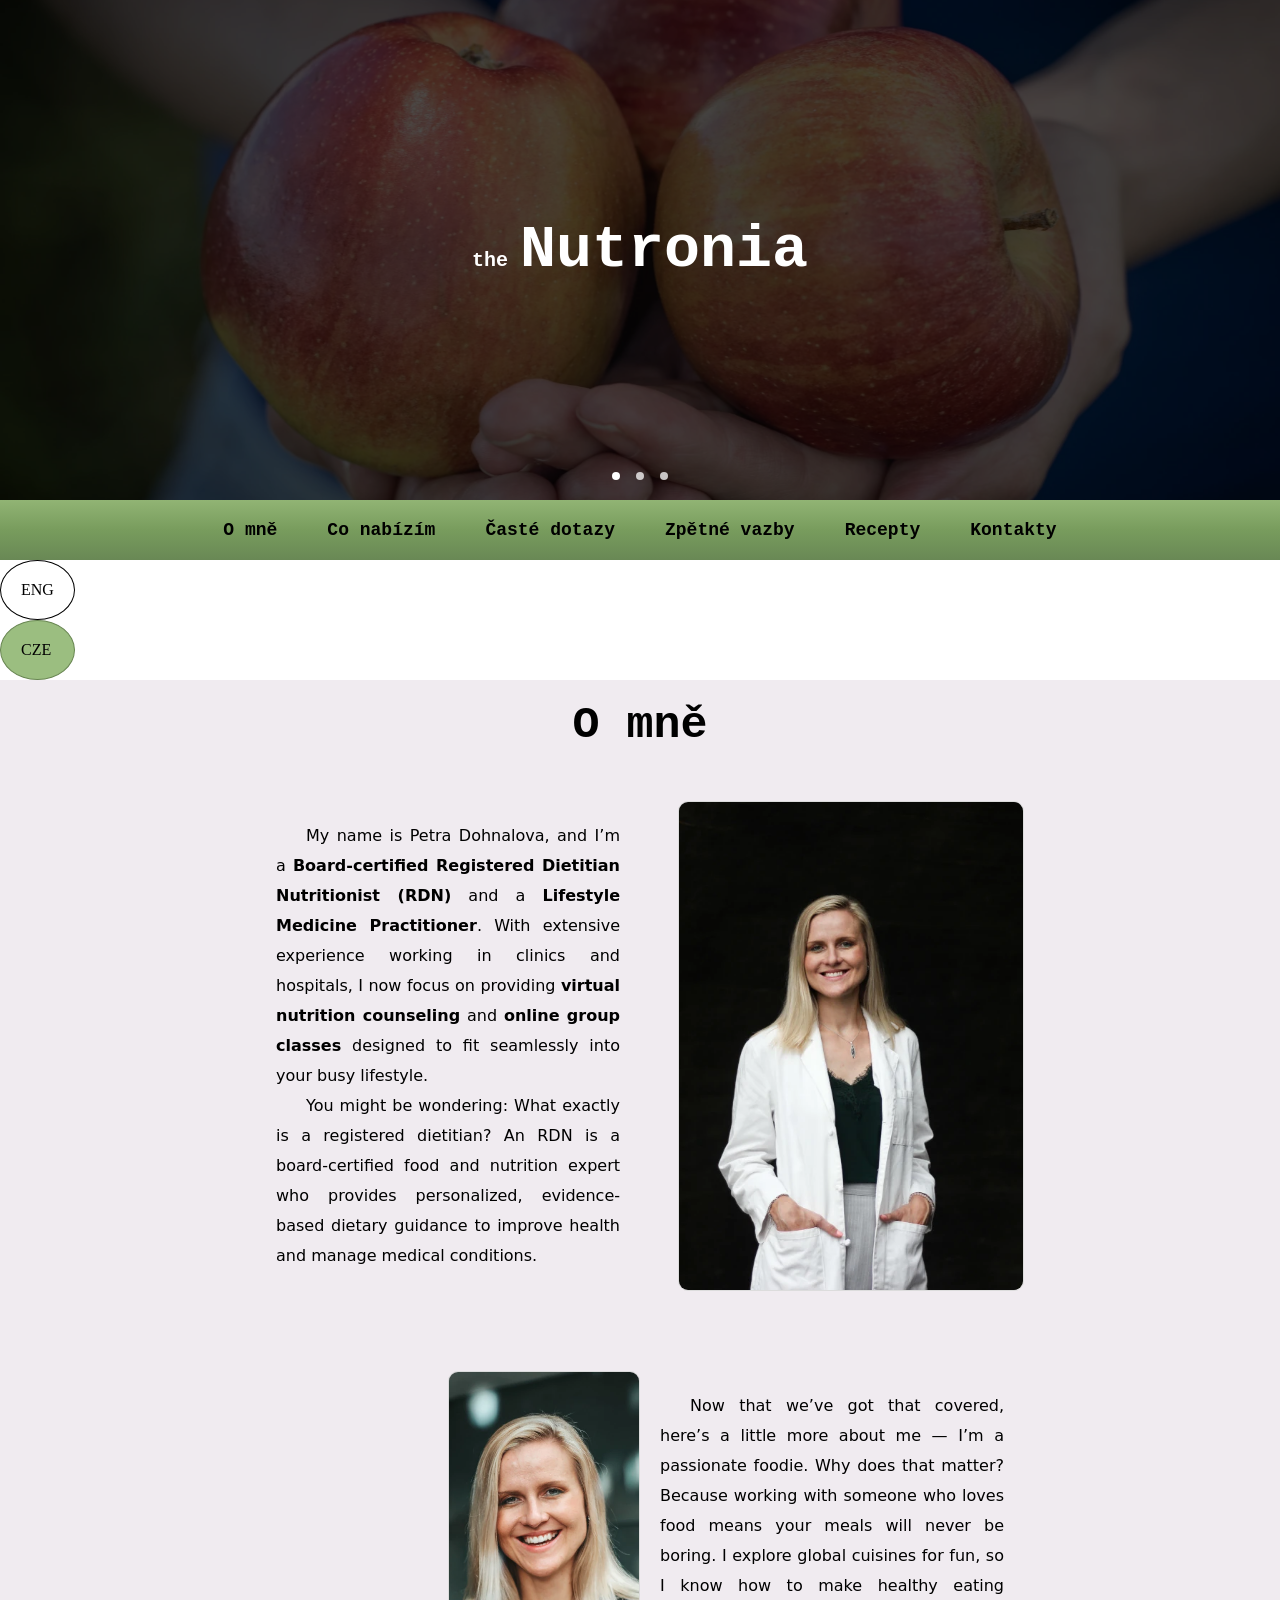
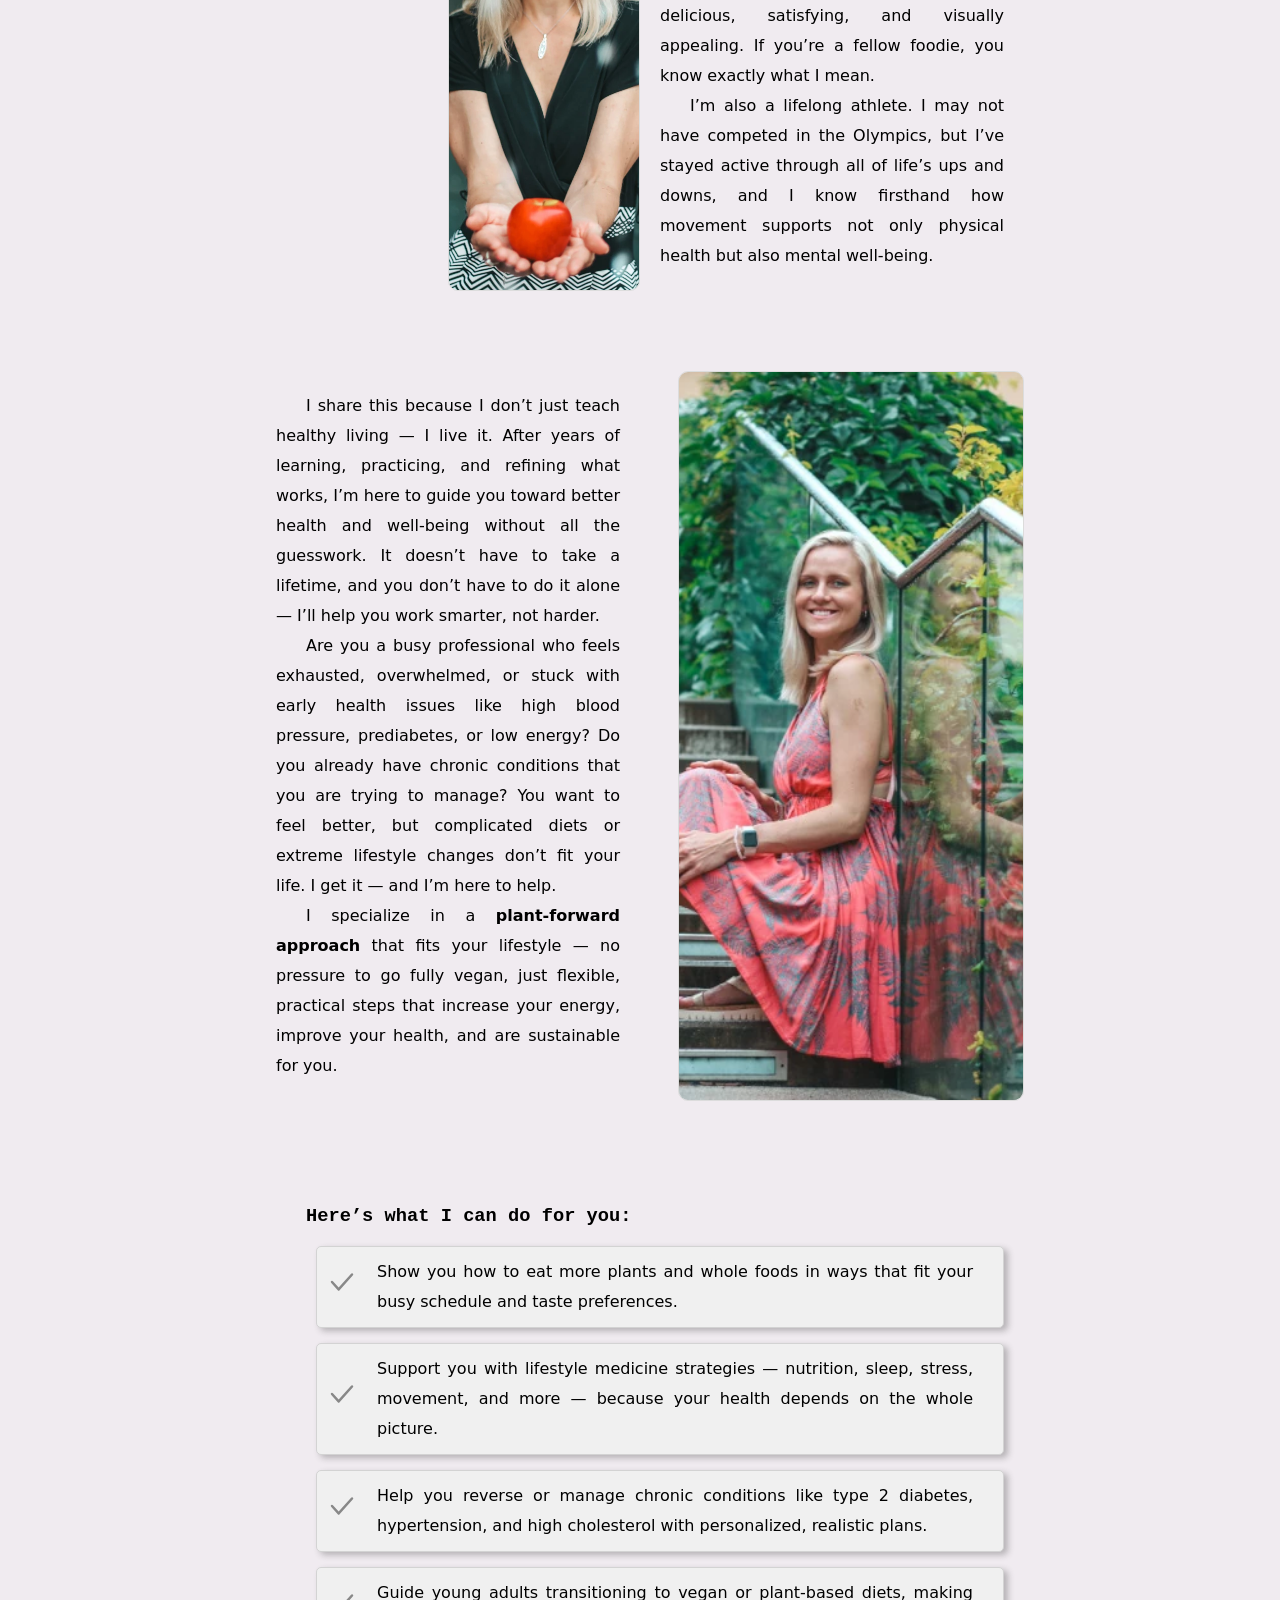
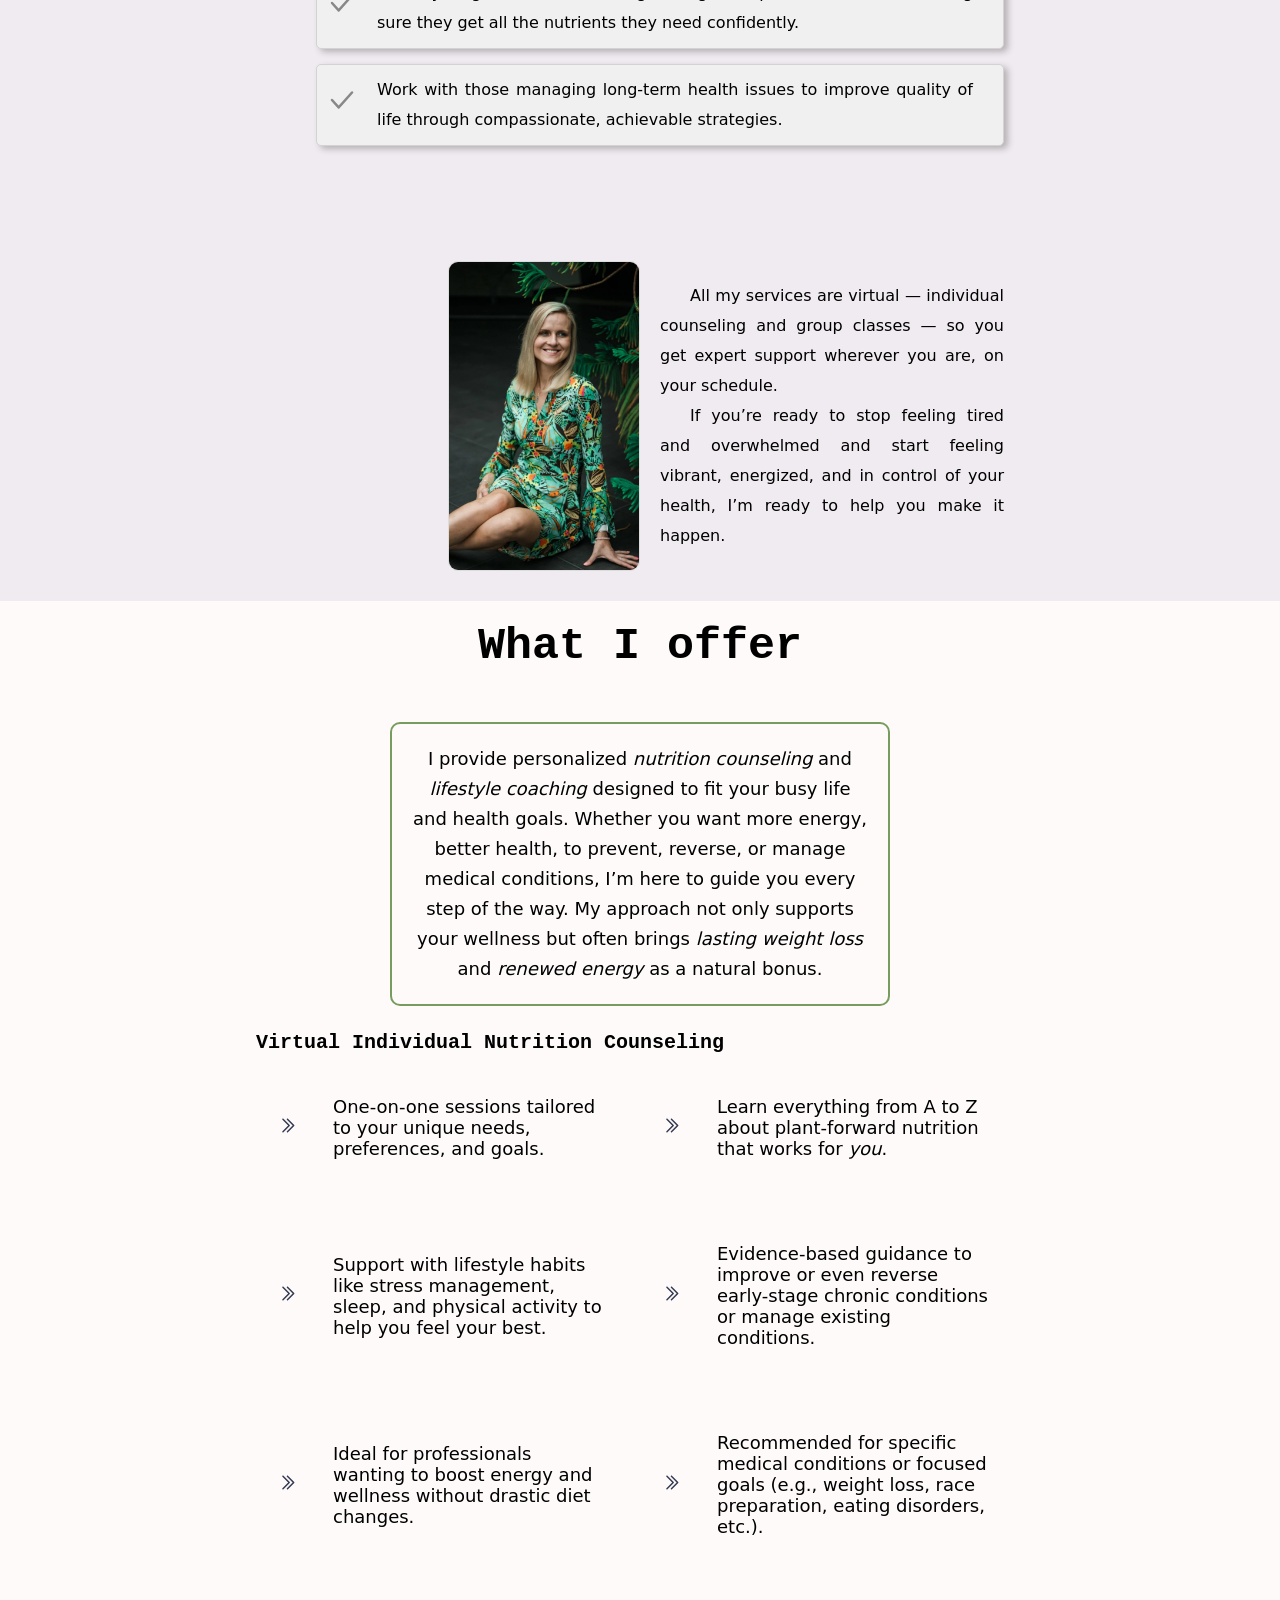
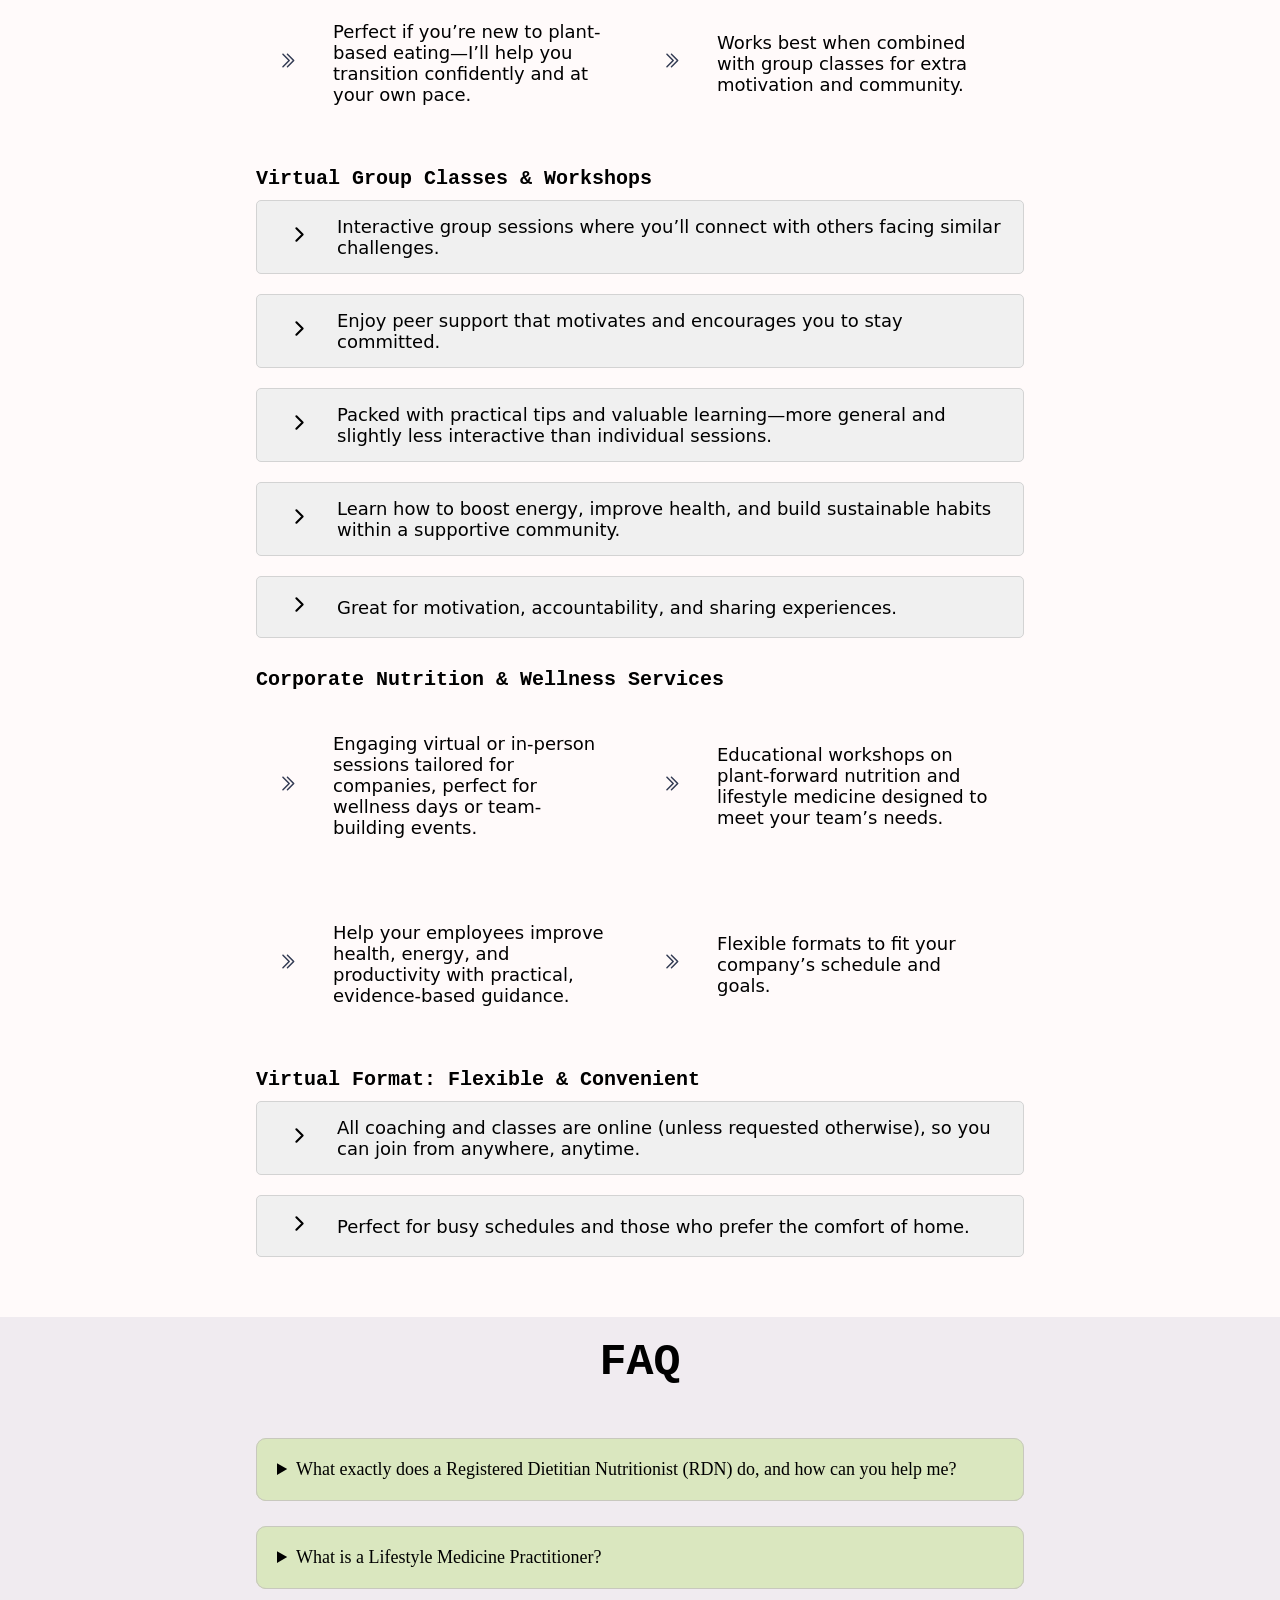
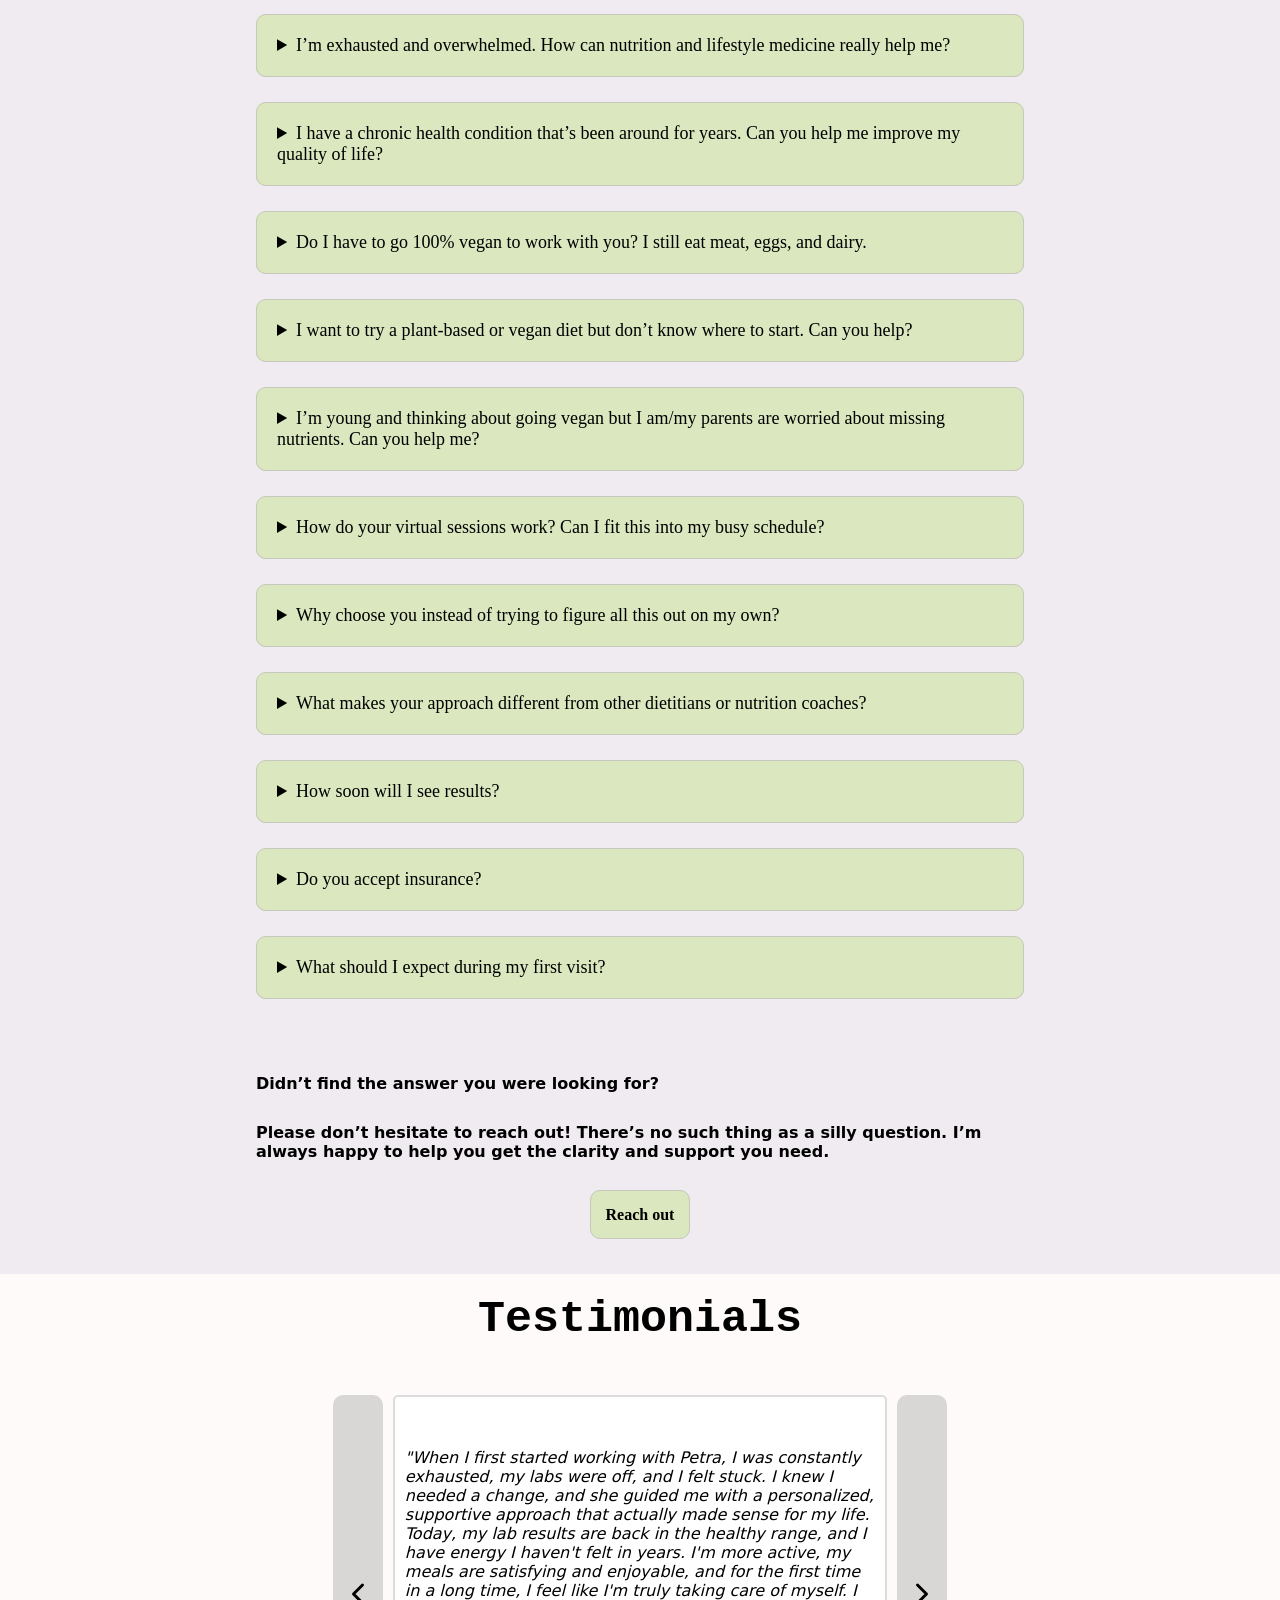
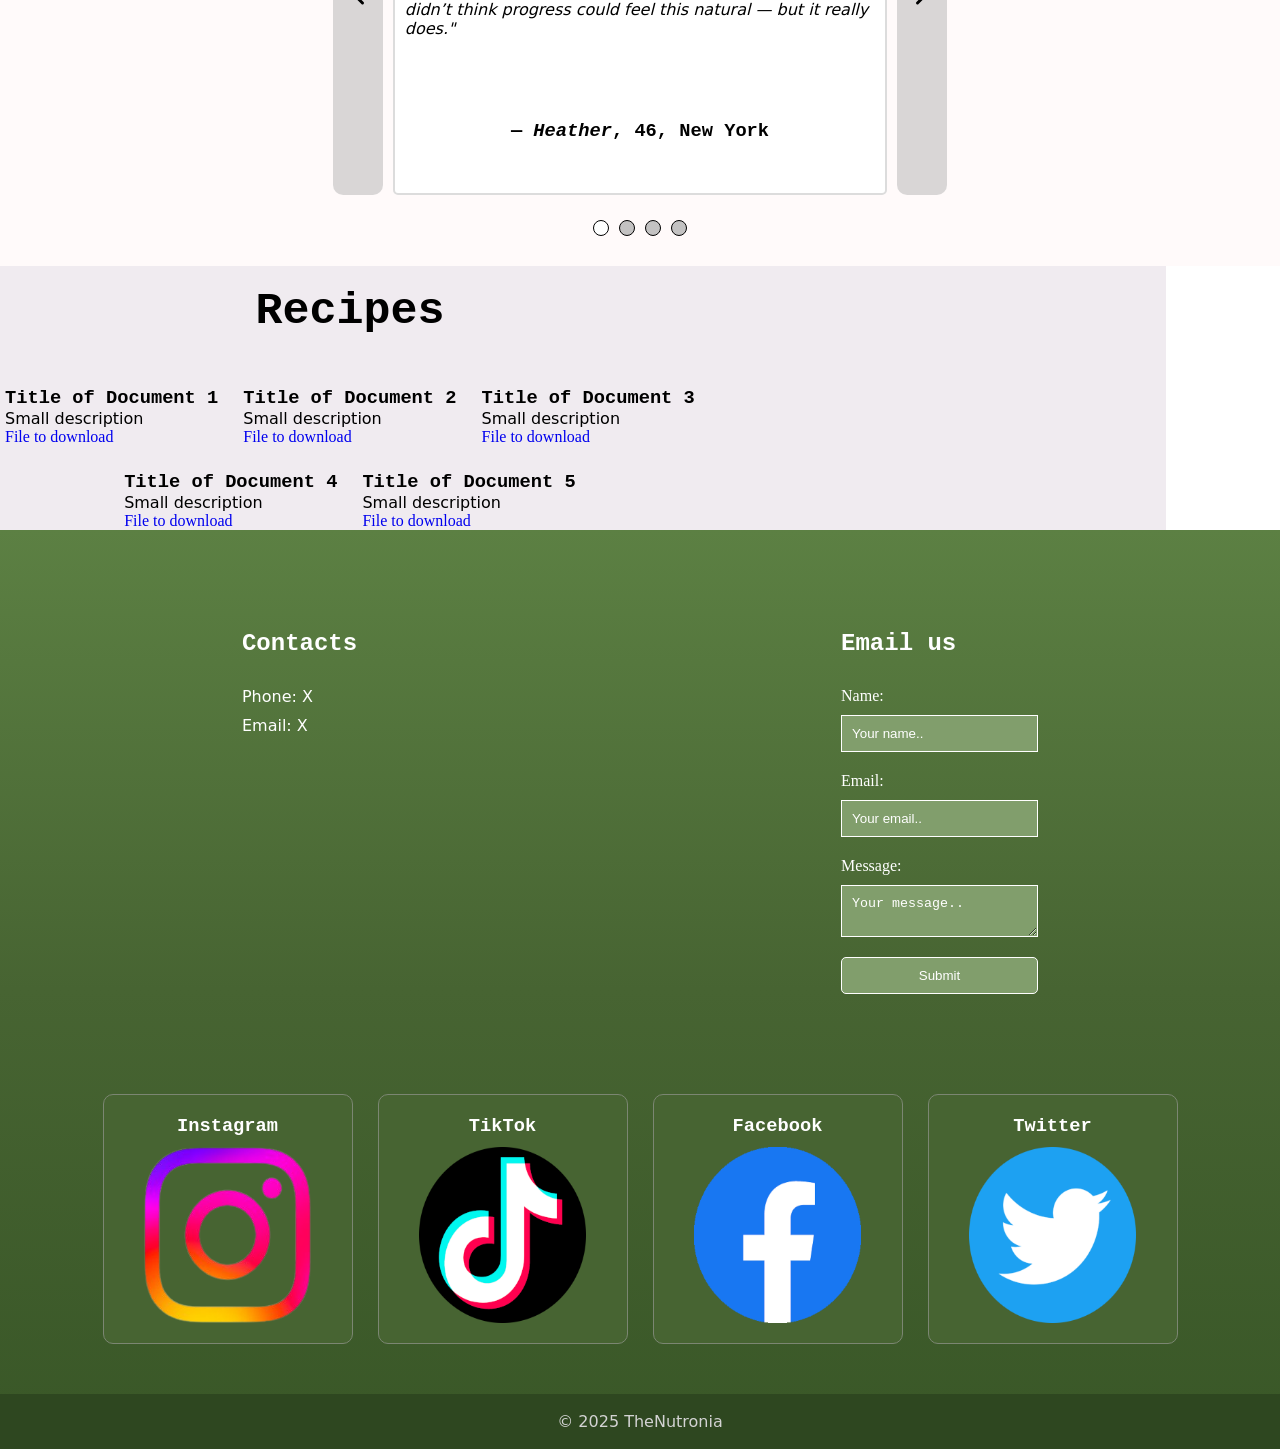
==== cs/index.html @ cb5e907f "Huge design and content update" ====
<!DOCTYPE html>
<html lang="cs">
  <head>
    <meta charset="UTF-8" >
    <meta name="viewport" content="width=device-width, initial-scale=1.0" >
    <title>TheNutronia</title>
    <link rel="stylesheet" href="../res/css/style.css" >
    <link
      rel="shortcut icon"
      href="../res/img/small_page/favicon.ico"
      type="image/x-icon"
    >
  </head>
  <body>
    <div class="main-container">
      <header>
        <div class="header-images-container">
          <div class="header-img-shadow">
            <div class="header-title">
              <div class="header-text">
                <a href="#">
                  <h1>
                    <span class="header-small-text"> the </span>
                    Nutronia
                  </h1>
                </a>
              </div>
            </div>
          </div>
          <img
            class="header-img header-img-first"
            src="../res/img/title/compressed/picture1_smaller.webp"
            alt="first image"
          >
          <img
            class="header-img"
            src="../res/img/title/compressed/picture2_smaller.webp"
            alt="second image"
          >
          <img
            class="header-img"
            src="../res/img/title//compressed/picture3_smaller.webp"
            alt="third image"
          >
          <div class="nav-imgs-container">
            <a class="nav-img-button nav-img-button-first"></a>
            <a class="nav-img-button"></a>
            <a class="nav-img-button"></a>
          </div>
        </div>
      </header>
      <nav id="nav-container-wide">
        <a href="#about">
          <div class="nav-box-wide">O mně</div>
        </a>
        <a href="#offer">
          <div class="nav-box-wide">Co nabízím</div>
        </a>
        <a href="#faq">
          <div class="nav-box-wide">Časté dotazy</div>
        </a>
        <a href="#testimonial">
          <div class="nav-box-wide">Zpětné vazby</div>
        </a>
        <a href="#recipes">
          <div class="nav-box-wide">Recepty</div>
        </a>
        <a href="#contacts">
          <div class="nav-box-wide">Kontakty</div>
        </a>
      </nav>
      <div class="nav-container-compact-opener">
        <div id="nav-opener">
          <div class="nav-bar"></div>
          <div class="nav-bar"></div>
          <div class="nav-bar"></div>
        </div>
        <nav id="nav-container-compact">
          <ul>
            <li>
              <a href="#about">
                <div class="nav-box-compact">O mně</div>
              </a>
            </li>
            <li>
              <a href="#offer">
                <div class="nav-box-compact">Co nabízím</div>
              </a>
            </li>
            <li>
              <a href="#faq">
                <div class="nav-box-compact">Časté dotazy</div>
              </a>
            </li>
            <li>
              <a href="#testimonial">
                <div class="nav-box-compact">Zpětné vazby</div>
              </a>
            </li>
            <li>
              <a href="#recipes">
                <div class="nav-box-compact">Recepty</div>
              </a>
            </li>
            <li>
              <a href="#contacts">
                <div class="nav-box-compact">Kontakty</div>
              </a>
            </li>
          </ul>
        </nav>
      </div>
      <div class="main-body-container">
        <div class="lang-container">
          <a href="../index.html">
            <div class="lang-button">ENG</div>
          </a>
          <a href="#">
            <div class="lang-button active">CZE</div>
          </a>
        </div>
        <section id="about">
          <div class="section-content">
            <div class="about-title section-title">
              <h2>O mně</h2>
            </div>
            <div class="about-container">
              <div class="about-grid-text-1 about-grid-text">
                <p>
                  My name is Petra Dohnalova, and I’m a
                  <b>Board-certified Registered Dietitian Nutritionist (RDN)</b>
                  and a <b>Lifestyle Medicine Practitioner</b>. With extensive
                  experience working in clinics and hospitals, I now focus on
                  providing <b>virtual nutrition counseling</b> and
                  <b>online group classes</b> designed to fit seamlessly into
                  your busy lifestyle.
                </p>
                <p>
                  You might be wondering: What exactly is a registered
                  dietitian? An RDN is a board-certified food and nutrition
                  expert who provides personalized, evidence-based dietary
                  guidance to improve health and manage medical conditions.
                </p>
              </div>
              <div class="about-grid-img-1 about-grid-imgs">
                <img
                  class="about-grid-img about-grid-wide right-img"
                  src="../res/img/about/compressed/picture_01_about_smaller.webp"
                  alt="dietitian petra looking professional in a white coat"
                >
              </div>
              <div class="about-grid-text-2 about-grid-text">
                <p>
                  Now that we’ve got that covered, here’s a little more about me
                  — I’m a passionate foodie. Why does that matter? Because
                  working with someone who loves food means your meals will
                  never be boring. I explore global cuisines for fun, so I know
                  how to make healthy eating delicious, satisfying, and visually
                  appealing. If you’re a fellow foodie, you know exactly what I
                  mean.
                </p>
                <p>
                  I’m also a lifelong athlete. I may not have competed in the
                  Olympics, but I’ve stayed active through all of life’s ups and
                  downs, and I know firsthand how movement supports not only
                  physical health but also mental well-being.
                </p>
              </div>
              <div class="about-grid-img-2 about-grid-imgs">
                <img
                  class="about-grid-img about-grid-short left-img"
                  src="../res/img/about/compressed/picture_02_about_smaller.webp"
                  alt="dietitian petra holding an apple and offering help with nutrition"
                >
              </div>
              <div class="about-grid-text-3 about-grid-text">
                <p>
                  I share this because I don’t just teach healthy living — I
                  live it. After years of learning, practicing, and refining
                  what works, I’m here to guide you toward better health and
                  well-being without all the guesswork. It doesn’t have to take
                  a lifetime, and you don’t have to do it alone — I’ll help you
                  work smarter, not harder.
                </p>
                <p>
                  Are you a busy professional who feels exhausted, overwhelmed,
                  or stuck with early health issues like high blood pressure,
                  prediabetes, or low energy? Do you already have chronic
                  conditions that you are trying to manage? You want to feel
                  better, but complicated diets or extreme lifestyle changes
                  don’t fit your life. I get it — and I’m here to help.
                </p>
                <p>
                  I specialize in a <b>plant-forward approach</b> that fits your
                  lifestyle — no pressure to go fully vegan, just flexible,
                  practical steps that increase your energy, improve your
                  health, and are sustainable for you.
                </p>
              </div>
              <div class="about-grid-img-3 about-grid-imgs">
                <img
                  class="about-grid-img about-grid-wide right-img"
                  src="../res/img/about/compressed/picture_03_about_smaller.webp"
                  alt="dietitian petra in real life"
                >
              </div>
              <div class="about-grid-text-4 about-grid-text">
                <h3>Here’s what I can do for you:</h3>
                <ul class="about-grid-text-notes">
                  <li>
                    <span>
                      <img
                        width="30"
                        height="30"
                        src="../res/img/svg/Check.svg"
                        alt="check"
                      >
                    </span>
                    <p>
                      Show you how to eat more plants and whole foods in ways
                      that fit your busy schedule and taste preferences.
                    </p>
                  </li>
                  <li>
                    <span>
                      <img
                        width="30"
                        height="30"
                        src="../res/img/svg/Check.svg"
                        alt="check"
                      >
                    </span>
                    <p>
                      Support you with lifestyle medicine strategies —
                      nutrition, sleep, stress, movement, and more — because
                      your health depends on the whole picture.
                    </p>
                  </li>
                  <li>
                    <span>
                      <img
                        width="30"
                        height="30"
                        src="../res/img/svg/Check.svg"
                        alt="check"
                      >
                    </span>
                    <p>
                      Help you reverse or manage chronic conditions like type 2
                      diabetes, hypertension, and high cholesterol with
                      personalized, realistic plans.
                    </p>
                  </li>
                  <li>
                    <span>
                      <img
                        width="30"
                        height="30"
                        src="../res/img/svg/Check.svg"
                        alt="check"
                      >
                    </span>
                    <p>
                      Guide young adults transitioning to vegan or plant-based
                      diets, making sure they get all the nutrients they need
                      confidently.
                    </p>
                  </li>
                  <li>
                    <span>
                      <img
                        width="30"
                        height="30"
                        src="../res/img/svg/Check.svg"
                        alt="check"
                      >
                    </span>
                    <p>
                      Work with those managing long-term health issues to
                      improve quality of life through compassionate, achievable
                      strategies.
                    </p>
                  </li>
                </ul>
              </div>
              <div class="about-grid-img-4 about-grid-imgs">
                <img
                  class="about-grid-img about-grid-short left-img"
                  src="../res/img/about/compressed/picture_04_about_smaller.webp"
                  alt="petra sitting on the floor in a dress"
                >
              </div>
              <div class="about-grid-text-5 about-grid-text">
                <p>
                  All my services are virtual — individual counseling and group
                  classes — so you get expert support wherever you are, on your
                  schedule.
                </p>
                <p>
                  If you’re ready to stop feeling tired and overwhelmed and
                  start feeling vibrant, energized, and in control of your
                  health, I’m ready to help you make it happen.
                </p>
              </div>
            </div>
          </div>
        </section>
        <section id="offer">
          <div class="section-content">
            <div class="offer-title section-title">
              <h2>What I offer</h2>
            </div>
            <div class="offer-container section-container">
              <div class="offer-big-box-container">
                <div class="offer-box">
                  <p>
                    I provide personalized <i>nutrition counseling</i> and
                    <i>lifestyle coaching</i> designed to fit your busy life and
                    health goals. Whether you want more energy, better health,
                    to prevent, reverse, or manage medical conditions, I’m here
                    to guide you every step of the way. My approach not only
                    supports your wellness but often brings
                    <i>lasting weight loss</i> and <i>renewed energy</i> as a
                    natural bonus.
                  </p>
                </div>
              </div>
              <div class="offer-info">
                <h3>Virtual Individual Nutrition Counseling</h3>
                <ul class="offer-grid-notes">
                  <li>
                    <span>
                      <img
                        class="offer-grid-svg"
                        src="../res/img/svg/Angle-double-right.svg"
                        alt="arrow aiming to right"
                      >
                    </span>
                    <p>
                      One-on-one sessions tailored to your unique needs,
                      preferences, and goals.
                    </p>
                  </li>
                  <li>
                    <span>
                      <img
                        class="offer-grid-svg"
                        src="../res/img/svg/Angle-double-right.svg"
                        alt="arrow aiming to right"
                      >
                    </span>
                    <p>
                      Learn everything from A to Z about plant-forward nutrition
                      that works for <i>you</i>.
                    </p>
                  </li>
                  <li>
                    <span>
                      <img
                        class="offer-grid-svg"
                        src="../res/img/svg/Angle-double-right.svg"
                        alt="arrow aiming to right"
                      >
                    </span>
                    <p>
                      Support with lifestyle habits like stress management,
                      sleep, and physical activity to help you feel your best.
                    </p>
                  </li>
                  <li>
                    <span>
                      <img
                        class="offer-grid-svg"
                        src="../res/img/svg/Angle-double-right.svg"
                        alt="arrow aiming to right"
                      >
                    </span>
                    <p>
                      Evidence-based guidance to improve or even reverse
                      early-stage chronic conditions or manage existing
                      conditions.
                    </p>
                  </li>
                  <li>
                    <span>
                      <img
                        class="offer-grid-svg"
                        src="../res/img/svg/Angle-double-right.svg"
                        alt="arrow aiming to right"
                      >
                    </span>
                    <p>
                      Ideal for professionals wanting to boost energy and
                      wellness without drastic diet changes.
                    </p>
                  </li>
                  <li>
                    <span>
                      <img
                        class="offer-grid-svg"
                        src="../res/img/svg/Angle-double-right.svg"
                        alt="arrow aiming to right"
                      >
                    </span>
                    <p>
                      Recommended for specific medical conditions or focused
                      goals (e.g., weight loss, race preparation, eating
                      disorders, etc.).
                    </p>
                  </li>
                  <li>
                    <span>
                      <img
                        class="offer-grid-svg"
                        src="../res/img/svg/Angle-double-right.svg"
                        alt="arrow aiming to right"
                      >
                    </span>
                    <p>
                      Perfect if you’re new to plant-based eating—I’ll help you
                      transition confidently and at your own pace.
                    </p>
                  </li>
                  <li>
                    <span>
                      <img
                        class="offer-grid-svg"
                        src="../res/img/svg/Angle-double-right.svg"
                        alt="arrow aiming to right"
                      >
                    </span>
                    <p>
                      Works best when combined with group classes for extra
                      motivation and community.
                    </p>
                  </li>
                </ul>
                <h3>Virtual Group Classes & Workshops</h3>
                <ul class="offer-box-notes">
                  <li>
                    <span>
                      <img
                        class="offer-grid-svg"
                        src="../res/img/svg/arrow-right.svg"
                        alt="arrow aiming to right"
                      >
                    </span>
                    <p>
                      Interactive group sessions where you’ll connect with
                      others facing similar challenges.
                    </p>
                  </li>
                  <li>
                    <span>
                      <img
                        class="offer-grid-svg"
                        src="../res/img/svg/arrow-right.svg"
                        alt="arrow aiming to right"
                      >
                    </span>
                    <p>
                      Enjoy peer support that motivates and encourages you to
                      stay committed.
                    </p>
                  </li>
                  <li>
                    <span>
                      <img
                        class="offer-grid-svg"
                        src="../res/img/svg/arrow-right.svg"
                        alt="arrow aiming to right"
                      >
                    </span>
                    <p>
                      Packed with practical tips and valuable learning—more
                      general and slightly less interactive than individual
                      sessions.
                    </p>
                  </li>
                  <li>
                    <span>
                      <img
                        class="offer-grid-svg"
                        src="../res/img/svg/arrow-right.svg"
                        alt="arrow aiming to right"
                      >
                    </span>
                    <p>
                      Learn how to boost energy, improve health, and build
                      sustainable habits within a supportive community.
                    </p>
                  </li>
                  <li>
                    <span>
                      <img
                        class="offer-grid-svg"
                        src="../res/img/svg/arrow-right.svg"
                        alt="arrow aiming to right"
                      >
                    </span>
                    <p>
                      Great for motivation, accountability, and sharing
                      experiences.
                    </p>
                  </li>
                </ul>
                <h3>Corporate Nutrition & Wellness Services</h3>
                <ul class="offer-grid-notes">
                  <li>
                    <span>
                      <img
                        class="offer-grid-svg"
                        src="../res/img/svg/Angle-double-right.svg"
                        alt="arrow aiming to right"
                      >
                    </span>
                    <p>
                      Engaging virtual or in-person sessions tailored for
                      companies, perfect for wellness days or team-building
                      events.
                    </p>
                  </li>
                  <li>
                    <span>
                      <img
                        class="offer-grid-svg"
                        src="../res/img/svg/Angle-double-right.svg"
                        alt="arrow aiming to right"
                      >
                    </span>
                    <p>
                      Educational workshops on plant-forward nutrition and
                      lifestyle medicine designed to meet your team’s needs.
                    </p>
                  </li>
                  <li>
                    <span>
                      <img
                        class="offer-grid-svg"
                        src="../res/img/svg/Angle-double-right.svg"
                        alt="arrow aiming to right"
                      >
                    </span>
                    <p>
                      Help your employees improve health, energy, and
                      productivity with practical, evidence-based guidance.
                    </p>
                  </li>
                  <li>
                    <span>
                      <img
                        class="offer-grid-svg"
                        src="../res/img/svg/Angle-double-right.svg"
                        alt="arrow aiming to right"
                      >
                    </span>
                    <p>
                      Flexible formats to fit your company’s schedule and goals.
                    </p>
                  </li>
                </ul>
                <h3>Virtual Format: Flexible & Convenient</h3>
                <ul class="offer-box-notes">
                  <li>
                    <span>
                      <img
                        class="offer-grid-svg"
                        src="../res/img/svg/arrow-right.svg"
                        alt="arrow aiming to right"
                      >
                    </span>
                    <p>
                      All coaching and classes are online (unless requested
                      otherwise), so you can join from anywhere, anytime.
                    </p>
                  </li>
                  <li>
                    <span>
                      <img
                        class="offer-grid-svg"
                        src="../res/img/svg/arrow-right.svg"
                        alt="arrow aiming to right"
                      >
                    </span>
                    <p>
                      Perfect for busy schedules and those who prefer the
                      comfort of home.
                    </p>
                  </li>
                </ul>
              </div>
            </div>
          </div>
        </section>
        <section id="faq">
          <div class="section-content">
            <div class="faq-title section-title">
              <h2>FAQ</h2>
            </div>
            <div class="faq-container section-container">
              <details class="faq-box">
                <summary class="faq-q-box">
                  What exactly does a Registered Dietitian Nutritionist (RDN)
                  do, and how can you help me?
                </summary>
                <div class="faq-a-box">
                  <p>
                    Great question! As a
                    <b>Board-certified Registered Dietitian Nutritionist</b> and
                    <b>Lifestyle Medicine</b> practitioner, I’m an expert in
                    food and nutrition and lifestyle medicine with
                    evidence-based training to guide you through personalized
                    changes that fit your life. I don’t just hand you a diet
                    plan — I help you figure out what works for you, your body,
                    and your busy life. Whether you want more energy, to manage
                    a health condition, or simply feel better day to day, I’ll
                    guide you step-by-step with flexible, realistic changes that
                    feel doable—not overwhelming.
                  </p>
                  <h3>Registered Dietitians:</h3>
                  <ul>
                    <li>
                      <p>
                        Have completed a <b>college degree</b> in nutrition,
                        dietetics, or a related field.
                      </p>
                    </li>
                    <li>
                      <p>
                        Have completed <b>supervised practical training</b>.
                      </p>
                    </li>
                    <li>
                      <p>
                        Have passed a <b>national exam</b> to earn the RD
                        credential.
                      </p>
                    </li>
                    <li>
                      <p>
                        Keep their knowledge and licensure up to date through
                        lifelong <b>ongoing education</b>.
                      </p>
                    </li>
                    <li>
                      <p>
                        Assess people’s <b>nutritional needs</b> and health
                        goals.
                      </p>
                    </li>
                    <li>
                      <p>
                        Provide
                        <b>
                          personalized nutrition advice and medical nutrition
                          therapy
                        </b>
                        for managing diseases (like diabetes, heart disease, or
                        kidney problems).
                      </p>
                    </li>
                    <li>
                      <p>
                        Help with <b>weight management</b> and healthy eating.
                      </p>
                    </li>
                    <li>
                      <p>
                        Guide patients with
                        <b>food allergies or intolerances</b>.
                      </p>
                    </li>
                    <li>
                      <p>
                        Work in hospitals, clinics, community health programs,
                        research, food service, or private practices.
                      </p>
                    </li>
                  </ul>
                </div>
              </details>
              <details class="faq-box">
                <summary class="faq-q-box">
                  What is a Lifestyle Medicine Practitioner?
                </summary>
                <div class="faq-a-box">
                  <p>
                    As a
                    <i
                      >Diplomate of the American College of Lifestyle
                      Medicine</i
                    >
                    (DipACLM), I’m board-certified to help prevent, treat, and
                    in some cases reverse chronic diseases through
                    evidence-based lifestyle changes. We’ll work together on all
                    six pillars of lifestyle medicine — nutrition, physical
                    activity, restorative sleep, stress management, avoidance of
                    risky substances, and positive social connections — which
                    are scientifically proven to work in synergy to improve
                    health, boost energy, and enhance quality of life.
                  </p>
                </div>
              </details>
              <details class="faq-box">
                <summary class="faq-q-box">
                  I’m exhausted and overwhelmed. How can nutrition and lifestyle
                  medicine really help me?
                </summary>
                <div class="faq-a-box">
                  <p>
                    I hear you — feeling tired all the time is frustrating and
                    can make even simple tasks feel impossible. That’s why I
                    don’t just focus on food alone. As a
                    <b>Lifestyle Medicine Practitioner</b> with a Master’s in
                    <b>Integrative Nutrition</b>, I look at all the pieces that
                    affect your well-being: nutrition, sleep, stress, movement,
                    and your support system. When we address these together,
                    you’ll start noticing real shifts in your energy and mood.
                    You don’t have to make extreme changes or go 100% vegan;
                    small, sustainable steps tailored to your life make the
                    biggest difference.
                  </p>
                </div>
              </details>
              <details class="faq-box">
                <summary class="faq-q-box">
                  I have a chronic health condition that’s been around for
                  years. Can you help me improve my quality of life?
                </summary>
                <div class="faq-a-box">
                  <p>
                    Yes. While long-standing conditions may not always be
                    completely reversible, there’s so much we can do to improve
                    how you feel day-to-day and boost your quality of life. I
                    take a compassionate, realistic approach that combines
                    <b>plant-forward nutrition</b> with lifestyle medicine
                    strategies customized to your unique needs. Together, we’ll
                    focus on achievable changes that support your health,
                    energy, and well-being — so you’re not just managing, but
                    thriving.
                  </p>
                </div>
              </details>
              <details class="faq-box">
                <summary class="faq-q-box">
                  Do I have to go 100% vegan to work with you? I still eat meat,
                  eggs, and dairy.
                </summary>
                <div class="faq-a-box">
                  <p>
                    Not at all. I specialize in a <b>plant-forward approach</b>,
                    which means plants are the focus, but you don’t have to cut
                    out animal products completely. This way, you can make
                    healthier choices that fit your tastes and lifestyle—without
                    feeling restricted or stressed about being “perfect”.
                  </p>
                </div>
              </details>
              <details class="faq-box">
                <summary class="faq-q-box">
                  I want to try a plant-based or vegan diet but don’t know where
                  to start. Can you help?
                </summary>
                <div class="faq-a-box">
                  <p>
                    Absolutely! Transitioning to a plant-based lifestyle can
                    feel confusing or overwhelming, especially with so much
                    conflicting information out there. I’m a passionate foodie
                    who loves exploring global cuisines, so I’ll help you
                    discover meals that are not only nutritious but delicious
                    and exciting. I’ll guide your transition to an upgraded
                    style of eating from A to Z to make sure you get all the
                    nutrients you need and help you build confidence in your new
                    lifestyle without pressure to be perfect.
                  </p>
                </div>
              </details>
              <details class="faq-box">
                <summary class="faq-q-box">
                  I’m young and thinking about going vegan but I am/my parents
                  are worried about missing nutrients. Can you help me?
                </summary>
                <div class="faq-a-box">
                  <p>
                    Yes! I also specialize in guiding young adults new to vegan
                    or plant-based eating to get all the nutrients they need
                    safely and confidently, without confusion or overwhelm. I’ve
                    walked this path myself — and learned the hard way — so you
                    can skip the confusion and start thriving from day one.
                  </p>
                </div>
              </details>
              <details class="faq-box">
                <summary class="faq-q-box">
                  How do your virtual sessions work? Can I fit this into my busy
                  schedule?
                </summary>
                <div class="faq-a-box">
                  <p>
                    Yes! All my counseling and group classes are 100% virtual
                    and designed with busy professionals in mind. You get
                    flexible, personalized support whenever and wherever it
                    works for you — no wasted time, no unnecessary hassle.
                  </p>
                </div>
              </details>
              <details class="faq-box">
                <summary class="faq-q-box">
                  Why choose you instead of trying to figure all this out on my
                  own?
                </summary>
                <div class="faq-a-box">
                  <p>
                    I’ve been exactly where you are — overwhelmed by health
                    advice and tired of trial and error. With my combination of
                    credentials (RDN, Lifestyle Medicine Diplomate, Integrative
                    Nutrition MS), years of clinical experience, and a passion
                    for real food and movement, I bring a whole-person approach
                    that simplifies your journey. You don’t have to do this
                    alone or “go hard” to see results. I’ll help you make
                    smarter, sustainable choices that lead to real, lasting
                    improvements in your energy and health.
                  </p>
                </div>
              </details>
              <details class="faq-box">
                <summary class="faq-q-box">
                  What makes your approach different from other dietitians or
                  nutrition coaches?
                </summary>
                <div class="faq-a-box">
                  <p>
                    I combine clinical expertise with a real-life approach —
                    backed by credentials like being Board-certified, a
                    Lifestyle Medicine Diplomate, and holding a Master’s in
                    Integrative Nutrition. Plus, I’m a fellow busy professional
                    and lifelong athlete who loves food. I get how hard it is to
                    make health a priority, and I focus on creating sustainable
                    habits that energize you, without guilt or burnout.
                  </p>
                </div>
              </details>
              <details class="faq-box">
                <summary class="faq-q-box">
                  How soon will I see results?
                </summary>
                <div class="faq-a-box">
                  <p>
                    While everyone’s journey is unique, many clients notice more
                    energy, better mood, and positive health changes within 8-12
                    weeks of making manageable lifestyle shifts. I focus on
                    creating habits that last, so your improvements stick
                    long-term.
                  </p>
                </div>
              </details>
              <details class="faq-box">
                <summary class="faq-q-box">Do you accept insurance?</summary>
                <div class="faq-a-box">
                  <p>
                    Not at this time, but I offer virtual services that make
                    getting expert nutrition and lifestyle support convenient
                    and accessible.
                  </p>
                </div>
              </details>
              <details class="faq-box">
                <summary class="faq-q-box">
                  What should I expect during my first visit?
                </summary>
                <div class="faq-a-box">
                  <p>
                    Your first session is an open, exploratory conversation
                    where we get to know each other, discuss your goals,
                    challenges, and what you want to achieve. This sets the
                    foundation for a supportive, personalized partnership
                    focused on making meaningful and sustainable changes that
                    fit your busy life.
                  </p>
                </div>
              </details>
              <div class="faq-no-match">
                <p>Didn’t find the answer you were looking for?</p>
                <p>
                  Please don’t hesitate to reach out! There’s no such thing as a
                  silly question. I’m always happy to help you get the clarity
                  and support you need.
                </p>
              </div>
              <div class="ask-me-container">
                <a href="#contacts" class="ask-me-text faq-lang">Reach out</a>
              </div>
            </div>
          </div>
        </section>
        <section id="testimonial">
          <div class="section-content">
            <div class="testimonial-title section-title">
              <h2>Testimonials</h2>
            </div>
            <div class="testimonial-container section-container">
              <div class="testimonial-show-container">
                <button id="arrow-left" class="arrow-button">
                  <img
                    class="testimonial-svg"
                    src="../res/img/svg/chevron-left.svg"
                    alt="arrow pointing to left"
                  >
                </button>
                <!--<div class="testimonial-show-boxes-container"></div>-->
                <div class="testimonial-show-box active">
                  <div class="testimonial-box">
                    <div class="testimonial-text">
                      <p>
                        <i>
                          "When I first started working with Petra, I was
                          constantly exhausted, my labs were off, and I felt
                          stuck. I knew I needed a change, and she guided me
                          with a personalized, supportive approach that actually
                          made sense for my life.
                        </i>
                      </p>
                      <p>
                        <i>
                          Today, my lab results are back in the healthy range,
                          and I have energy I haven't felt in years. I'm more
                          active, my meals are satisfying and enjoyable, and for
                          the first time in a long time, I feel like I'm truly
                          taking care of myself. I didn’t think progress could
                          feel this natural — but it really does."
                        </i>
                      </p>
                    </div>
                    <div class="testimonial-author">
                      <h3>— <i>Heather</i>, 46, New York</h3>
                    </div>
                  </div>
                </div>
                <div
                  class="testimonial-show-box testimonial-show-box-right-side"
                >
                  <div class="testimonial-box">
                    <div class="testimonial-text">
                      <p>
                        <i>
                          "Honestly? I feel like a new person. I’ve got energy,
                          I’m fitting into old clothes, and I don’t dread
                          looking in the mirror anymore. My friends keep asking
                          what I’m doing, and my family’s even started making
                          changes — just from watching me.
                        </i>
                      </p>
                      <p>
                        <i>
                          Working with Ms.Dahnalova wasn’t about some strict
                          diet or crazy rules. She helped me figure out what
                          actually works for me — and now I actually enjoy it. I
                          feel good, I look better, and I’m not giving that up."
                        </i>
                      </p>
                    </div>
                    <div class="testimonial-author">
                      <h3>— <i>Jose</i>, 42, New York</h3>
                    </div>
                  </div>
                </div>
                <div
                  class="testimonial-show-box testimonial-show-box-right-side"
                >
                  <div class="testimonial-box">
                    <div class="testimonial-text">
                      <p>
                        <i>
                          "At first, I wasn’t sure about the virtual format. I’m
                          not the most tech-savvy person, and I thought I’d miss
                          the in-person connection. But honestly, once I got the
                          hang of it, I realized how much easier and more
                          convenient it actually is — no driving, no parking,
                          and I can join from my kitchen with a cup of tea.
                        </i>
                      </p>
                      <p>
                        <i>
                          I also didn’t expect to enjoy the group classes as
                          much as I did. It felt good to meet other people going
                          through the same things — trying to eat better, feel
                          better, and make sense of all the health information
                          out there. I even found myself looking forward to it
                          each week.
                        </i>
                      </p>
                      <p>
                        <i>
                          The recipes were a real treat — simple, tasty, and
                          full of ingredients I never would’ve thought to try.
                          And even though I thought I was doing “pretty well”
                          before, I’ve learned so much. Ms. Dohnlova opened my
                          eyes to how much more I could do to support my health,
                          and in a way that still feels doable and enjoyable.
                          I’m grateful I gave it a chance."
                        </i>
                      </p>
                    </div>
                    <div class="testimonial-author">
                      <h3>— <i>Dorothy</i>, 69, New York</h3>
                    </div>
                  </div>
                </div>
                <div
                  class="testimonial-show-box testimonial-show-box-right-side"
                >
                  <div class="testimonial-box">
                    <div class="testimonial-text">
                      <p>
                        <i>
                          "I wasn’t able to stay in the program as long as I
                          wanted because of work, but even with my limited time,
                          I lost weight and started feeling so much better.
                          Dietitian Petra helped me create small changes that
                          actually worked and I can keep doing in my day to day.
                        </i>
                      </p>
                      <p>
                        <i>
                          What I love is that this isn’t all-or-nothing. I made
                          real progress, and I know I’ll be back when my
                          schedule opens up again. There’s much more I want to
                          learn and I want to continue improving my life and
                          health.”
                        </i>
                      </p>
                    </div>
                    <div class="testimonial-author">
                      <h3>— <i>Carlos</i>, 38, New Jersey</h3>
                    </div>
                  </div>
                </div>
                <button id="arrow-right" class="arrow-button">
                  <img
                    class="testimonial-svg"
                    src="../res/img/svg/chevron-right.svg"
                    alt="arrow pointing to right"
                  >
                </button>
              </div>
              <div class="testimonial-show-nav">
                <div class="testimonial-show-button active"></div>
                <div class="testimonial-show-button"></div>
                <div class="testimonial-show-button"></div>
                <div class="testimonial-show-button"></div>
              </div>
            </div>
          </div>
        </section>
        <section id="recipes">
          <div class="section-content">
            <div class="recipes-title section-title">
              <h2>Recipes</h2>
            </div>
            <div class="recipes-container section-container">
              <div class="recipes-box">
                <h3>Title of Document 1</h3>
                <p>Small description</p>
                <a href="#">File to download</a>
              </div>
              <div class="recipes-box">
                <h3>Title of Document 2</h3>
                <p>Small description</p>
                <a href="#">File to download</a>
              </div>
              <div class="recipes-box">
                <h3>Title of Document 3</h3>
                <p>Small description</p>
                <a href="#">File to download</a>
              </div>
              <div class="recipes-box">
                <h3>Title of Document 4</h3>
                <p>Small description</p>
                <a href="#">File to download</a>
              </div>
              <div class="recipes-box">
                <h3>Title of Document 5</h3>
                <p>Small description</p>
                <a href="#">File to download</a>
              </div>
            </div>
          </div>
        </section>
      </div>
      <footer id="contacts">
        <div class="footer-container">
          <div class="footer-box">
            <h2>Contacts</h2>
            <p><span>Phone: </span>X</p>
            <p><span>Email: </span>X</p>
          </div>
          <div class="footer-box">
            <h2>Email us</h2>
            <form
              class="input-field-container"
              action="https://formspree.io/f/"
              method="POST"
            >
              <div class="input-field-box">
                <label for="name"> Name: </label>
                <input
                  class="input-field"
                  autocomplete="off"
                  id="name"
                  placeholder="Your name.."
                  type="text"
                  name="name"
                  required
                >
              </div>
              <div class="input-field-box">
                <label for="email"> Email: </label>
                <input
                  class="input-field"
                  autocomplete="off"
                  id="email"
                  placeholder="Your email.."
                  type="email"
                  name="email"
                  required
                >
              </div>
              <div class="input-field-box">
                <label for="message">Message: </label>
                <textarea
                  class="input-field"
                  id="message"
                  placeholder="Your message.."
                  name="message"
                ></textarea>
              </div>
              <div class="input-field-box">
                <button id="submit" type="submit">Submit</button>
              </div>
            </form>
          </div>
          <div class="connect-container section-container">
            <a
              target="_blank"
              href="https://www.instagram.com/thenutronia/?igshid=YmMyMTA2M2Y%3D"
            >
              <div class="connect-box">
                <h3>Instagram</h3>
                <img
                  class="connect-box-img"
                  src="../res/img/contacts/instagramc.png"
                  alt="logo of instagram"
                >
              </div>
            </a>
            <a
              target="_blank"
              href="https://www.tiktok.com/@thenutronia?_t=8XegnbBLFjy&_r=1"
            >
              <div class="connect-box">
                <h3>TikTok</h3>
                <img
                  class="connect-box-img"
                  src="../res/img/contacts/tiktokc.png"
                  alt="logo of facebook"
                >
              </div>
            </a>
            <a
              target="_blank"
              href="https://www.facebook.com/people/Nutronia/100088896672187/?mibextid=LQQJ4d"
            >
              <div class="connect-box">
                <h3>Facebook</h3>
                <img
                  class="connect-box-img"
                  src="../res/img/contacts/facebookc.png"
                  alt="logo of facebook"
                >
              </div>
            </a>
            <a target="_blank" href="https://twitter.com/TheNutronia">
              <div class="connect-box">
                <h3>Twitter</h3>
                <img
                  class="connect-box-img"
                  src="../res/img/contacts/twitterc.png"
                  alt="logo of twitter"
                >
              </div>
            </a>
          </div>
        </div>
        <div id="copyright">
          <p>© 2025 TheNutronia</p>
          <!--<p>
            Made by:
            <a target="_blank" href="https://github.com/Akino02"
              >Michal Adamek</a
            >
          </p>-->
        </div>
      </footer>
    </div>
    <script src="../res/js/main.js"></script>
  </body>
</html>
---- res/css/style.css ----
* {
  box-sizing: border-box;
  margin: 0;
  /*user-select: none;*/
}

/*Fonts*/
h1, h2, h3, .nav-box-wide, .nav-box-compact{
  font-family: "Courier New", Courier, monospace;
}



p{
  font-family: system-ui, -apple-system, BlinkMacSystemFont, 'Segoe UI', Roboto, Oxygen, Ubuntu, Cantarell, 'Open Sans', 'Helvetica Neue', sans-serif
}
/**/

html {
  scroll-behavior: smooth;
  /*color-scheme: light dark;*/
}

.main-container {
  width: 100%;
}

/*Header*/
header {
  display: flex;
  flex-direction: column;
  justify-content: center;
  width: 100%;
}

/*Header images * */
.header-images-container {
  position: relative;
  width: 100%;
  height: 500px;
  /*overflow: hidden;*/
  background-color: rgb(148, 165, 135);
  z-index: 3;
}

.header-img-shadow {
  position: absolute;
  z-index: 4;
  width: 100%;
  height: 100%;
  top: 0px;
  left: 0px;
  background-color: rgba(0, 0, 0, 0.7);
}

/*Header Title ** */
.header-title {
  display: flex;
  justify-content: center;
  align-items: center;
  font-size: 30px;
  padding: 20px;
  height: 100%;
}

.header-img {
  position: absolute;
  top: 0;
  left: 0;
  width: 100%;
  height: 100%;
  opacity: 0;
  transition: ease-in-out 1s;

  background-repeat: no-repeat;
  background-size: cover;
  object-fit: cover;
  object-position: center;
}

.header-img-first {
  opacity: 1;
}

/* ** */

/*image switching nav ** */
.nav-imgs-container {
  display: flex;
  column-gap: 1rem;
  position: absolute;
  bottom: 1.25rem;
  left: 50%;
  transform: translateX(-50%);
  z-index: 4;
}

.nav-imgs-container .nav-img-button {
  width: 0.5rem;
  height: 0.5rem;
  border-radius: 50%;
  background-color: #fff;
  opacity: 0.75;
  transition: ease-in-out 0.3s;
  cursor: pointer;
}

.nav-img-button:first-child {
  opacity: 1;
}

.nav-img-button:hover {
  opacity: 1;
}
/* ** */

/* * */
/* ** */
.header-small-text {
  font-size: 20px;
}
.header-text > a {
  color: white;
}

/* Main nav */
#nav-container-wide,
.nav-container-compact-opener {
  background-image: linear-gradient(
    rgb(145, 180, 116),
    rgb(120, 156, 93),
    rgb(105, 136, 85)
  );
}

#nav-container-wide,
.nav-container-compact-opener,
#nav-opener {
  z-index: 2;
}

/*Big menu*/
#nav-container-wide {
  display: flex;
  flex-wrap: wrap;
  width: 100%;
  /*background-color: rgb(148, 165, 135);*/
  /*background-color: rgb(190, 200, 180);*/

  justify-content: center;
  /*gap: 10px 30px;*/
  font-size: 18px;
  font-weight: 900;

  position: sticky;
  top: 0;
}
.nav-box-wide {
  padding: 20px 25px 20px 25px;
  color: rgb(0, 0, 0);
  background-position: 100% 100%;
  background-image: linear-gradient(
    rgba(198, 214, 186, 0.1),
    rgb(179, 194, 169)
  );
  background-size: 100% 0;
  background-repeat: no-repeat;
  transition: 0.5s;
}

.nav-box-wide:hover {
  /*background-color: rgb(172, 187, 161);*/
  /*background-color: rgb(190, 200, 180);*/
  background-size: 100% 100%;
}
/**/

/*Small menu*/

.nav-container-compact-opener {
  display: none;
  flex-wrap: wrap;
  flex-direction: row;
  justify-content: end;
  width: 100%;
  height: 60px;
  background-color: rgb(148, 165, 135);

  position: sticky;
  top: 0;
}

#nav-opener {
  width: 80px;
  height: 60px;
  /*background-image: url(../img/menu.png);*/
  cursor: pointer;
  transition: ease-in-out 0.3s;

  position: sticky;
  top: 0px;

  display: flex;
  flex-direction: column;
  justify-content: center;
  align-items: center;

  background-position: 100% 0;
  background-image: linear-gradient(
    to right,
    rgba(198, 214, 186, 0.1),
    rgb(179, 194, 169)
  );
  background-size: 0 100%;
  background-repeat: no-repeat;
  transition: 0.5s;
}

.nav-bar {
  width: 45px;
  height: 3px;
  background-color: black;
  margin: 6px 0;
  transition: 0.4s ease-in-out;
}

.change .nav-bar:nth-child(1) {
  transform: translate(0, 15px) rotate(-45deg);
}

.change .nav-bar:nth-child(2) {
  opacity: 0;
}

.change .nav-bar:nth-child(3) {
  transform: translate(0, -15px) rotate(45deg);
}

#nav-opener:hover {
  /*background-color: rgb(172, 187, 161);*/
  background-size: 100% 100%;
}

#nav-container-compact {
  position: absolute;
  top: -1500px;
  /*z-index: 2;*/

  display: flex;
  flex-wrap: wrap;
  flex-direction: column;
  align-items: center;
  row-gap: 20px;
  /*old*/ /*width: 100%;
  background-color: rgb(148, 165, 135);*/
  border-top: 2px solid rgb(103, 133, 81);
  /*old*/ /*border-bottom: 2px solid rgb(120, 130, 110);*/

  background-image: linear-gradient(
    rgb(110, 143, 88),
    rgb(103, 134, 82),
    rgb(82, 107, 65)
  );
  border-radius: 0px 0px 0px 15px;

  transition: ease-in-out 0.5s;
}

#nav-container-compact > ul {
  list-style: none;
  margin: 0;
  padding: 0;
}

#nav-container-compact > ul > li {
  /*new*/
  transition: ease-in-out 0.3s;

  border-bottom: 2px solid rgb(85, 109, 57);
  border-left: 2px solid rgb(68, 83, 51);
  /*new*/
  /*background-color: rgb(148, 165, 135);*/

  background-position: 100% 0;
  background-image: linear-gradient(
    to right,
    rgba(198, 214, 186, 0.1),
    rgb(179, 194, 169)
  );
  background-size: 0 100%;
  background-repeat: no-repeat;
  transition: ease-in-out 0.5s;
}

#nav-container-compact > ul > li:last-child {
  /*new*/
  border-bottom: 2px solid rgb(53, 66, 40);
  /*new*/
  border-radius: 0px 0px 0px 15px;
}

.nav-box-compact {
  text-align: center;
  min-width: 180px;
  padding: 25px;
  font-size: 18px;
  font-weight: 900;
  color: black;
  transition: ease-in-out 0.3s;
}

#nav-container-compact > ul > li:hover {
  background-size: 100% 100%;
}

/**/
/**/

.main-body-container {
  display: flex;
  flex-wrap: wrap;
  width: 100%;
}

.main-page {
  width: 100%;
}

section:nth-child(even) {
  /*background-color: rgb(220, 225, 210);*/
  background-color: rgb(240, 235, 240);
}

section:nth-child(odd) {
  background-color: rgb(255, 250, 250);
}

#lang-container{
  position: fixed;
  z-index: 2;
  bottom: 10px;
  right: -60px;

  transition: .3s ease-in-out;

  display: flex;
  flex-wrap: nowrap;
  align-items: center;
}

#lang-box-opener{
  width: 80px;
  height: 80px;
  border-radius: 50%;
  background-color: rgba(155, 190, 128, 0.5);
  transition: .3s ease-in-out;
  cursor: pointer;
}

#lang-box-opener:hover{
  background-color: rgb(155, 190, 128);
}

#lang-box{
  position: relative;
  right: -100px;
  transition: .3s ease-in-out;

  display: flex;
  flex-wrap: nowrap;
  flex-direction: column;
  gap: 5px;
}

.lang-button.active{
  background-color: rgb(155, 190, 128);
  border-color: rgb(104, 134, 81);
}

.lang-button{
  padding: 20px;
  box-shadow: 0;
  color: black;
  border: 1.5px solid black;
  background-color: rgb(255, 255, 255);
  border-radius: 50%;

  transition: .3s ease-in-out;
  cursor: pointer;
}

.lang-button:hover{
  background-color: rgb(140, 172, 116);
  border-color: rgb(98, 128, 77);
}


#about,
#offer,
#faq,
#testimonial,
#freeres {
  display: flex;
  flex-wrap: wrap;
  justify-content: center;

  width: 100%;
  min-height: 300px;
  padding: 0px 0px 30px 0px;
}

section,
footer {
  scroll-margin-top: 60px;
}

.section-title {
  font-size: 30px;
  text-align: center;
  padding: 20px 0px 50px 0px;
}

.section-content {
  /*border-top: 1px solid rgb(235, 235, 235);
  padding: 30px 0px 0px 0px;*/
  width: 60%;
}

.section-container {
  display: flex;
  flex-wrap: wrap;
  gap: 25px;
  justify-content: center;
  align-items: center;
  align-content: center;
}
/**/

/* About section*/
.about-container {
  display: grid;
  grid-template-areas:
    "text1 img1"
    "img2 text2"
    "text3 img3"
    "text4 text4"
    "img4 text5";
  grid-template-columns: 50% 50%;
  grid-gap: 80px 0px;
  /*background-color: #2196f3;*/
  /*padding: 10px;*/
}

.about-grid-text {
  text-align: justify;
  text-indent: 30px;
  padding: 20px;

  line-height: 30px;
  /*background-color: aqua;*/
}

.about-grid-imgs {
  display: flex;
  align-content: center;
  justify-content: end;

  /*background-color: aqua;*/
}

.about-grid-img {
  /*background-color: rgb(255, 81, 0);*/

  background-size: cover;
  background-position: center;
  object-fit: cover;
  min-height: 300px;
  border: 1px solid rgb(220, 220, 220);
  border-radius: 10px;
  z-index: 0;

  transition: 0.3s ease-in-out;
}

.left-img:hover {
  transform: translate(0, -15px) rotate(-4deg);
  box-shadow: rgba(45, 45, 45, 0.3) 4px 5px 10px 1px;
}
.right-img:hover {
  transform: translate(0, -15px) rotate(4deg);
  box-shadow: rgba(45, 45, 45, 0.3) 4px 5px 10px 1px;
}

.about-grid-wide {
  width: 90%;
}

.about-grid-short {
  width: 50%;
}

.about-grid-text-1 {
  grid-area: text1;
}
.about-grid-text-2 {
  grid-area: text2;
}
.about-grid-text-3 {
  grid-area: text3;
}
.about-grid-text-4 {
  grid-area: text4;
}
.about-grid-text-5 {
  grid-area: text5;
}

.about-grid-img-1 {
  grid-area: img1;
}
.about-grid-img-2 {
  grid-area: img2;
}
.about-grid-img-3 {
  grid-area: img3;
}
.about-grid-img-4 {
  grid-area: img4;
}

.about-box-container {
  display: flex;
  flex-wrap: wrap;
  justify-content: center;
  align-items: start;

  gap: 25px;
  padding-bottom: 50px;
}

.about-grid-text-notes > li {
  background-color: rgb(240, 240, 240);
  border: 1px solid rgb(211, 211, 211);
  border-radius: 5px;
  padding: 10px;
  list-style: none;
  margin: 15px 0 15px 0;
  /*cursor: default;*/

  text-indent: 0px;

  display: flex;
  flex-wrap: nowrap;
  align-items: center;
  column-gap: 20px;

  transition: 0.3s ease-in-out;
  box-shadow: rgba(45, 45, 45, 0.3) 4px 3px 6px 0px;
}

.about-grid-text-notes > li:hover {
  transform: translate(0, -5px);
  background-color: rgb(155, 190, 128);
  border-color: rgb(142, 184, 110);
}

.about-grid-text-notes > li > p{
  padding-right: 20px;
}
/**/

/* Offer section */
.offer-box-container {
  width: 100%;

  display: flex;
  flex-wrap: wrap;
  justify-content: center;
  align-items: center;
}

.offer-box {
  width: 500px;
  padding: 20px;

  font-size: 18px;

  border: 2px solid rgb(120, 156, 93);
  background-repeat: no-repeat;
  border-radius: 10px;
  transition: 0.5s ease-in-out;
  text-align: center;

  line-height: 30px;
}

.offer-box:hover {
  background-color: rgb(155, 190, 128);
  border: 2px solid rgb(142, 184, 110);
  color: rgb(255, 255, 255);
}

.offer-info > h3 {
  font-size: 20px;
}

.offer-info > ul {
  font-size: 18px;
}

.offer-grid-notes {
  display: grid;
  grid-template-columns: 50% 50%;
  grid-gap: 20px 0px;
  padding: 10px 0 30px 0;
  list-style-type: none;
}

.offer-grid-notes > li {
  display: flex;
  flex-wrap: nowrap;
  align-items: center;
  column-gap: 20px;

  margin: 20px;/*padding*/
}

.offer-grid-notes > li > p {
  border: 2px solid rgba(0, 0, 0, 0);
  border-radius: 10px;
  padding: 10px;

  transition: 0.3s ease-in-out;
}

.offer-grid-svg {
  width: 25px;
  height: 25px;

  transition: 0.2s ease-in-out;
}

/*.offer-grid-notes > li:hover .offer-grid-svg,
.offer-grid-svg:hover {
  transform: translate(8px, 0);
}*/

.offer-grid-notes > li > p:hover{
  border: 2px solid rgb(142, 184, 110);
  box-shadow: rgba(45, 45, 45, 0.3) 4px 3px 6px 0px;
}

.offer-box-notes {
  display: flex;
  flex-wrap: nowrap;
  flex-direction: column;
  row-gap: 20px;

  padding: 10px 0 30px 0px;
}

.offer-box-notes > li {
  background-color: rgb(240, 240, 240);
  border: 1.5px solid rgb(211, 211, 211);
  border-radius: 5px;
  /*padding: 15px 0 15px 30px;*/
  padding: 15px 0 15px 30px;
  list-style: none;
  /*cursor: default;*/

  text-indent: 0px;

  display: flex;
  flex-wrap: nowrap;
  align-items: center;
  column-gap: 25px;

  transition: 0.3s ease-in-out;
}

.offer-box-notes > li:hover {
  background-color: rgb(155, 190, 128);
  border: 1.5px solid rgb(142, 184, 110);
  box-shadow: rgba(45, 45, 45, 0.3) 4px 3px 6px 0px;
}

/*SVG animation*/
.offer-box-notes > li:hover, .offer-grid-notes > li:hover .offer-grid-svg
/*.offer-grid-svg:hover*/ {
  transform: translate(8px, 0);
}

.offer-box-notes > li > p{
  padding-right: 20px;
}

/**/

/* FAQ section */

.faq-container {
  flex-direction: column;
  align-items: start;
}

.faq-box {
  width: 100%;
  background-image: linear-gradient(
    rgb(218, 231, 191),
    rgb(200, 218, 166),
    rgb(186, 202, 150)
  );
  border-radius: 10px;
}

.faq-q-box {
  width: 100%;

  background-color: rgb(218, 231, 191);
  border: 1px solid rgb(200, 200, 190);
  border-radius: 10px;

  padding: 20px;
  font-size: 18px;
  cursor: pointer;

  transition: 0.2s ease-in-out;
}

.faq-q-box:hover {
  /*background-color: rgb(228, 241, 200);*/
  border: 1px solid rgb(80, 80, 80);
}

.faq-a-box {
  width: 100%;
  color: rgb(0, 0, 0);

  /*background-color: rgb(200, 205, 190);
  border: 1px solid rgb(200, 200, 190);*/
  border-radius: 5px;

  padding: 20px;

  line-height: 25px;
}

.faq-no-match {
  display: flex;
  flex-wrap: wrap;
  flex-direction: column;
  row-gap: 30px;
  padding-top: 50px;
  font-weight: 600;
}

.ask-me-container {
  padding: 20px;
  text-align: center;
  width: 100%;
}

.ask-me-text {
  padding: 15px;
  background-color: rgb(218, 231, 191);
  border: 1px solid rgb(200, 200, 190);
  border-radius: 10px;
  color: black;
  font-weight: 600;
  transition: 0.3s;
}

.ask-me-text:hover {
  background-color: rgb(208, 230, 165);
  border: 1px solid rgb(80, 80, 80);
}

/*testimonials section*/

.testimonial-box {
  /*display: flex;
  flex-wrap: wrap;
  flex-direction: column;
  background-color: rgb(255, 255, 255);
  border: 2px solid rgb(220, 220, 220);
  border-radius: 5px;
  min-width: 300px;
  min-height: 300px;
  padding: 35px;
  row-gap: 20px;
  width: 45%;*/

  width: 100%;
  height: 100%;
  overflow: auto;

  padding: 10px;

  background-color: rgb(255, 255, 255);
  border: 2px solid rgb(220, 220, 220);
  border-radius: 5px;

  display: flex;
  flex-wrap: wrap;
  justify-content: center;
  align-items: center;
}

.testimonial-show-container{
  position: relative;
  width: 80%;
  min-height: 400px;

  overflow-x: hidden;

  display: flex;
  justify-content: space-between;
}

.testimonial-show-box.active{
  transform: scale(1) translate(0%);
  opacity: 1;
}

.testimonial-show-box{
  position: absolute;
  top: 0;
  left: 0;
  flex: 1 0 100%;

  width: 100%;
  height: 100%;
  padding: 0px 60px 0px 60px;

  /*background-color: aqua;*/
  /*border: 1.5px solid red;*/

  transition: .4s ease-in-out;
  z-index: 0;

  overflow: auto;
}

.testimonial-show-box-left-side, .testimonial-show-box-right-side{
  transform: scale(0);
  opacity: 0;
}

.testimonial-show-box-left-side{
  transform: translateX(-105%);
}
.testimonial-show-box-right-side{
  transform: translateX(105%);
}

#arrow-left, #arrow-right{
  background-color: rgba(180, 180, 180, 0.5);
  border: 1px solid rgba(0, 0, 0, 0);
  cursor: pointer;
  border-radius: 10px;

  transition: .3s ease-in-out;
}

#arrow-left:hover, #arrow-right:hover{
  background-color: rgba(220, 220, 220, 0.8);
  border: 1px solid rgb(180, 180, 180);;
}

#arrow-left{
  position: absolute;
  top: 0;
  left: 0;
  width: 50px;
  height: 100%;
  z-index: 1;

  margin-right: 10px;
}

#arrow-right{
  position: absolute;
  top: 0;
  right: 0;
  width: 50px;
  height: 100%;
  z-index: 1;

  margin-left: 10px;
}

.testimonial-show-nav{
  width: 100%;

  display: flex;
  flex-wrap: nowrap;
  justify-content: center;
  column-gap: 10px;
}

.testimonial-show-button{
  width: 1rem;
  height: 1rem;
  background-color: rgba(180, 180, 180, 0.8);
  border: 1px solid black;
  border-radius: 50%;
  cursor: pointer;

  transition: .2s ease-in-out;
}

.testimonial-show-button.active{
  background-color: rgb(255, 255, 255);
}

.testimonial-show-button:hover{
  background-color: rgba(220, 220, 220, 1);
}

.testimonial-svg{
  width: 100%;
  height: auto;
}

/*free resources*/

.freeres-container{
  display: flex;
  flex-wrap: wrap;
  justify-content: center;
  row-gap: 20px;
}

.freeres-box{
  width: 300px;
  height: auto;
  background-color: rgb(255, 255, 255);
  border: 2px solid rgb(220, 220, 220);
  box-shadow: 0;
  border-radius: 20px;
  padding: 20px;

  display: flex;
  flex-direction: column;
  text-align: center;

  transition: .3s ease-in-out;
}

.freeres-box:hover{
  border: 2px solid rgb(142, 184, 110);
  box-shadow: rgba(45, 45, 45, 0.3) 4px 3px 6px 0px;
}

.freeres-box > h3 {
  height: 50px;
  padding-bottom: 50px;
}

.freeres-text{
  height: 125px;
  overflow: auto;
  margin-bottom: 20px; /*TODO Risking*/
  text-align: justify;
}

.freeres-files{
  display: flex;
  justify-content: center;
  align-items: center;
  column-gap: 20px;
}

.freeres-files > a{
  /*width: 45%;*/

  text-align: center;
  border: 1px solid rgb(80, 80, 80);
  border-radius: 10px;
  padding: 10px;
  
  color: black;

  transition: .4s ease-in-out;
}

.freeres-files > a:hover{
  background-color: rgb(155, 190, 128);
  border: 1px solid rgb(142, 184, 110);
  box-shadow: rgba(45, 45, 45, 0.3) 4px 3px 6px 0px;
}

/* footer section*/

footer {
  /*background-color: rgb(140, 150, 135);*/
  background-image: linear-gradient(
    rgb(92, 128, 67),
    rgb(71, 100, 50),
    rgb(57, 87, 39)
  );
  color: white;

  display: flex;
  flex-wrap: wrap;
  width: 100%;
  padding: 50px 0px 0px 0px;
}

.footer-container {
  width: 100%;
  display: flex;
  flex-wrap: wrap;
  justify-content: space-around;
  gap: 100px;
  padding: 50px;
}

.footer-box {
  display: flex;
  flex-wrap: wrap;
  flex-direction: column;

  gap: 10px;
}

.footer-box > h2{
  padding-bottom: 20px;
}

.contacts-box{
  display: flex;
  flex-wrap: wrap;
  flex-direction: row;
  justify-content: start;
  align-items: center;
  gap: 20px;
}

.contacts-box > img{
  width: 25px;
  height: 25px;
}

.contacts-box > p > span > a{
  color: rgb(200, 200, 200);
  transition: .2s ease-in-out;
}

.contacts-box > p > span > a:hover{
  color: rgb(255, 255, 255);
  text-decoration: underline;
}

.connect-container {
  width: 100%;
}

.connect-box {
  width: 250px;
  height: 250px;
  background-color: rgb(71, 100, 50);
  border: 1px solid rgb(123, 134, 114);
  border-radius: 10px;
  padding: 20px;
  text-align: center;
  transition: 0.3s;
  color: white;

  display: flex;
  flex-wrap: wrap;
  justify-content: center;
}

.connect-box:hover {
  background-color: rgb(103, 134, 81);
  transform: scale(1.05);
  /*color: black;*/
}

.connect-box-img {
  width: 80%;
  height: auto;
}

.input-field-container{
  display: flex;
  flex-wrap: nowrap;
  flex-direction: column;
  row-gap: 20px;
  /*padding-top: 10px;*/
}

.input-field-box {
  display: flex;
  flex-wrap: wrap;
  flex-direction: column;
  /*padding: 10px;*/
  row-gap: 10px;
}

.input-field, #submit {
  width: 100%;
  border: 1.5px solid rgb(255, 255, 255);
  background-color: rgb(129, 158, 108);
  color: white;
  border-radius: 0px;
  padding: 10px;
}

.input-field::placeholder{
  color: white;
}

#submit {
  /*width: 100%;
  padding: 10px;*/
  border-radius: 5px;
  /*background-color: rgb(82, 117, 57);
  border: 1px solid rgb(160, 165, 150);
  color: white;*/
  transition: ease-in-out 0.2s;
  /*cursor: pointer;*/
}

#submit:hover {
  background-color: rgb(98, 139, 68);
  border-radius: 10px;
}

#copyright {
  width: 100%;
  background-color: rgb(46, 71, 32);

  display: flex;
  flex-wrap: wrap;
  justify-content: space-around;
  padding: 18px;
  color: #d3d3d3;
}

#copyright > p > a {
  color: white;
}

/**/
a:link {
  text-decoration: none;
}

/*Text*/
/*.about-box-small,
.about-box-medium,
.about-box-big,
.faq-q-box,
.faq-a-box,
.testimonial-box {
  font-size: 16px;
}*/

/**/

/*Responsive for mobiles*/
@media screen and (max-width: 1075px) {
  .section-content {
    width: 90%;
  }
}
@media screen and (max-width: 1000px) {
  .about-container {
    grid-gap: 20px 0px;
    grid-template-columns: 100%;
    grid-template-areas:
      "text1"
      "img1"
      "text2"
      "img2"
      "text3"
      "img3"
      "text4"
      "text5"
      "img4";
  }
  .about-grid-imgs {
    justify-content: center;
  }
  .about-grid-wide {
    width: 80%;
  }

  .about-grid-short {
    width: 50%;
  }
  .offer-grid-notes {
    grid-template-columns: 100%;
  }
  .offer-grid-boxes {
    grid-template-columns: 100%;
  }
  .testimonial-show-container{
    width: 100%;
  }
}
/*responsive menu*/
@media screen and (max-width: 900px) {
  #nav-container-wide {
    display: none;
  }
  .nav-container-compact-opener {
    display: flex;
  }
  .section-title {
    font-size: 25px;
  }
  .about-grid-text-notes {
    padding: 0px;
  }
}
/**/

@media screen and (max-width: 650px) {
  .section-content {
    width: 90%;
  }
  .offer-box {
    width: 100%;
  }
  /*.about-box-big,
  .about-box-medium {
    width: 100%;
  }*/
}

@media screen and (max-width: 400px) {
  .footer-container{
    padding: 20px;
  }
  .footer-box{
    width: 100%;
  }
}

@media screen and (max-width: 350px) {
  .nav-box {
    font-size: 15px;
  }
}

/*color-scheme*/
/*@media (prefers-color-scheme: light) {
  #nav-container-wide, .nav-container-compact-opener{
    background-color: rgb(148, 165, 135);
  }
  footer{
    background-color: rgb(140, 150, 135);
  }
  section, .ask-me-text, .nav-box-wide, .nav-box-compact{
    color: black;
  }
  section:nth-child(even) {
    background-color: rgb(220, 225, 210);
  }

  section:nth-child(odd) {
    background-color: rgb(255, 250, 250);
  }
  .faq-q-box{
    background-color: rgb(200, 205, 190);
    border: 1px solid rgb(200, 200, 190);
  }
  .testimonial-box {
    background-color: rgb(255, 255, 255);
    border: 2px solid rgb(220, 220, 220);
  }
}

@media (prefers-color-scheme: dark) {
  #nav-container-wide, .nav-container-compact-opener{
    background-color: rgb(95, 105, 85);
  }
  footer{
    background-color: rgb(100, 105, 95);
  }
  section, .ask-me-text, .nav-box-wide, .nav-box-compact{
    color: white;
  }
  section:nth-child(even) {
    background-color: rgb(60, 60, 60);
  }

  section:nth-child(odd) {
    background-color: rgb(30, 30, 30);
  }
  .about-box-img{
    border: 1px solid rgb(55, 55, 55);
  }
  .faq-q-box, .ask-me-text{
    background-color: rgb(90, 90, 90);
    border: 1px solid rgb(55, 55, 55);
  }
  .faq-q-box:hover, .ask-me-text:hover{
    background-color: rgb(110, 110, 110);
  }
  .testimonial-box {
    background-color: rgb(100, 100, 100);
    border: 2px solid rgb(55, 55, 55);
  }
}*/
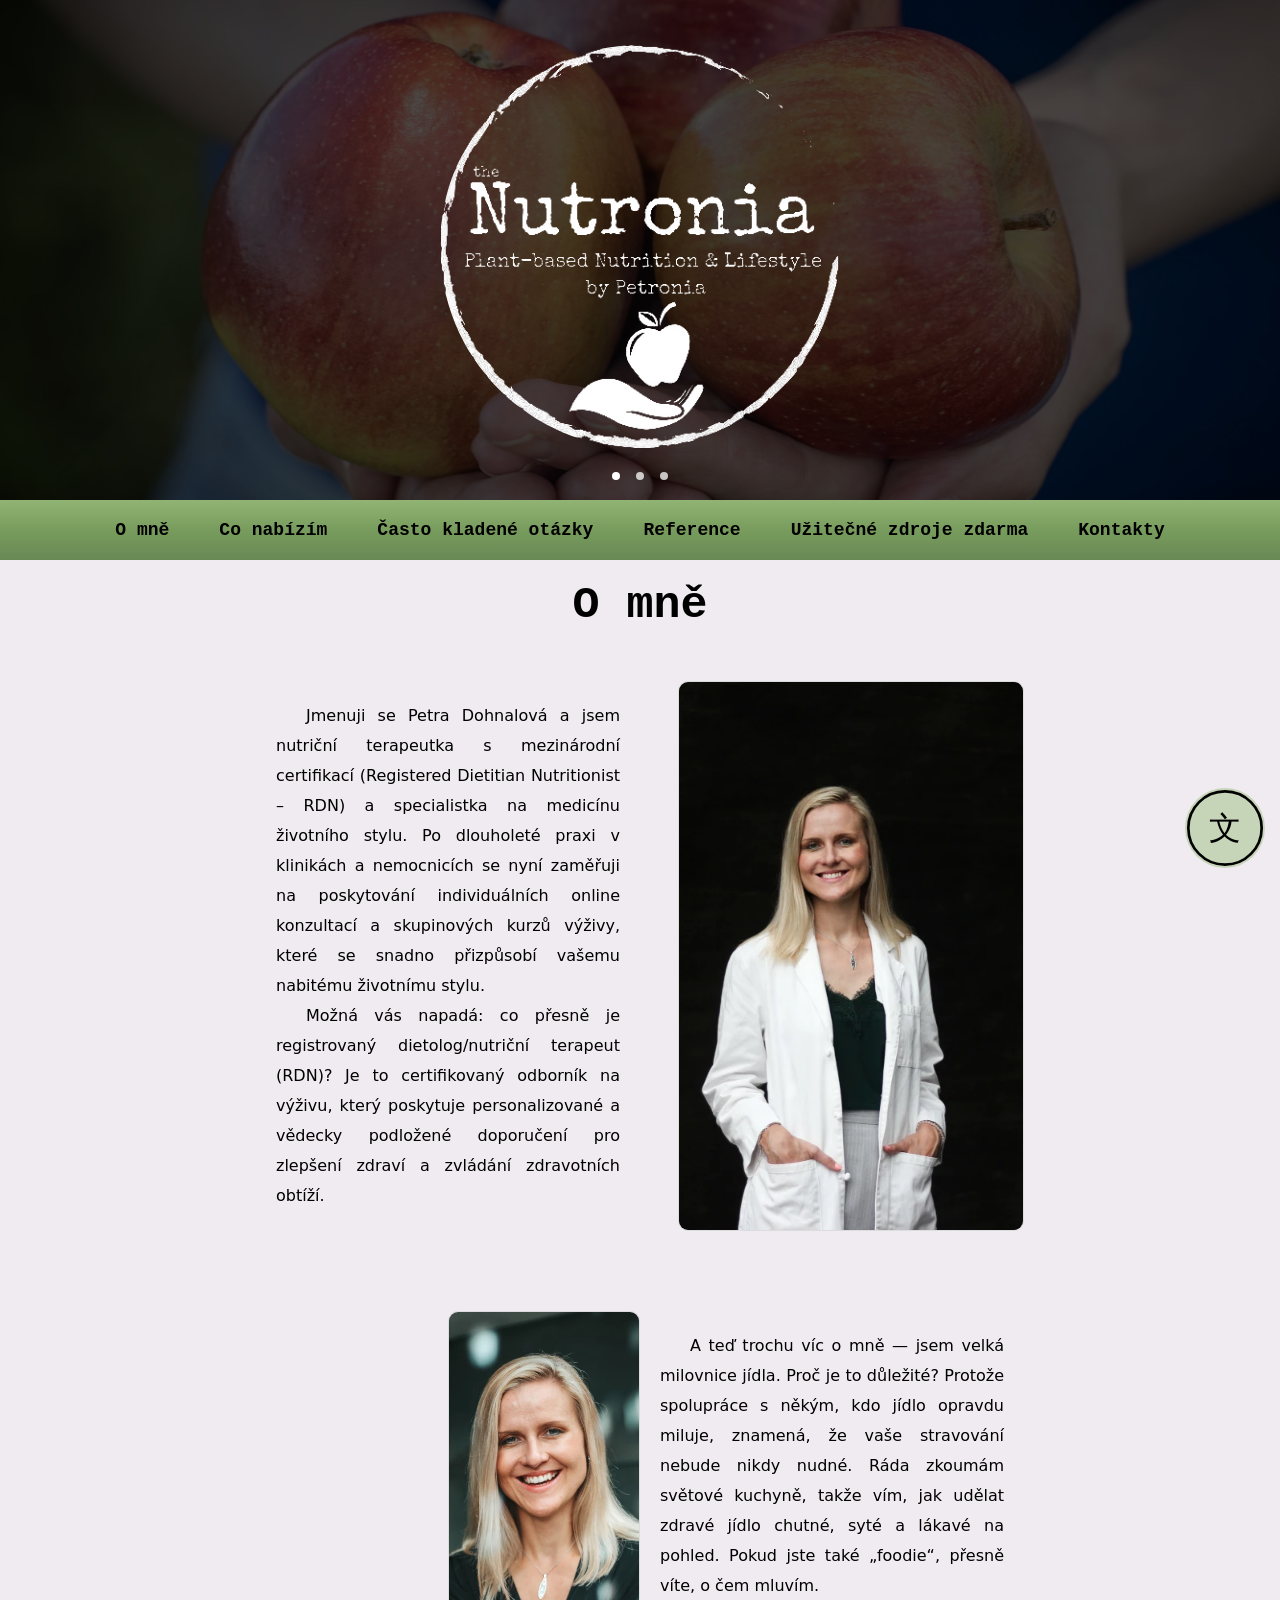
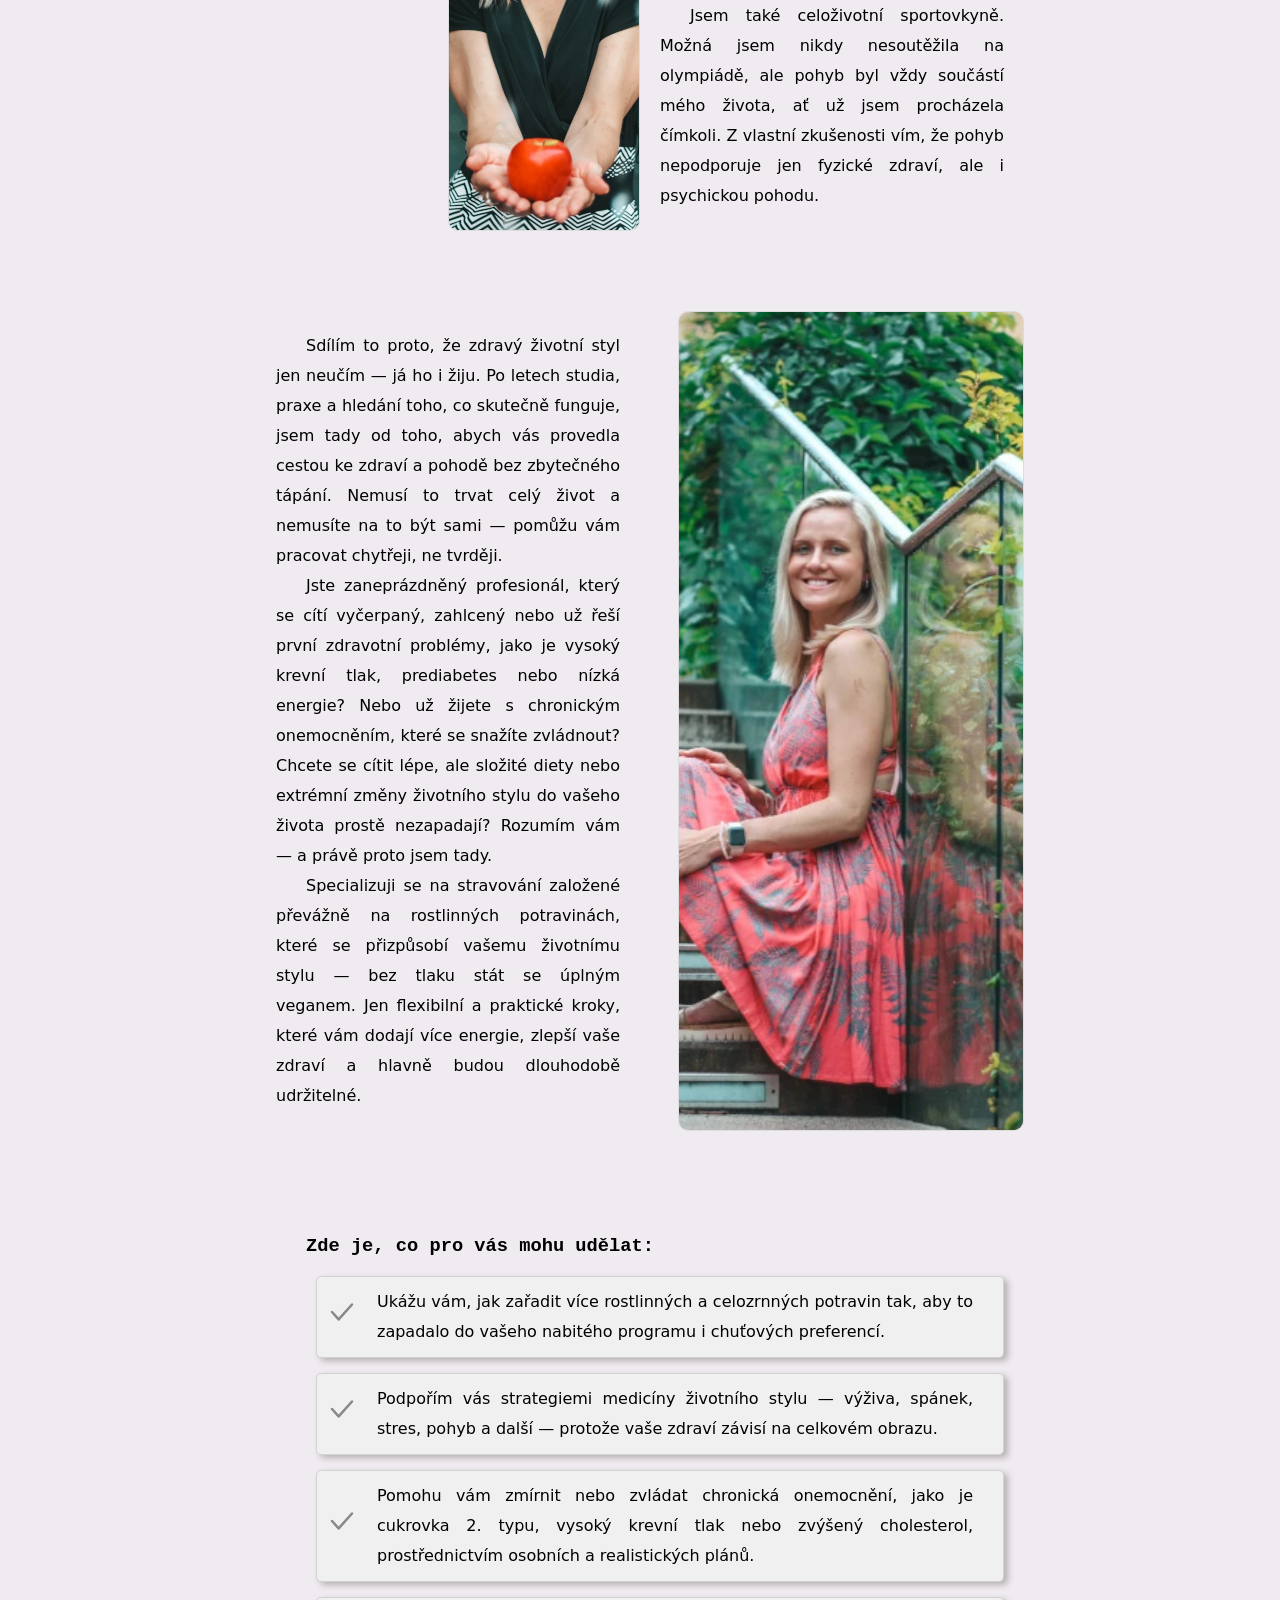
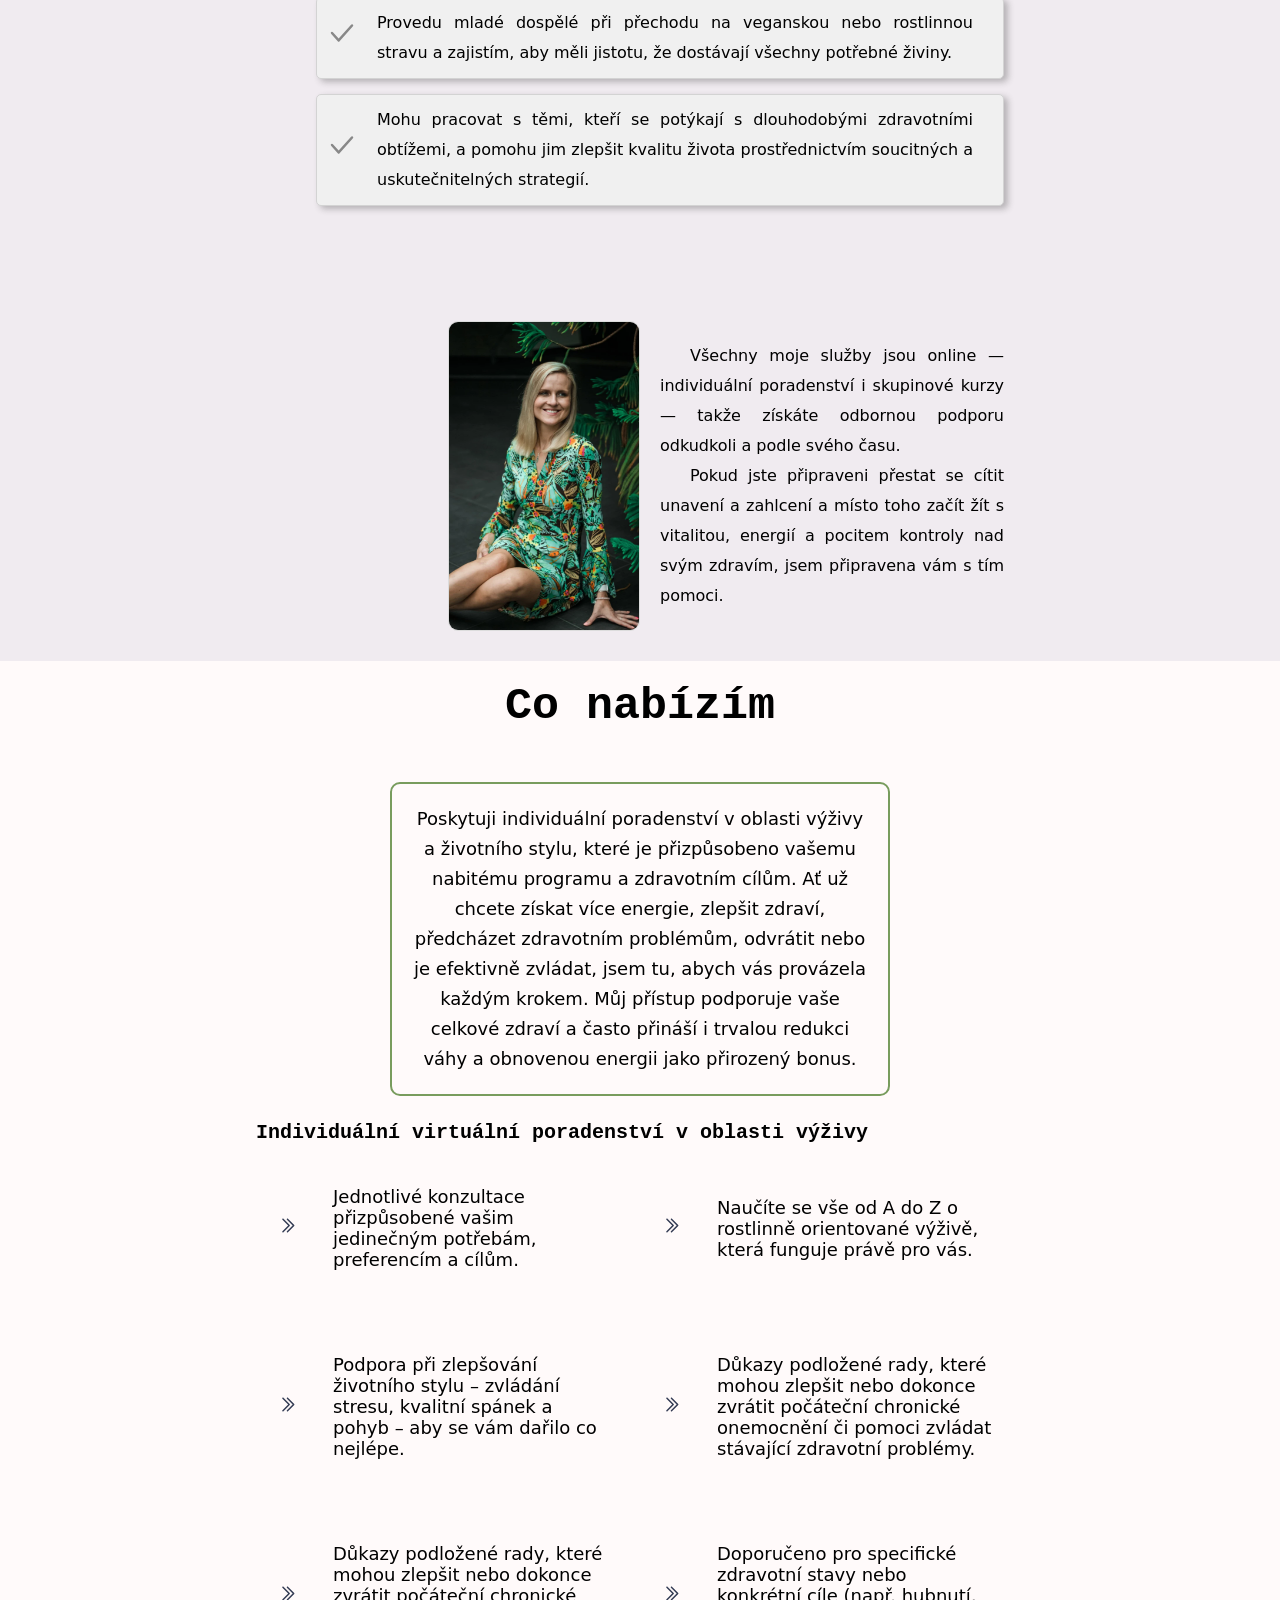
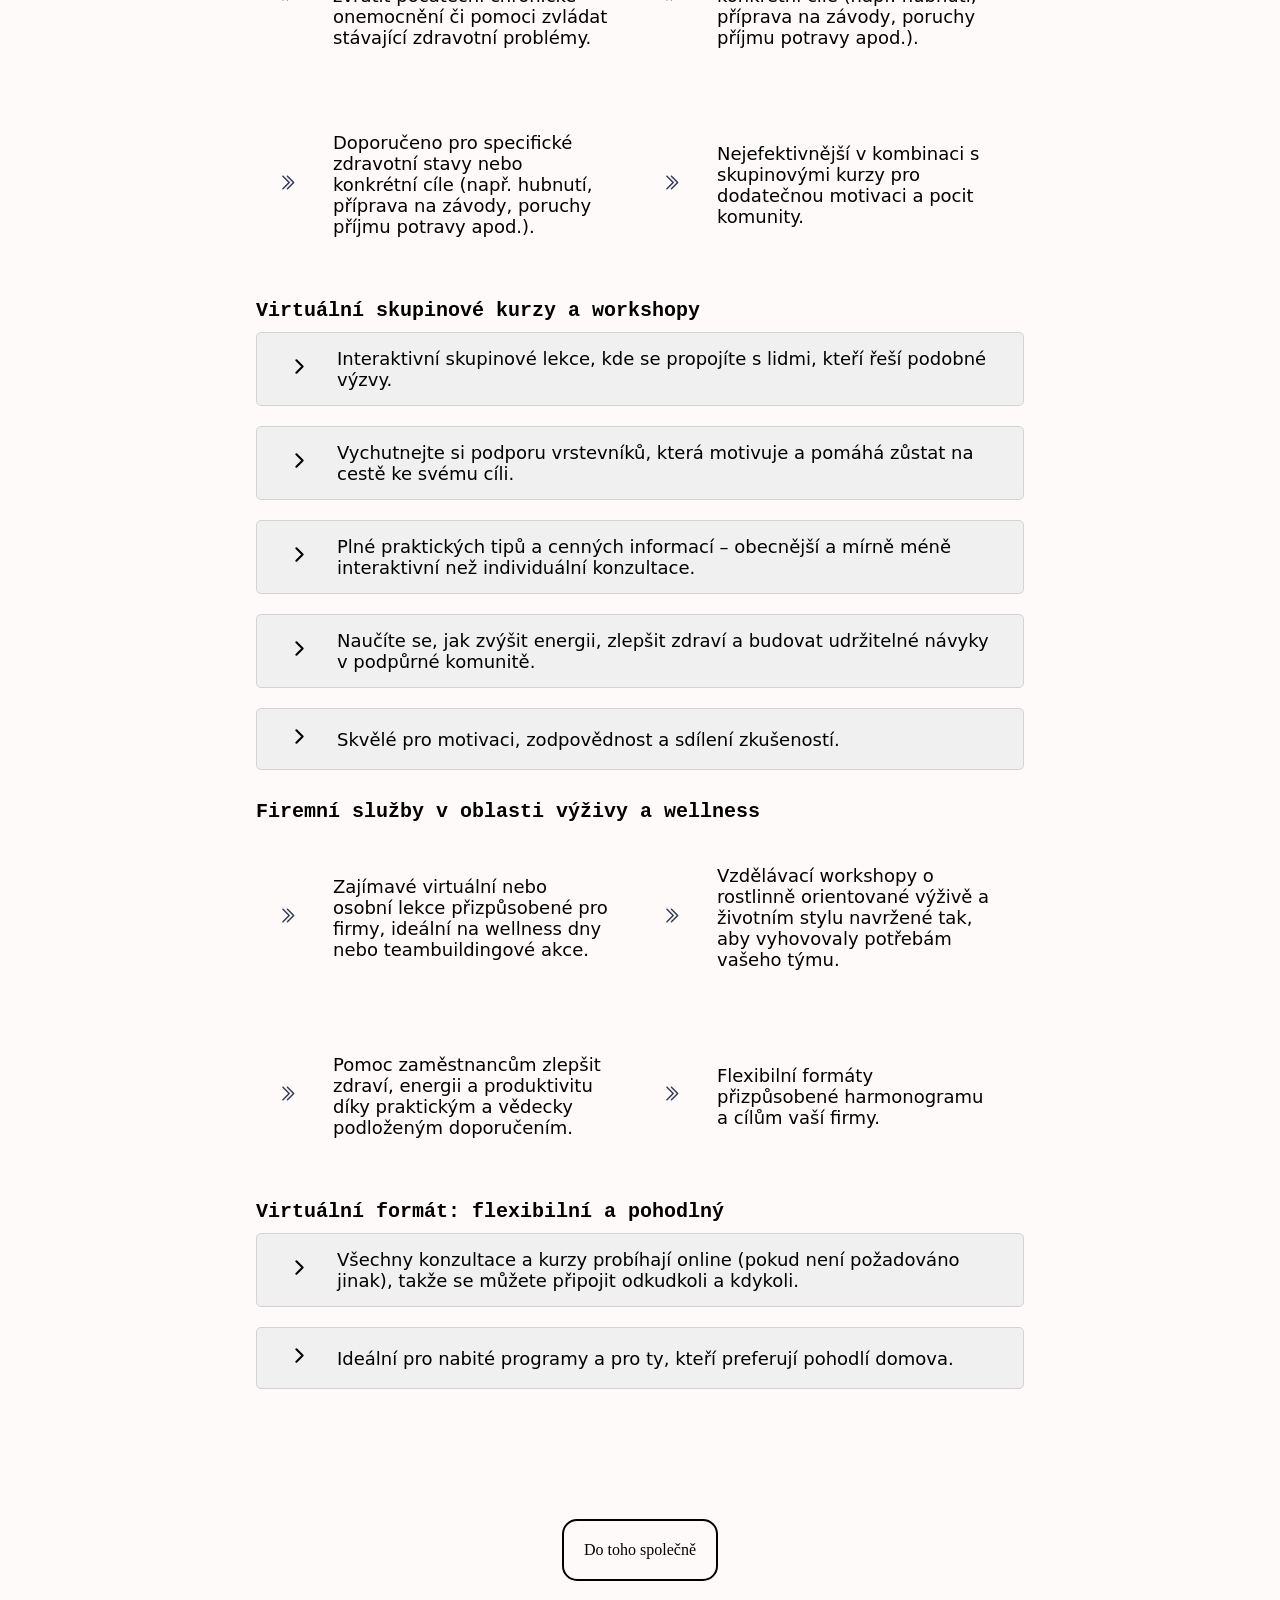
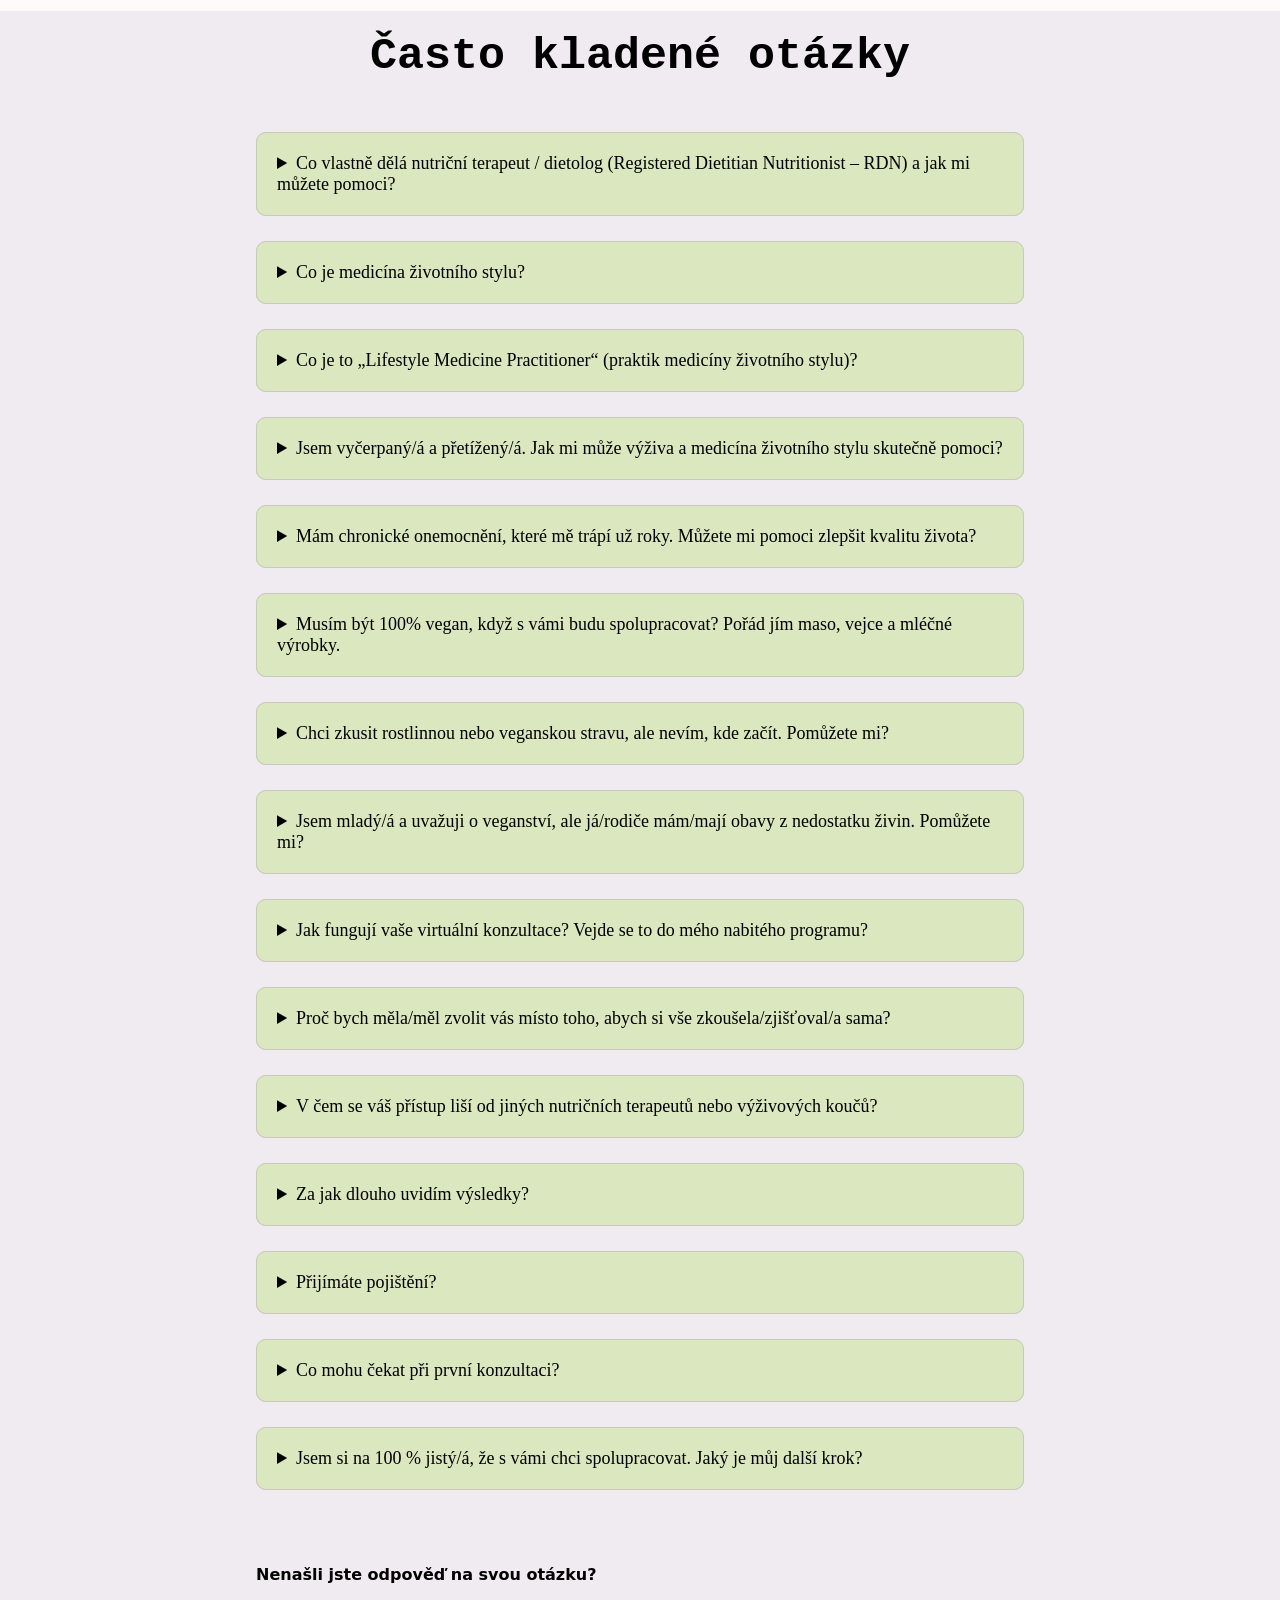
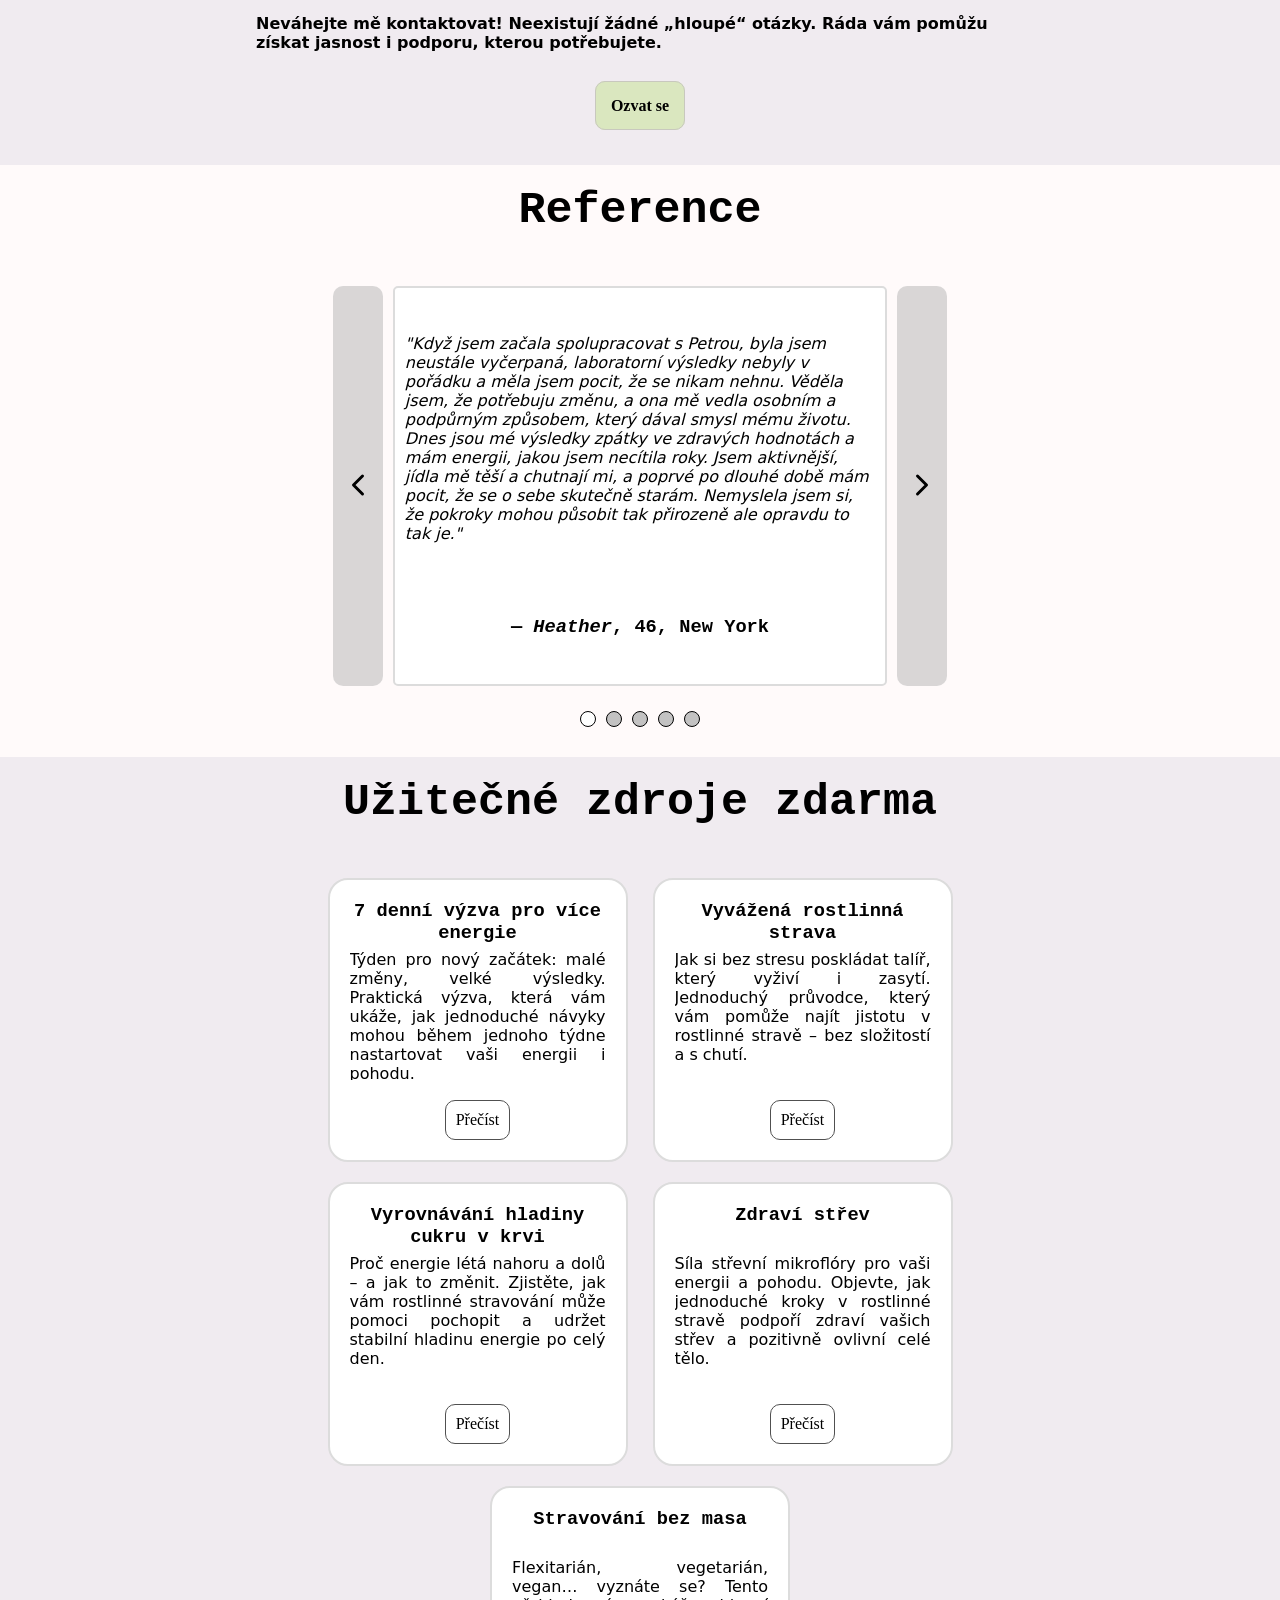
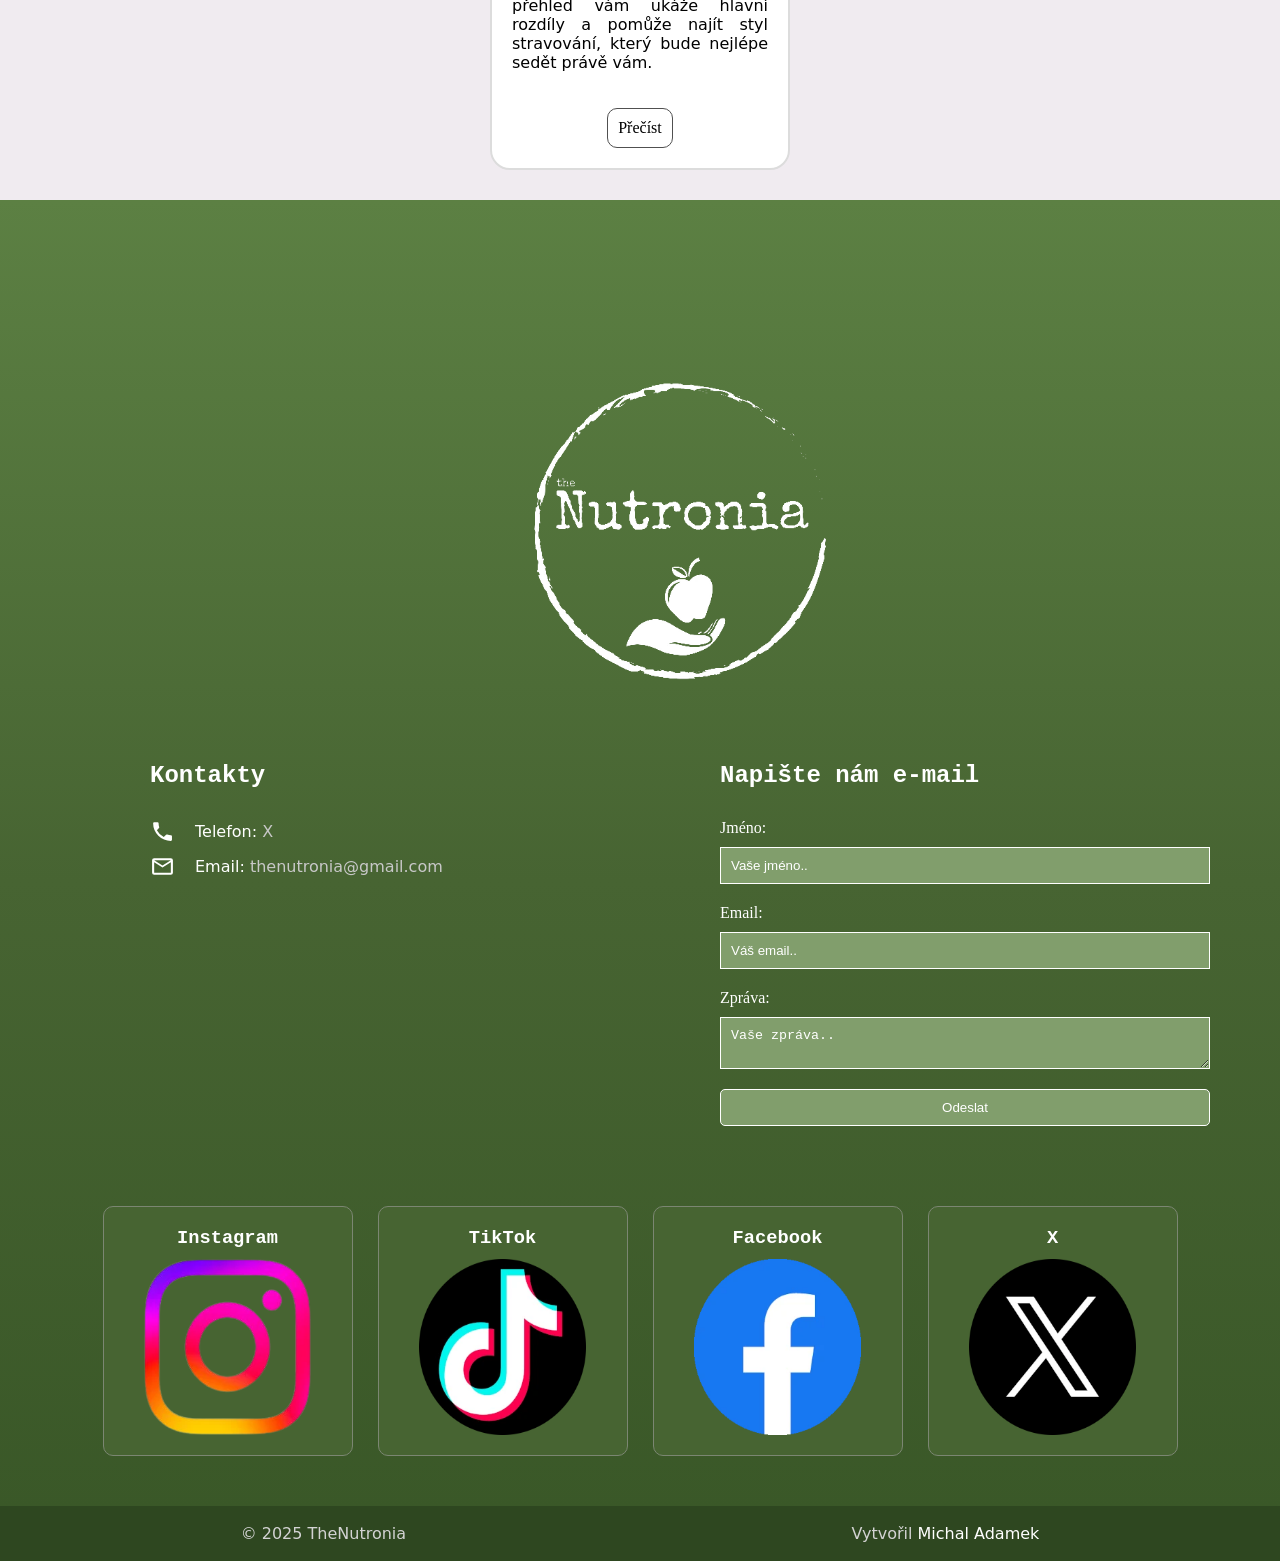
==== commit ebe5eae8: "language update" ====
--- a/cs/index.html
+++ b/cs/index.html
@@ -3,12 +3,54 @@
   <head>
     <meta charset="UTF-8" >
     <meta name="viewport" content="width=device-width, initial-scale=1.0" >
+
+    <meta
+      name="description"
+      content="Poradenství v rostlinné stravě a životním stylu od dietoložky dietoložky a specialistky na medicínu životního stylu pro pro zdraví, energii a prevenci nemocí."
+    >
+    <meta
+      name="keywords"
+      content="certifikovaný výživový poradce nutriční terapeut, specialista na zdravý životní styl, výživový poradce pro rostlinnou stravu, individuální výživový plán, výživa podložená vědeckými poznatky, výživa pro více energie a lepší soustředění, výživa pro prevenci civilizačních chorob, protizánětlivá dieta, WFPB strava, dietolog pro rostlinnou stravu"
+    >
+
+    <meta name="robots" content="index, follow" >
+
+    <meta property="og:title" content="TheNutronia" >
+    <meta
+      property="og:description"
+      content="Poradenství v rostlinné stravě a životním stylu od dietoložky dietoložky a specialistky na medicínu životního stylu pro pro zdraví, energii a prevenci nemocí."
+    >
+    <meta
+      property="og:image"
+      content="https://thenutronia.com/res/img/logo/mti.webp"
+    >
+    <meta property="og:url" content="https://thenutronia.com" >
+    <meta property="og:type" content="website" >
+
+    <meta
+      name="twitter:card"
+      content="https://thenutronia.com/res/img/logo/mti.webp"
+    >
+    <meta name="twitter:title" content="TheNutronia" >
+    <meta
+      name="twitter:description"
+      content="Získejte energii, zdraví a prevenci nemocí díky rostlinné stravě s podporou certifikované dietoložky a specialistky na medicínu životního stylu."
+    >
+    <meta
+      name="twitter:image"
+      content="https://thenutronia.com/res/img/logo/logo_plain.webp"
+    >
+
     <title>TheNutronia</title>
     <link rel="stylesheet" href="../res/css/style.css" >
     <link
       rel="shortcut icon"
-      href="../res/img/small_page/favicon.ico"
+      href="../res/img/logo/favicon.ico"
       type="image/x-icon"
+    >
+    <link
+      rel="apple-touch-icon"
+      href="https://thenutronia.com/res/img/logo/logo_plain.webp"
     >
   </head>
   <body>
@@ -18,29 +60,33 @@
           <div class="header-img-shadow">
             <div class="header-title">
               <div class="header-text">
-                <a href="#">
+                <img
+                  src="../res/img/logo/logo_c_f_btw.webp"
+                  alt="logo thenutronia"
+                >
+                <!--<a href="#">
                   <h1>
                     <span class="header-small-text"> the </span>
                     Nutronia
                   </h1>
-                </a>
+                </a>-->
               </div>
             </div>
           </div>
           <img
             class="header-img header-img-first"
             src="../res/img/title/compressed/picture1_smaller.webp"
-            alt="first image"
+            alt="prvni image"
           >
           <img
             class="header-img"
             src="../res/img/title/compressed/picture2_smaller.webp"
-            alt="second image"
+            alt="druhy image"
           >
           <img
             class="header-img"
             src="../res/img/title//compressed/picture3_smaller.webp"
-            alt="third image"
+            alt="treti image"
           >
           <div class="nav-imgs-container">
             <a class="nav-img-button nav-img-button-first"></a>
@@ -57,13 +103,13 @@
           <div class="nav-box-wide">Co nabízím</div>
         </a>
         <a href="#faq">
-          <div class="nav-box-wide">Časté dotazy</div>
+          <div class="nav-box-wide">Často kladené otázky</div>
         </a>
         <a href="#testimonial">
-          <div class="nav-box-wide">Zpětné vazby</div>
+          <div class="nav-box-wide">Reference</div>
         </a>
-        <a href="#recipes">
-          <div class="nav-box-wide">Recepty</div>
+        <a href="#freeres">
+          <div class="nav-box-wide">Užitečné zdroje zdarma</div>
         </a>
         <a href="#contacts">
           <div class="nav-box-wide">Kontakty</div>
@@ -89,17 +135,17 @@
             </li>
             <li>
               <a href="#faq">
-                <div class="nav-box-compact">Časté dotazy</div>
+                <div class="nav-box-compact">Často kladené otázky</div>
               </a>
             </li>
             <li>
               <a href="#testimonial">
-                <div class="nav-box-compact">Zpětné vazby</div>
+                <div class="nav-box-compact">Reference</div>
               </a>
             </li>
             <li>
-              <a href="#recipes">
-                <div class="nav-box-compact">Recepty</div>
+              <a href="#freeres">
+                <div class="nav-box-compact">Užitečné zdroje zdarma</div>
               </a>
             </li>
             <li>
@@ -111,13 +157,20 @@
         </nav>
       </div>
       <div class="main-body-container">
-        <div class="lang-container">
-          <a href="../index.html">
-            <div class="lang-button">ENG</div>
-          </a>
-          <a href="#">
-            <div class="lang-button active">CZE</div>
-          </a>
+        <div id="lang-container">
+          <img
+            id="lang-box-opener"
+            src="../res/img/svg/translate.svg"
+            alt="preklad"
+          >
+          <div id="lang-box">
+            <a href="../index.html">
+              <div class="lang-button">ENG</div>
+            </a>
+            <a href="#">
+              <div class="lang-button active">CZE</div>
+            </a>
+          </div>
         </div>
         <section id="about">
           <div class="section-content">
@@ -127,85 +180,87 @@
             <div class="about-container">
               <div class="about-grid-text-1 about-grid-text">
                 <p>
-                  My name is Petra Dohnalova, and I’m a
-                  <b>Board-certified Registered Dietitian Nutritionist (RDN)</b>
-                  and a <b>Lifestyle Medicine Practitioner</b>. With extensive
-                  experience working in clinics and hospitals, I now focus on
-                  providing <b>virtual nutrition counseling</b> and
-                  <b>online group classes</b> designed to fit seamlessly into
-                  your busy lifestyle.
+                  Jmenuji se Petra Dohnalová a jsem nutriční terapeutka s
+                  mezinárodní certifikací (Registered Dietitian Nutritionist –
+                  RDN) a specialistka na medicínu životního stylu. Po dlouholeté
+                  praxi v klinikách a nemocnicích se nyní zaměřuji na
+                  poskytování individuálních online konzultací a skupinových
+                  kurzů výživy, které se snadno přizpůsobí vašemu nabitému
+                  životnímu stylu.
                 </p>
                 <p>
-                  You might be wondering: What exactly is a registered
-                  dietitian? An RDN is a board-certified food and nutrition
-                  expert who provides personalized, evidence-based dietary
-                  guidance to improve health and manage medical conditions.
+                  Možná vás napadá: co přesně je registrovaný dietolog/nutriční
+                  terapeut (RDN)? Je to certifikovaný odborník na výživu, který
+                  poskytuje personalizované a vědecky podložené doporučení pro
+                  zlepšení zdraví a zvládání zdravotních obtíží.
                 </p>
               </div>
               <div class="about-grid-img-1 about-grid-imgs">
                 <img
                   class="about-grid-img about-grid-wide right-img"
                   src="../res/img/about/compressed/picture_01_about_smaller.webp"
-                  alt="dietitian petra looking professional in a white coat"
+                  alt="dietolozka petra profesionalne v bilem plasti"
                 >
               </div>
               <div class="about-grid-text-2 about-grid-text">
                 <p>
-                  Now that we’ve got that covered, here’s a little more about me
-                  — I’m a passionate foodie. Why does that matter? Because
-                  working with someone who loves food means your meals will
-                  never be boring. I explore global cuisines for fun, so I know
-                  how to make healthy eating delicious, satisfying, and visually
-                  appealing. If you’re a fellow foodie, you know exactly what I
-                  mean.
+                  A teď trochu víc o mně — jsem velká milovnice jídla. Proč je
+                  to důležité? Protože spolupráce s někým, kdo jídlo opravdu
+                  miluje, znamená, že vaše stravování nebude nikdy nudné. Ráda
+                  zkoumám světové kuchyně, takže vím, jak udělat zdravé jídlo
+                  chutné, syté a lákavé na pohled. Pokud jste také „foodie“,
+                  přesně víte, o čem mluvím.
                 </p>
                 <p>
-                  I’m also a lifelong athlete. I may not have competed in the
-                  Olympics, but I’ve stayed active through all of life’s ups and
-                  downs, and I know firsthand how movement supports not only
-                  physical health but also mental well-being.
+                  Jsem také celoživotní sportovkyně. Možná jsem nikdy
+                  nesoutěžila na olympiádě, ale pohyb byl vždy součástí mého
+                  života, ať už jsem procházela čímkoli. Z vlastní zkušenosti
+                  vím, že pohyb nepodporuje jen fyzické zdraví, ale i psychickou
+                  pohodu.
                 </p>
               </div>
               <div class="about-grid-img-2 about-grid-imgs">
                 <img
                   class="about-grid-img about-grid-short left-img"
                   src="../res/img/about/compressed/picture_02_about_smaller.webp"
-                  alt="dietitian petra holding an apple and offering help with nutrition"
+                  alt="dietolozka petra s jablkem, nabizi pomoc s vyzivou"
                 >
               </div>
               <div class="about-grid-text-3 about-grid-text">
                 <p>
-                  I share this because I don’t just teach healthy living — I
-                  live it. After years of learning, practicing, and refining
-                  what works, I’m here to guide you toward better health and
-                  well-being without all the guesswork. It doesn’t have to take
-                  a lifetime, and you don’t have to do it alone — I’ll help you
-                  work smarter, not harder.
+                  Sdílím to proto, že zdravý životní styl jen neučím — já ho i
+                  žiju. Po letech studia, praxe a hledání toho, co skutečně
+                  funguje, jsem tady od toho, abych vás provedla cestou ke
+                  zdraví a pohodě bez zbytečného tápání. Nemusí to trvat celý
+                  život a nemusíte na to být sami — pomůžu vám pracovat
+                  chytřeji, ne tvrději.
                 </p>
                 <p>
-                  Are you a busy professional who feels exhausted, overwhelmed,
-                  or stuck with early health issues like high blood pressure,
-                  prediabetes, or low energy? Do you already have chronic
-                  conditions that you are trying to manage? You want to feel
-                  better, but complicated diets or extreme lifestyle changes
-                  don’t fit your life. I get it — and I’m here to help.
+                  Jste zaneprázdněný profesionál, který se cítí vyčerpaný,
+                  zahlcený nebo už řeší první zdravotní problémy, jako je vysoký
+                  krevní tlak, prediabetes nebo nízká energie? Nebo už žijete s
+                  chronickým onemocněním, které se snažíte zvládnout? Chcete se
+                  cítit lépe, ale složité diety nebo extrémní změny životního
+                  stylu do vašeho života prostě nezapadají? Rozumím vám — a
+                  právě proto jsem tady.
                 </p>
                 <p>
-                  I specialize in a <b>plant-forward approach</b> that fits your
-                  lifestyle — no pressure to go fully vegan, just flexible,
-                  practical steps that increase your energy, improve your
-                  health, and are sustainable for you.
+                  Specializuji se na stravování založené převážně na rostlinných
+                  potravinách, které se přizpůsobí vašemu životnímu stylu — bez
+                  tlaku stát se úplným veganem. Jen flexibilní a praktické
+                  kroky, které vám dodají více energie, zlepší vaše zdraví a
+                  hlavně budou dlouhodobě udržitelné.
                 </p>
               </div>
               <div class="about-grid-img-3 about-grid-imgs">
                 <img
                   class="about-grid-img about-grid-wide right-img"
                   src="../res/img/about/compressed/picture_03_about_smaller.webp"
-                  alt="dietitian petra in real life"
+                  alt="petra v beznem zivote"
                 >
               </div>
               <div class="about-grid-text-4 about-grid-text">
-                <h3>Here’s what I can do for you:</h3>
+                <h3>Zde je, co pro vás mohu udělat:</h3>
                 <ul class="about-grid-text-notes">
                   <li>
                     <span>
@@ -213,12 +268,13 @@
                         width="30"
                         height="30"
                         src="../res/img/svg/Check.svg"
-                        alt="check"
-                      >
-                    </span>
-                    <p>
-                      Show you how to eat more plants and whole foods in ways
-                      that fit your busy schedule and taste preferences.
+                        alt="checkmark"
+                      >
+                    </span>
+                    <p>
+                      Ukážu vám, jak zařadit více rostlinných a celozrnných
+                      potravin tak, aby to zapadalo do vašeho nabitého programu
+                      i chuťových preferencí.
                     </p>
                   </li>
                   <li>
@@ -227,13 +283,13 @@
                         width="30"
                         height="30"
                         src="../res/img/svg/Check.svg"
-                        alt="check"
-                      >
-                    </span>
-                    <p>
-                      Support you with lifestyle medicine strategies —
-                      nutrition, sleep, stress, movement, and more — because
-                      your health depends on the whole picture.
+                        alt="checkmark"
+                      >
+                    </span>
+                    <p>
+                      Podpořím vás strategiemi medicíny životního stylu —
+                      výživa, spánek, stres, pohyb a další — protože vaše zdraví
+                      závisí na celkovém obrazu.
                     </p>
                   </li>
                   <li>
@@ -242,13 +298,14 @@
                         width="30"
                         height="30"
                         src="../res/img/svg/Check.svg"
-                        alt="check"
-                      >
-                    </span>
-                    <p>
-                      Help you reverse or manage chronic conditions like type 2
-                      diabetes, hypertension, and high cholesterol with
-                      personalized, realistic plans.
+                        alt="checkmark"
+                      >
+                    </span>
+                    <p>
+                      Pomohu vám zmírnit nebo zvládat chronická onemocnění, jako
+                      je cukrovka 2. typu, vysoký krevní tlak nebo zvýšený
+                      cholesterol, prostřednictvím osobních a realistických
+                      plánů.
                     </p>
                   </li>
                   <li>
@@ -257,13 +314,13 @@
                         width="30"
                         height="30"
                         src="../res/img/svg/Check.svg"
-                        alt="check"
-                      >
-                    </span>
-                    <p>
-                      Guide young adults transitioning to vegan or plant-based
-                      diets, making sure they get all the nutrients they need
-                      confidently.
+                        alt="checkmark"
+                      >
+                    </span>
+                    <p>
+                      Provedu mladé dospělé při přechodu na veganskou nebo
+                      rostlinnou stravu a zajistím, aby měli jistotu, že
+                      dostávají všechny potřebné živiny.
                     </p>
                   </li>
                   <li>
@@ -272,13 +329,13 @@
                         width="30"
                         height="30"
                         src="../res/img/svg/Check.svg"
-                        alt="check"
-                      >
-                    </span>
-                    <p>
-                      Work with those managing long-term health issues to
-                      improve quality of life through compassionate, achievable
-                      strategies.
+                        alt="checkmark"
+                      >
+                    </span>
+                    <p>
+                      Mohu pracovat s těmi, kteří se potýkají s dlouhodobými
+                      zdravotními obtížemi, a pomohu jim zlepšit kvalitu života
+                      prostřednictvím soucitných a uskutečnitelných strategií.
                     </p>
                   </li>
                 </ul>
@@ -287,19 +344,19 @@
                 <img
                   class="about-grid-img about-grid-short left-img"
                   src="../res/img/about/compressed/picture_04_about_smaller.webp"
-                  alt="petra sitting on the floor in a dress"
+                  alt="petra v satech"
                 >
               </div>
               <div class="about-grid-text-5 about-grid-text">
                 <p>
-                  All my services are virtual — individual counseling and group
-                  classes — so you get expert support wherever you are, on your
-                  schedule.
+                  Všechny moje služby jsou online — individuální poradenství i
+                  skupinové kurzy — takže získáte odbornou podporu odkudkoli a
+                  podle svého času.
                 </p>
                 <p>
-                  If you’re ready to stop feeling tired and overwhelmed and
-                  start feeling vibrant, energized, and in control of your
-                  health, I’m ready to help you make it happen.
+                  Pokud jste připraveni přestat se cítit unavení a zahlcení a
+                  místo toho začít žít s vitalitou, energií a pocitem kontroly
+                  nad svým zdravím, jsem připravena vám s tím pomoci.
                 </p>
               </div>
             </div>
@@ -308,37 +365,37 @@
         <section id="offer">
           <div class="section-content">
             <div class="offer-title section-title">
-              <h2>What I offer</h2>
+              <h2>Co nabízím</h2>
             </div>
             <div class="offer-container section-container">
               <div class="offer-big-box-container">
                 <div class="offer-box">
                   <p>
-                    I provide personalized <i>nutrition counseling</i> and
-                    <i>lifestyle coaching</i> designed to fit your busy life and
-                    health goals. Whether you want more energy, better health,
-                    to prevent, reverse, or manage medical conditions, I’m here
-                    to guide you every step of the way. My approach not only
-                    supports your wellness but often brings
-                    <i>lasting weight loss</i> and <i>renewed energy</i> as a
-                    natural bonus.
+                    Poskytuji individuální poradenství v oblasti výživy a
+                    životního stylu, které je přizpůsobeno vašemu nabitému
+                    programu a zdravotním cílům. Ať už chcete získat více
+                    energie, zlepšit zdraví, předcházet zdravotním problémům,
+                    odvrátit nebo je efektivně zvládat, jsem tu, abych vás
+                    provázela každým krokem. Můj přístup podporuje vaše celkové
+                    zdraví a často přináší i trvalou redukci váhy a obnovenou
+                    energii jako přirozený bonus.
                   </p>
                 </div>
               </div>
               <div class="offer-info">
-                <h3>Virtual Individual Nutrition Counseling</h3>
+                <h3>Individuální virtuální poradenství v oblasti výživy</h3>
                 <ul class="offer-grid-notes">
                   <li>
                     <span>
                       <img
                         class="offer-grid-svg"
                         src="../res/img/svg/Angle-double-right.svg"
-                        alt="arrow aiming to right"
-                      >
-                    </span>
-                    <p>
-                      One-on-one sessions tailored to your unique needs,
-                      preferences, and goals.
+                        alt="sipka smerujici doprava"
+                      >
+                    </span>
+                    <p>
+                      Jednotlivé konzultace přizpůsobené vašim jedinečným
+                      potřebám, preferencím a cílům.
                     </p>
                   </li>
                   <li>
@@ -346,12 +403,12 @@
                       <img
                         class="offer-grid-svg"
                         src="../res/img/svg/Angle-double-right.svg"
-                        alt="arrow aiming to right"
-                      >
-                    </span>
-                    <p>
-                      Learn everything from A to Z about plant-forward nutrition
-                      that works for <i>you</i>.
+                        alt="sipka smerujici doprava"
+                      >
+                    </span>
+                    <p>
+                      Naučíte se vše od A do Z o rostlinně orientované výživě,
+                      která funguje právě pro vás.
                     </p>
                   </li>
                   <li>
@@ -359,12 +416,12 @@
                       <img
                         class="offer-grid-svg"
                         src="../res/img/svg/Angle-double-right.svg"
-                        alt="arrow aiming to right"
-                      >
-                    </span>
-                    <p>
-                      Support with lifestyle habits like stress management,
-                      sleep, and physical activity to help you feel your best.
+                        alt="sipka smerujici doprava"
+                      >
+                    </span>
+                    <p>
+                      Podpora při zlepšování životního stylu – zvládání stresu,
+                      kvalitní spánek a pohyb – aby se vám dařilo co nejlépe.
                     </p>
                   </li>
                   <li>
@@ -372,13 +429,13 @@
                       <img
                         class="offer-grid-svg"
                         src="../res/img/svg/Angle-double-right.svg"
-                        alt="arrow aiming to right"
-                      >
-                    </span>
-                    <p>
-                      Evidence-based guidance to improve or even reverse
-                      early-stage chronic conditions or manage existing
-                      conditions.
+                        alt="sipka smerujici doprava"
+                      >
+                    </span>
+                    <p>
+                      Důkazy podložené rady, které mohou zlepšit nebo dokonce
+                      zvrátit počáteční chronické onemocnění či pomoci zvládat
+                      stávající zdravotní problémy.
                     </p>
                   </li>
                   <li>
@@ -386,12 +443,13 @@
                       <img
                         class="offer-grid-svg"
                         src="../res/img/svg/Angle-double-right.svg"
-                        alt="arrow aiming to right"
-                      >
-                    </span>
-                    <p>
-                      Ideal for professionals wanting to boost energy and
-                      wellness without drastic diet changes.
+                        alt="sipka smerujici doprava"
+                      >
+                    </span>
+                    <p>
+                      Důkazy podložené rady, které mohou zlepšit nebo dokonce
+                      zvrátit počáteční chronické onemocnění či pomoci zvládat
+                      stávající zdravotní problémy.
                     </p>
                   </li>
                   <li>
@@ -399,13 +457,13 @@
                       <img
                         class="offer-grid-svg"
                         src="../res/img/svg/Angle-double-right.svg"
-                        alt="arrow aiming to right"
-                      >
-                    </span>
-                    <p>
-                      Recommended for specific medical conditions or focused
-                      goals (e.g., weight loss, race preparation, eating
-                      disorders, etc.).
+                        alt="sipka smerujici doprava"
+                      >
+                    </span>
+                    <p>
+                      Doporučeno pro specifické zdravotní stavy nebo konkrétní
+                      cíle (např. hubnutí, příprava na závody, poruchy příjmu
+                      potravy apod.).
                     </p>
                   </li>
                   <li>
@@ -413,12 +471,13 @@
                       <img
                         class="offer-grid-svg"
                         src="../res/img/svg/Angle-double-right.svg"
-                        alt="arrow aiming to right"
-                      >
-                    </span>
-                    <p>
-                      Perfect if you’re new to plant-based eating—I’ll help you
-                      transition confidently and at your own pace.
+                        alt="sipka smerujici doprava"
+                      >
+                    </span>
+                    <p>
+                      Doporučeno pro specifické zdravotní stavy nebo konkrétní
+                      cíle (např. hubnutí, příprava na závody, poruchy příjmu
+                      potravy apod.).
                     </p>
                   </li>
                   <li>
@@ -426,28 +485,28 @@
                       <img
                         class="offer-grid-svg"
                         src="../res/img/svg/Angle-double-right.svg"
-                        alt="arrow aiming to right"
-                      >
-                    </span>
-                    <p>
-                      Works best when combined with group classes for extra
-                      motivation and community.
+                        alt="sipka smerujici doprava"
+                      >
+                    </span>
+                    <p>
+                      Nejefektivnější v kombinaci s skupinovými kurzy pro
+                      dodatečnou motivaci a pocit komunity.
                     </p>
                   </li>
                 </ul>
-                <h3>Virtual Group Classes & Workshops</h3>
+                <h3>Virtuální skupinové kurzy a workshopy</h3>
                 <ul class="offer-box-notes">
                   <li>
                     <span>
                       <img
                         class="offer-grid-svg"
                         src="../res/img/svg/arrow-right.svg"
-                        alt="arrow aiming to right"
-                      >
-                    </span>
-                    <p>
-                      Interactive group sessions where you’ll connect with
-                      others facing similar challenges.
+                        alt="sipka smerujici doprava"
+                      >
+                    </span>
+                    <p>
+                      Interaktivní skupinové lekce, kde se propojíte s lidmi,
+                      kteří řeší podobné výzvy.
                     </p>
                   </li>
                   <li>
@@ -455,12 +514,12 @@
                       <img
                         class="offer-grid-svg"
                         src="../res/img/svg/arrow-right.svg"
-                        alt="arrow aiming to right"
-                      >
-                    </span>
-                    <p>
-                      Enjoy peer support that motivates and encourages you to
-                      stay committed.
+                        alt="sipka smerujici doprava"
+                      >
+                    </span>
+                    <p>
+                      Vychutnejte si podporu vrstevníků, která motivuje a pomáhá
+                      zůstat na cestě ke svému cíli.
                     </p>
                   </li>
                   <li>
@@ -468,13 +527,12 @@
                       <img
                         class="offer-grid-svg"
                         src="../res/img/svg/arrow-right.svg"
-                        alt="arrow aiming to right"
-                      >
-                    </span>
-                    <p>
-                      Packed with practical tips and valuable learning—more
-                      general and slightly less interactive than individual
-                      sessions.
+                        alt="sipka smerujici doprava"
+                      >
+                    </span>
+                    <p>
+                      Plné praktických tipů a cenných informací – obecnější a
+                      mírně méně interaktivní než individuální konzultace.
                     </p>
                   </li>
                   <li>
@@ -482,12 +540,12 @@
                       <img
                         class="offer-grid-svg"
                         src="../res/img/svg/arrow-right.svg"
-                        alt="arrow aiming to right"
-                      >
-                    </span>
-                    <p>
-                      Learn how to boost energy, improve health, and build
-                      sustainable habits within a supportive community.
+                        alt="sipka smerujici doprava"
+                      >
+                    </span>
+                    <p>
+                      Naučíte se, jak zvýšit energii, zlepšit zdraví a budovat
+                      udržitelné návyky v podpůrné komunitě.
                     </p>
                   </li>
                   <li>
@@ -495,29 +553,27 @@
                       <img
                         class="offer-grid-svg"
                         src="../res/img/svg/arrow-right.svg"
-                        alt="arrow aiming to right"
-                      >
-                    </span>
-                    <p>
-                      Great for motivation, accountability, and sharing
-                      experiences.
+                        alt="sipka smerujici doprava"
+                      >
+                    </span>
+                    <p>
+                      Skvělé pro motivaci, zodpovědnost a sdílení zkušeností.
                     </p>
                   </li>
                 </ul>
-                <h3>Corporate Nutrition & Wellness Services</h3>
+                <h3>Firemní služby v oblasti výživy a wellness</h3>
                 <ul class="offer-grid-notes">
                   <li>
                     <span>
                       <img
                         class="offer-grid-svg"
                         src="../res/img/svg/Angle-double-right.svg"
-                        alt="arrow aiming to right"
-                      >
-                    </span>
-                    <p>
-                      Engaging virtual or in-person sessions tailored for
-                      companies, perfect for wellness days or team-building
-                      events.
+                        alt="sipka smerujici doprava"
+                      >
+                    </span>
+                    <p>
+                      Zajímavé virtuální nebo osobní lekce přizpůsobené pro
+                      firmy, ideální na wellness dny nebo teambuildingové akce.
                     </p>
                   </li>
                   <li>
@@ -525,12 +581,13 @@
                       <img
                         class="offer-grid-svg"
                         src="../res/img/svg/Angle-double-right.svg"
-                        alt="arrow aiming to right"
-                      >
-                    </span>
-                    <p>
-                      Educational workshops on plant-forward nutrition and
-                      lifestyle medicine designed to meet your team’s needs.
+                        alt="sipka smerujici doprava"
+                      >
+                    </span>
+                    <p>
+                      Vzdělávací workshopy o rostlinně orientované výživě a
+                      životním stylu navržené tak, aby vyhovovaly potřebám
+                      vašeho týmu.
                     </p>
                   </li>
                   <li>
@@ -538,12 +595,12 @@
                       <img
                         class="offer-grid-svg"
                         src="../res/img/svg/Angle-double-right.svg"
-                        alt="arrow aiming to right"
-                      >
-                    </span>
-                    <p>
-                      Help your employees improve health, energy, and
-                      productivity with practical, evidence-based guidance.
+                        alt="sipka smerujici doprava"
+                      >
+                    </span>
+                    <p>
+                      Pomoc zaměstnancům zlepšit zdraví, energii a produktivitu
+                      díky praktickým a vědecky podloženým doporučením.
                     </p>
                   </li>
                   <li>
@@ -551,27 +608,29 @@
                       <img
                         class="offer-grid-svg"
                         src="../res/img/svg/Angle-double-right.svg"
-                        alt="arrow aiming to right"
-                      >
-                    </span>
-                    <p>
-                      Flexible formats to fit your company’s schedule and goals.
+                        alt="sipka smerujici doprava"
+                      >
+                    </span>
+                    <p>
+                      Flexibilní formáty přizpůsobené harmonogramu a cílům vaší
+                      firmy.
                     </p>
                   </li>
                 </ul>
-                <h3>Virtual Format: Flexible & Convenient</h3>
+                <h3>Virtuální formát: flexibilní a pohodlný</h3>
                 <ul class="offer-box-notes">
                   <li>
                     <span>
                       <img
                         class="offer-grid-svg"
                         src="../res/img/svg/arrow-right.svg"
-                        alt="arrow aiming to right"
-                      >
-                    </span>
-                    <p>
-                      All coaching and classes are online (unless requested
-                      otherwise), so you can join from anywhere, anytime.
+                        alt="sipka smerujici doprava"
+                      >
+                    </span>
+                    <p>
+                      Všechny konzultace a kurzy probíhají online (pokud není
+                      požadováno jinak), takže se můžete připojit odkudkoli a
+                      kdykoli.
                     </p>
                   </li>
                   <li>
@@ -579,15 +638,20 @@
                       <img
                         class="offer-grid-svg"
                         src="../res/img/svg/arrow-right.svg"
-                        alt="arrow aiming to right"
-                      >
-                    </span>
-                    <p>
-                      Perfect for busy schedules and those who prefer the
-                      comfort of home.
+                        alt="sipka smerujici doprava"
+                      >
+                    </span>
+                    <p>
+                      Ideální pro nabité programy a pro ty, kteří preferují
+                      pohodlí domova.
                     </p>
                   </li>
                 </ul>
+                <div class="offer-work-container">
+                  <a class="offer-work-button" href="../res/doc/services.pdf">
+                    Do toho společně
+                  </a>
+                </div>
               </div>
             </div>
           </div>
@@ -595,85 +659,69 @@
         <section id="faq">
           <div class="section-content">
             <div class="faq-title section-title">
-              <h2>FAQ</h2>
+              <h2>Často kladené otázky</h2>
             </div>
             <div class="faq-container section-container">
               <details class="faq-box">
                 <summary class="faq-q-box">
-                  What exactly does a Registered Dietitian Nutritionist (RDN)
-                  do, and how can you help me?
+                  Co vlastně dělá nutriční terapeut / dietolog (Registered
+                  Dietitian Nutritionist – RDN) a jak mi můžete pomoci?
                 </summary>
                 <div class="faq-a-box">
                   <p>
-                    Great question! As a
-                    <b>Board-certified Registered Dietitian Nutritionist</b> and
-                    <b>Lifestyle Medicine</b> practitioner, I’m an expert in
-                    food and nutrition and lifestyle medicine with
-                    evidence-based training to guide you through personalized
-                    changes that fit your life. I don’t just hand you a diet
-                    plan — I help you figure out what works for you, your body,
-                    and your busy life. Whether you want more energy, to manage
-                    a health condition, or simply feel better day to day, I’ll
-                    guide you step-by-step with flexible, realistic changes that
-                    feel doable—not overwhelming.
-                  </p>
-                  <h3>Registered Dietitians:</h3>
+                    Skvělá otázka! Jako certifikovaná nutriční terapeutka a
+                    odbornice na životní styl vám díky znalostem z těchto
+                    oblastí pomohu s osobními změnami, které se hodí do vašeho
+                    života. Nedostanete ode mě jen jídelníček – společně
+                    zjistíme, co funguje pro vás, vaše tělo a váš každodenní
+                    program. Ať už chcete mít více energie, zvládat zdravotní
+                    potíže, nebo se prostě cítit lépe každý den, povedu vás krok
+                    za krokem pomocí flexibilních a realistických změn, které
+                    jsou proveditelné, ne vyčerpávající.
+                  </p>
+                  <h3>
+                    Dietologové/Nutriční terapeuti (Registered Dietitian
+                    Nutritionist – RDN):
+                  </h3>
                   <ul>
                     <li>
                       <p>
-                        Have completed a <b>college degree</b> in nutrition,
-                        dietetics, or a related field.
+                        Mají ukončené vysokoškolské vzdělání v oboru dietologie,
+                        výživa, nutriční terapie nebo příbuzném oboru
                       </p>
                     </li>
                     <li>
-                      <p>
-                        Have completed <b>supervised practical training</b>.
-                      </p>
+                      <p>Absolvují povinnou odbornou praxi pod dohledem.</p>
                     </li>
                     <li>
                       <p>
-                        Have passed a <b>national exam</b> to earn the RD
-                        credential.
+                        Složí celostátní zkoušku pro získání profesního
+                        oprávnění.
                       </p>
                     </li>
                     <li>
-                      <p>
-                        Keep their knowledge and licensure up to date through
-                        lifelong <b>ongoing education</b>.
-                      </p>
+                      <p>Průběžně si doplňují vzdělání a udržují odbornost.</p>
                     </li>
                     <li>
-                      <p>
-                        Assess people’s <b>nutritional needs</b> and health
-                        goals.
-                      </p>
+                      <p>Posuzují výživové potřeby a zdravotní cíle klientů.</p>
                     </li>
                     <li>
                       <p>
-                        Provide
-                        <b>
-                          personalized nutrition advice and medical nutrition
-                          therapy
-                        </b>
-                        for managing diseases (like diabetes, heart disease, or
-                        kidney problems).
+                        Poskytují individuální poradenství a nutriční terapii
+                        při onemocněních (např. cukrovka, srdeční choroby,
+                        onemocnění ledvin).
                       </p>
                     </li>
                     <li>
-                      <p>
-                        Help with <b>weight management</b> and healthy eating.
-                      </p>
+                      <p>Pomáhají s redukcí váhy a se zdravým stravováním.</p>
                     </li>
                     <li>
-                      <p>
-                        Guide patients with
-                        <b>food allergies or intolerances</b>.
-                      </p>
+                      <p>Radí při potravinových alergiích a intolerancích.</p>
                     </li>
                     <li>
                       <p>
-                        Work in hospitals, clinics, community health programs,
-                        research, food service, or private practices.
+                        Působí v nemocnicích, klinikách, veřejném zdravotnictví,
+                        výzkumu, stravovacích službách nebo soukromé praxi.
                       </p>
                     </li>
                   </ul>
@@ -681,214 +729,245 @@
               </details>
               <details class="faq-box">
                 <summary class="faq-q-box">
-                  What is a Lifestyle Medicine Practitioner?
+                  Co je medicína životního stylu?
                 </summary>
                 <div class="faq-a-box">
-                  <p>
-                    As a
-                    <i
-                      >Diplomate of the American College of Lifestyle
-                      Medicine</i
-                    >
-                    (DipACLM), I’m board-certified to help prevent, treat, and
-                    in some cases reverse chronic diseases through
-                    evidence-based lifestyle changes. We’ll work together on all
-                    six pillars of lifestyle medicine — nutrition, physical
-                    activity, restorative sleep, stress management, avoidance of
-                    risky substances, and positive social connections — which
-                    are scientifically proven to work in synergy to improve
-                    health, boost energy, and enhance quality of life.
-                  </p>
+                  <a target="_blank" href="../res/doc/lifestyle_medicine.pdf">
+                    Čti
+                  </a>
                 </div>
               </details>
               <details class="faq-box">
                 <summary class="faq-q-box">
-                  I’m exhausted and overwhelmed. How can nutrition and lifestyle
-                  medicine really help me?
+                  Co je to „Lifestyle Medicine Practitioner“ (praktik medicíny
+                  životního stylu)?
                 </summary>
                 <div class="faq-a-box">
                   <p>
-                    I hear you — feeling tired all the time is frustrating and
-                    can make even simple tasks feel impossible. That’s why I
-                    don’t just focus on food alone. As a
-                    <b>Lifestyle Medicine Practitioner</b> with a Master’s in
-                    <b>Integrative Nutrition</b>, I look at all the pieces that
-                    affect your well-being: nutrition, sleep, stress, movement,
-                    and your support system. When we address these together,
-                    you’ll start noticing real shifts in your energy and mood.
-                    You don’t have to make extreme changes or go 100% vegan;
-                    small, sustainable steps tailored to your life make the
-                    biggest difference.
+                    Jako držitelka certifikace Diplomate of the American College
+                    of Lifestyle Medicine (DipACLM) jsem kvalifikovaná pomáhat s
+                    prevencí, léčbou a v některých případech i se zvrácením
+                    chronických onemocnění prostřednictvím změn životního stylu
+                    podložených vědeckými důkazy. Společně se zaměříme na všech
+                    šest pilířů medicíny životního stylu — výživu, pohyb,
+                    kvalitní spánek, zvládání stresu, vyhýbání se rizikovým
+                    látkám a pozitivní sociální vztahy. Tyto oblasti fungují v
+                    synergii a prokazatelně zlepšují zdraví, zvyšují energii a
+                    kvalitu života.
                   </p>
                 </div>
               </details>
               <details class="faq-box">
                 <summary class="faq-q-box">
-                  I have a chronic health condition that’s been around for
-                  years. Can you help me improve my quality of life?
+                  Jsem vyčerpaný/á a přetížený/á. Jak mi může výživa a medicína
+                  životního stylu skutečně pomoci?
                 </summary>
                 <div class="faq-a-box">
                   <p>
-                    Yes. While long-standing conditions may not always be
-                    completely reversible, there’s so much we can do to improve
-                    how you feel day-to-day and boost your quality of life. I
-                    take a compassionate, realistic approach that combines
-                    <b>plant-forward nutrition</b> with lifestyle medicine
-                    strategies customized to your unique needs. Together, we’ll
-                    focus on achievable changes that support your health,
-                    energy, and well-being — so you’re not just managing, but
-                    thriving.
+                    Rozumím vám — být neustále unavený je frustrující a i běžné
+                    úkoly pak působí náročně. Proto se nezaměřuji jen na jídlo.
+                    Jako odbornice na medicínu životního stylu s magisterským
+                    vzděláním v integrativní výživě se dívám na všechny oblasti,
+                    které ovlivňují vaši pohodu: výživu, spánek, stres, pohyb a
+                    také podpůrné prostředí. Když je propojíme, začnete vnímat
+                    reálné změny v energii i náladě. Nemusíte dělat extrémní
+                    kroky ani být 100% vegan — největší rozdíl přinášejí malé a
+                    udržitelné kroky šité na míru vašemu životu.
                   </p>
                 </div>
               </details>
               <details class="faq-box">
                 <summary class="faq-q-box">
-                  Do I have to go 100% vegan to work with you? I still eat meat,
-                  eggs, and dairy.
+                  Mám chronické onemocnění, které mě trápí už roky. Můžete mi
+                  pomoci zlepšit kvalitu života?
                 </summary>
                 <div class="faq-a-box">
                   <p>
-                    Not at all. I specialize in a <b>plant-forward approach</b>,
-                    which means plants are the focus, but you don’t have to cut
-                    out animal products completely. This way, you can make
-                    healthier choices that fit your tastes and lifestyle—without
-                    feeling restricted or stressed about being “perfect”.
+                    Ano. Dlouhodobá onemocnění nemusí být vždy úplně vratná, ale
+                    i tak existuje mnoho možností, jak zlepšit vaši každodenní
+                    pohodu a kvalitu života. Volím laskavý a realistický
+                    přístup, který spojuje rostlinně orientovanou stravu se
+                    strategiemi medicíny životního stylu přizpůsobenými vašim
+                    potřebám. Zaměříme se na dosažitelné změny, které podpoří
+                    vaše zdraví, energii a celkovou pohodu — abyste svůj život
+                    nejen zvládali, ale opravdu si ho užívali.
                   </p>
                 </div>
               </details>
               <details class="faq-box">
                 <summary class="faq-q-box">
-                  I want to try a plant-based or vegan diet but don’t know where
-                  to start. Can you help?
+                  Musím být 100% vegan, když s vámi budu spolupracovat? Pořád
+                  jím maso, vejce a mléčné výrobky.
                 </summary>
                 <div class="faq-a-box">
                   <p>
-                    Absolutely! Transitioning to a plant-based lifestyle can
-                    feel confusing or overwhelming, especially with so much
-                    conflicting information out there. I’m a passionate foodie
-                    who loves exploring global cuisines, so I’ll help you
-                    discover meals that are not only nutritious but delicious
-                    and exciting. I’ll guide your transition to an upgraded
-                    style of eating from A to Z to make sure you get all the
-                    nutrients you need and help you build confidence in your new
-                    lifestyle without pressure to be perfect.
+                    Vůbec ne. Specializuji se na „plant-forward“ přístup, tedy
+                    stravování, kde mají rostliny hlavní roli, ale nemusíte
+                    úplně vyřadit živočišné produkty. Můžete pouze dělat
+                    zdravější volby, které odpovídají vašim chutím a životnímu
+                    stylu — bez pocitu omezení nebo tlaku na dokonalost.
                   </p>
                 </div>
               </details>
               <details class="faq-box">
                 <summary class="faq-q-box">
-                  I’m young and thinking about going vegan but I am/my parents
-                  are worried about missing nutrients. Can you help me?
+                  Chci zkusit rostlinnou nebo veganskou stravu, ale nevím, kde
+                  začít. Pomůžete mi?
                 </summary>
                 <div class="faq-a-box">
                   <p>
-                    Yes! I also specialize in guiding young adults new to vegan
-                    or plant-based eating to get all the nutrients they need
-                    safely and confidently, without confusion or overwhelm. I’ve
-                    walked this path myself — and learned the hard way — so you
-                    can skip the confusion and start thriving from day one.
+                    Rozhodně! Přechod na rostlinnou stravu může působit matoucím
+                    nebo zahlcujícím dojmem, zvlášť když je kolem tolik
+                    protichůdných informací. Sama jsem nadšenec do jídla a
+                    miluji objevování světových kuchyní, takže vám pomohu najít
+                    jídla, která budou nejen výživná, ale i chutná a pestrá.
+                    Provedu vás změnou stravování od A do Z, abyste měli všechny
+                    potřebné živiny a cítili se jistě ve svém novém stylu bez
+                    tlaku být perfektní.
                   </p>
                 </div>
               </details>
               <details class="faq-box">
                 <summary class="faq-q-box">
-                  How do your virtual sessions work? Can I fit this into my busy
-                  schedule?
+                  Jsem mladý/á a uvažuji o veganství, ale já/rodiče mám/mají
+                  obavy z nedostatku živin. Pomůžete mi?
                 </summary>
                 <div class="faq-a-box">
                   <p>
-                    Yes! All my counseling and group classes are 100% virtual
-                    and designed with busy professionals in mind. You get
-                    flexible, personalized support whenever and wherever it
-                    works for you — no wasted time, no unnecessary hassle.
+                    Ano! Specializuji se také na pomoc mladým lidem, kteří
+                    začínají s veganskou nebo rostlinnou stravou, aby měli
+                    jistotu, že přijímají všechny potřebné živiny bezpečně a bez
+                    zmatků. Sama jsem si tím prošla — a často metodou pokus–omyl
+                    — takže vám ušetřím nejistotu a pomůžu vám začít prosperovat
+                    hned od začátku.
                   </p>
                 </div>
               </details>
               <details class="faq-box">
                 <summary class="faq-q-box">
-                  Why choose you instead of trying to figure all this out on my
-                  own?
+                  Jak fungují vaše virtuální konzultace? Vejde se to do mého
+                  nabitého programu?
                 </summary>
                 <div class="faq-a-box">
                   <p>
-                    I’ve been exactly where you are — overwhelmed by health
-                    advice and tired of trial and error. With my combination of
-                    credentials (RDN, Lifestyle Medicine Diplomate, Integrative
-                    Nutrition MS), years of clinical experience, and a passion
-                    for real food and movement, I bring a whole-person approach
-                    that simplifies your journey. You don’t have to do this
-                    alone or “go hard” to see results. I’ll help you make
-                    smarter, sustainable choices that lead to real, lasting
-                    improvements in your energy and health.
+                    Ano! Všechny konzultace i skupinové kurzy probíhají online a
+                    jsou navrženy tak, aby vyhovovaly lidem s vytíženým
+                    programem. Dostanete flexibilní a osobní podporu kdykoliv a
+                    odkudkoliv — bez ztráty času a zbytečných komplikací.
                   </p>
                 </div>
               </details>
               <details class="faq-box">
                 <summary class="faq-q-box">
-                  What makes your approach different from other dietitians or
-                  nutrition coaches?
+                  Proč bych měla/měl zvolit vás místo toho, abych si vše
+                  zkoušela/zjišťoval/a sama?
                 </summary>
                 <div class="faq-a-box">
                   <p>
-                    I combine clinical expertise with a real-life approach —
-                    backed by credentials like being Board-certified, a
-                    Lifestyle Medicine Diplomate, and holding a Master’s in
-                    Integrative Nutrition. Plus, I’m a fellow busy professional
-                    and lifelong athlete who loves food. I get how hard it is to
-                    make health a priority, and I focus on creating sustainable
-                    habits that energize you, without guilt or burnout.
+                    Sama jsem byla na vašem místě — zahlcená radami o zdraví a
+                    unavená z pokusů a omylů. Díky kombinaci mé kvalifikace
+                    (RDN, Lifestyle Medicine Diplomate, MSc v integrativní
+                    výživě), roky klinické praxe a nadšení pro skutečné jídlo a
+                    pohyb nabízím komplexní přístup, který vám cestu výrazně
+                    usnadní. Nemusíte na to být sami ani jít „na doraz“, abyste
+                    viděli výsledky. Pomůžu vám činit chytřejší a udržitelné
+                    volby, které přinesou skutečné a trvalé zlepšení energie i
+                    zdraví.
                   </p>
                 </div>
               </details>
               <details class="faq-box">
                 <summary class="faq-q-box">
-                  How soon will I see results?
+                  V čem se váš přístup liší od jiných nutričních terapeutů nebo
+                  výživových koučů?
                 </summary>
                 <div class="faq-a-box">
                   <p>
-                    While everyone’s journey is unique, many clients notice more
-                    energy, better mood, and positive health changes within 8-12
-                    weeks of making manageable lifestyle shifts. I focus on
-                    creating habits that last, so your improvements stick
-                    long-term.
-                  </p>
-                </div>
-              </details>
-              <details class="faq-box">
-                <summary class="faq-q-box">Do you accept insurance?</summary>
-                <div class="faq-a-box">
-                  <p>
-                    Not at this time, but I offer virtual services that make
-                    getting expert nutrition and lifestyle support convenient
-                    and accessible.
+                    Spojuji klinickou odbornost s realistickým a praktickým
+                    přístupem — mám certifikace (Board-certified, Lifestyle
+                    Medicine Diplomate, MSc v integrativní výživě), ale zároveň
+                    jsem i vytížená profesionálka a celoživotní sportovkyně,
+                    která miluje jídlo. Chápu, jak těžké je upřednostnit zdraví,
+                    a proto se zaměřuji na udržitelné návyky, které vám dodají
+                    energii bez pocitu viny či vyhoření.
+                  </p>
+                  <p>
+                    Mnozí nutriční terapeuti absolvují pouze tříměsíční kurz o
+                    výživě, který jim poskytne základní přehled o tématech
+                    spojených s výživou. Já mám za sebou téměř deset let
+                    vysokoškolského studia, během něhož jsem se učila do hloubky
+                    rozumět lidskému tělu a metabolismu prostřednictvím oborů,
+                    jako je anatomie, fyziologie, organická chemie,
+                    mikrobiologie a další. Dále jsem musela složit náročné
+                    akreditační a licenční zkoušky, které jsou celostátně
+                    uznávané ve Spojených státech. Je jen na vás, s jakým typem
+                    profesionála se rozhodnete spolupracovat.
                   </p>
                 </div>
               </details>
               <details class="faq-box">
                 <summary class="faq-q-box">
-                  What should I expect during my first visit?
+                  Za jak dlouho uvidím výsledky?
                 </summary>
                 <div class="faq-a-box">
                   <p>
-                    Your first session is an open, exploratory conversation
-                    where we get to know each other, discuss your goals,
-                    challenges, and what you want to achieve. This sets the
-                    foundation for a supportive, personalized partnership
-                    focused on making meaningful and sustainable changes that
-                    fit your busy life.
-                  </p>
+                    Každý má svou vlastní cestu, ale mnoho klientů si všimne
+                    více energie, lepší nálady a pozitivních změn ve zdraví
+                    během 8–12 týdnů, když začnou s postupnými a proveditelnými
+                    změnami životního stylu. Zaměřuji se na vytváření
+                    dlouhodobých návyků, aby výsledky zůstaly trvalé.
+                  </p>
+                </div>
+              </details>
+              <details class="faq-box">
+                <summary class="faq-q-box">Přijímáte pojištění?</summary>
+                <div class="faq-a-box">
+                  <p>
+                    V tuto chvíli ne, ale nabízím virtuální služby, které
+                    zajišťují dostupnou a pohodlnou odbornou podporu v oblasti
+                    výživy a životního stylu.
+                  </p>
+                </div>
+              </details>
+              <details class="faq-box">
+                <summary class="faq-q-box">
+                  Co mohu čekat při první konzultaci?
+                </summary>
+                <div class="faq-a-box">
+                  <p>
+                    První setkání je otevřený a přátelský rozhovor, během
+                    kterého se poznáme, probereme vaše cíle, výzvy a představy.
+                    Na tomto základě společně nastavíme osobní plán a podporu,
+                    která vám pomůže provést smysluplné a udržitelné změny
+                    přizpůsobené vašemu životu.
+                  </p>
+                </div>
+              </details>
+              <details class="faq-box">
+                <summary class="faq-q-box">
+                  Jsem si na 100 % jistý/á, že s vámi chci spolupracovat. Jaký
+                  je můj další krok?
+                </summary>
+                <div class="faq-a-box">
+                  <p>
+                    Prosím, vyplňte Dotazník: První krok k naší spolupráci. Poté
+                    si domluvíme 20minutový hovor, abychom se ujistili, že jsme
+                    pro sebe ta nejlepší volba.
+                  </p>
+                  <a href="../res/doc/questionnaire.pdf">
+                    První krok k naší spolupráci
+                  </a>
                 </div>
               </details>
               <div class="faq-no-match">
-                <p>Didn’t find the answer you were looking for?</p>
+                <p>Nenašli jste odpověď na svou otázku?</p>
                 <p>
-                  Please don’t hesitate to reach out! There’s no such thing as a
-                  silly question. I’m always happy to help you get the clarity
-                  and support you need.
+                  Neváhejte mě kontaktovat! Neexistují žádné „hloupé“ otázky.
+                  Ráda vám pomůžu získat jasnost i podporu, kterou potřebujete.
                 </p>
               </div>
               <div class="ask-me-container">
-                <a href="#contacts" class="ask-me-text faq-lang">Reach out</a>
+                <a href="#contacts" class="ask-me-text faq-lang">Ozvat se</a>
               </div>
             </div>
           </div>
@@ -896,7 +975,7 @@
         <section id="testimonial">
           <div class="section-content">
             <div class="testimonial-title section-title">
-              <h2>Testimonials</h2>
+              <h2>Reference</h2>
             </div>
             <div class="testimonial-container section-container">
               <div class="testimonial-show-container">
@@ -913,21 +992,21 @@
                     <div class="testimonial-text">
                       <p>
                         <i>
-                          "When I first started working with Petra, I was
-                          constantly exhausted, my labs were off, and I felt
-                          stuck. I knew I needed a change, and she guided me
-                          with a personalized, supportive approach that actually
-                          made sense for my life.
+                          "Když jsem začala spolupracovat s Petrou, byla jsem
+                          neustále vyčerpaná, laboratorní výsledky nebyly v
+                          pořádku a měla jsem pocit, že se nikam nehnu. Věděla
+                          jsem, že potřebuju změnu, a ona mě vedla osobním a
+                          podpůrným způsobem, který dával smysl mému životu.
                         </i>
                       </p>
                       <p>
                         <i>
-                          Today, my lab results are back in the healthy range,
-                          and I have energy I haven't felt in years. I'm more
-                          active, my meals are satisfying and enjoyable, and for
-                          the first time in a long time, I feel like I'm truly
-                          taking care of myself. I didn’t think progress could
-                          feel this natural — but it really does."
+                          Dnes jsou mé výsledky zpátky ve zdravých hodnotách a
+                          mám energii, jakou jsem necítila roky. Jsem
+                          aktivnější, jídla mě těší a chutnají mi, a poprvé po
+                          dlouhé době mám pocit, že se o sebe skutečně starám.
+                          Nemyslela jsem si, že pokroky mohou působit tak
+                          přirozeně ale opravdu to tak je."
                         </i>
                       </p>
                     </div>
@@ -943,19 +1022,19 @@
                     <div class="testimonial-text">
                       <p>
                         <i>
-                          "Honestly? I feel like a new person. I’ve got energy,
-                          I’m fitting into old clothes, and I don’t dread
-                          looking in the mirror anymore. My friends keep asking
-                          what I’m doing, and my family’s even started making
-                          changes — just from watching me.
+                          "Upřímně? Připadám si jako nový člověk. Mám energii,
+                          vejdu se zpátky do starých šatů a už se neděsím
+                          pohledu do zrcadla. Kamarádi se mě neustále ptají, co
+                          dělám jinak, a dokonce i moje rodina začala dělat
+                          změny jen tím, že mě pozorují.
                         </i>
                       </p>
                       <p>
                         <i>
-                          Working with Ms.Dahnalova wasn’t about some strict
-                          diet or crazy rules. She helped me figure out what
-                          actually works for me — and now I actually enjoy it. I
-                          feel good, I look better, and I’m not giving that up."
+                          Spolupráce s paní Dahnalovou nebyla o přísné dietě ani
+                          nesmyslných pravidlech. Pomohla mi zjistit, co funguje
+                          právě pro mě a teď mě to dokonce baví. Cítím se dobře,
+                          vypadám lépe a rozhodně se toho nevzdám."
                         </i>
                       </p>
                     </div>
@@ -971,33 +1050,33 @@
                     <div class="testimonial-text">
                       <p>
                         <i>
-                          "At first, I wasn’t sure about the virtual format. I’m
-                          not the most tech-savvy person, and I thought I’d miss
-                          the in-person connection. But honestly, once I got the
-                          hang of it, I realized how much easier and more
-                          convenient it actually is — no driving, no parking,
-                          and I can join from my kitchen with a cup of tea.
+                          "Nejdřív jsem si nebyla jistá virtuálním formátem.
+                          Nejsem moc technický typ a myslela jsem, že mi bude
+                          chybět osobní kontakt. Ale upřímně jakmile jsem si na
+                          to zvykla, uvědomila jsem si, o kolik je to jednodušší
+                          a pohodlnější žádné dojíždění, žádné parkování a můžu
+                          se připojit přímo z kuchyně s šálkem čaje.
                         </i>
                       </p>
                       <p>
                         <i>
-                          I also didn’t expect to enjoy the group classes as
-                          much as I did. It felt good to meet other people going
-                          through the same things — trying to eat better, feel
-                          better, and make sense of all the health information
-                          out there. I even found myself looking forward to it
-                          each week.
+                          Nečekala jsem ani, že si skupinové lekce tolik
+                          oblíbím. Bylo příjemné setkat se s lidmi, kteří řeší
+                          stejné veci, snaží se jíst lépe, cítit se lépe a
+                          vyznat se v záplavě informací o zdraví. Dokonce jsem
+                          se na ně každý týden těšila.
                         </i>
                       </p>
                       <p>
                         <i>
-                          The recipes were a real treat — simple, tasty, and
-                          full of ingredients I never would’ve thought to try.
-                          And even though I thought I was doing “pretty well”
-                          before, I’ve learned so much. Ms. Dohnlova opened my
-                          eyes to how much more I could do to support my health,
-                          and in a way that still feels doable and enjoyable.
-                          I’m grateful I gave it a chance."
+                          Recepty byly opravdovým překvapením, jednoduché,
+                          chutné a plné surovin, které by mě nikdy nenapadlo
+                          vyzkoušet. A i když jsem si myslela, že jím „docela
+                          dobře“, naučila jsem se toho strašně moc. Paní
+                          Dohnlová mi otevřela oči, kolik toho ještě můžu udělat
+                          pro své zdraví a to způsobem, který je stále
+                          proveditelný a příjemný. Jsem vděčná, že jsem tomu
+                          dala šanci."
                         </i>
                       </p>
                     </div>
@@ -1013,20 +1092,20 @@
                     <div class="testimonial-text">
                       <p>
                         <i>
-                          "I wasn’t able to stay in the program as long as I
-                          wanted because of work, but even with my limited time,
-                          I lost weight and started feeling so much better.
-                          Dietitian Petra helped me create small changes that
-                          actually worked and I can keep doing in my day to day.
+                          "Nemohl jsem v programu zůstat tak dlouho, jak bych si
+                          přál, kvůli práci, ale i za ten omezený čas jsem zhubl
+                          a začal se cítit mnohem lépe. Nutriční terapeutka
+                          Petra mi pomohla vytvořit malé změny, které skutečně
+                          fungují a které zvládám udržovat každý den.
                         </i>
                       </p>
                       <p>
                         <i>
-                          What I love is that this isn’t all-or-nothing. I made
-                          real progress, and I know I’ll be back when my
-                          schedule opens up again. There’s much more I want to
-                          learn and I want to continue improving my life and
-                          health.”
+                          Na tom, co se mi líbí, je, že to není všechno, nebo
+                          nic. Udělal jsem reálný pokrok a vím, že se vrátím,
+                          jakmile se mi uvolní čas. Je toho ještě hodně, co se
+                          chci naučit, a chci dál zlepšovat svůj život i
+                          zdraví.”
                         </i>
                       </p>
                     </div>
@@ -1035,11 +1114,42 @@
                     </div>
                   </div>
                 </div>
+                <div
+                  class="testimonial-show-box testimonial-show-box-right-side"
+                >
+                  <div class="testimonial-box">
+                    <div class="testimonial-text">
+                      <p>
+                        <i>
+                          "Nejdřív jsem si myslel, že to bude o přísným
+                          veganství a že budu muset všechno změnit. Já občas
+                          maso jím, ale s tím vůbec problém nebyl. Pani
+                          Dohnalová mi pomohla najít, jak jíst líp, aniž bych si
+                          musel všechno hned úplně obrátit vzhůru nohama. Sice
+                          jsme pokryli i cvičení, ale když jsem jí řekl, že chci
+                          ve fitku začít makat víc, doporučila mi, ať si najdu
+                          trenéra, který mi s tím opravdu pomůže.
+                        </i>
+                      </p>
+                      <p>
+                        <i>
+                          Teď jím víc rostlině, necítím se tak vyčerpaný a mám
+                          víc energie a síly na tréninky. Nepřijde mi to jako
+                          žádná dieta, spíš jako normální věci, co fakt
+                          fungujou.”
+                        </i>
+                      </p>
+                    </div>
+                    <div class="testimonial-author">
+                      <h3>— <i>Jan</i>, 27, Praha</h3>
+                    </div>
+                  </div>
+                </div>
                 <button id="arrow-right" class="arrow-button">
                   <img
                     class="testimonial-svg"
                     src="../res/img/svg/chevron-right.svg"
-                    alt="arrow pointing to right"
+                    alt="sipka smerujici doprava"
                   >
                 </button>
               </div>
@@ -1048,40 +1158,89 @@
                 <div class="testimonial-show-button"></div>
                 <div class="testimonial-show-button"></div>
                 <div class="testimonial-show-button"></div>
+                <div class="testimonial-show-button"></div>
               </div>
             </div>
           </div>
         </section>
-        <section id="recipes">
+        <section id="freeres">
           <div class="section-content">
-            <div class="recipes-title section-title">
-              <h2>Recipes</h2>
+            <div class="freeres-title section-title">
+              <h2>Užitečné zdroje zdarma</h2>
             </div>
-            <div class="recipes-container section-container">
-              <div class="recipes-box">
-                <h3>Title of Document 1</h3>
-                <p>Small description</p>
-                <a href="#">File to download</a>
-              </div>
-              <div class="recipes-box">
-                <h3>Title of Document 2</h3>
-                <p>Small description</p>
-                <a href="#">File to download</a>
-              </div>
-              <div class="recipes-box">
-                <h3>Title of Document 3</h3>
-                <p>Small description</p>
-                <a href="#">File to download</a>
-              </div>
-              <div class="recipes-box">
-                <h3>Title of Document 4</h3>
-                <p>Small description</p>
-                <a href="#">File to download</a>
-              </div>
-              <div class="recipes-box">
-                <h3>Title of Document 5</h3>
-                <p>Small description</p>
-                <a href="#">File to download</a>
+            <div class="freeres-container section-container">
+              <div class="freeres-box">
+                <h3>7 denní výzva pro více energie</h3>
+                <p class="freeres-text">
+                  Týden pro nový začátek: malé změny, velké výsledky. Praktická
+                  výzva, která vám ukáže, jak jednoduché návyky mohou během
+                  jednoho týdne nastartovat vaši energii i pohodu.
+                </p>
+                <div class="freeres-files">
+                  <a
+                    target="_blank"
+                    href="../res/doc/7_denni_vyzva_pro_vice_energie.pdf"
+                  >
+                    Přečíst
+                  </a>
+                </div>
+              </div>
+              <div class="freeres-box">
+                <h3>Vyvážená rostlinná strava</h3>
+                <p class="freeres-text">
+                  Jak si bez stresu poskládat talíř, který vyživí i zasytí.
+                  Jednoduchý průvodce, který vám pomůže najít jistotu v
+                  rostlinné stravě – bez složitostí a s chutí.
+                </p>
+                <div class="freeres-files">
+                  <a
+                    target="_blank"
+                    href="../res/doc/vyvazena_rostlinna_strava.pdf"
+                  >
+                    Přečíst
+                  </a>
+                </div>
+              </div>
+              <div class="freeres-box">
+                <h3>Vyrovnávání hladiny cukru v krvi</h3>
+                <p class="freeres-text">
+                  Proč energie létá nahoru a dolů – a jak to změnit. Zjistěte,
+                  jak vám rostlinné stravování může pomoci pochopit a udržet
+                  stabilní hladinu energie po celý den.
+                </p>
+                <div class="freeres-files">
+                  <a
+                    target="_blank"
+                    href="../res/doc/vyrovnavani_hladiny_cukru_v_krvi.pdf"
+                    >Přečíst</a
+                  >
+                </div>
+              </div>
+              <div class="freeres-box">
+                <h3>Zdraví střev</h3>
+                <p class="freeres-text">
+                  Síla střevní mikroflóry pro vaši energii a pohodu. Objevte,
+                  jak jednoduché kroky v rostlinné stravě podpoří zdraví vašich
+                  střev a pozitivně ovlivní celé tělo.
+                </p>
+                <div class="freeres-files">
+                  <a target="_blank" href="../res/doc/zdravi_strev.pdf"
+                    >Přečíst</a
+                  >
+                </div>
+              </div>
+              <div class="freeres-box">
+                <h3>Stravování bez masa</h3>
+                <p class="freeres-text">
+                  Flexitarián, vegetarián, vegan… vyznáte se? Tento přehled vám
+                  ukáže hlavní rozdíly a pomůže najít styl stravování, který
+                  bude nejlépe sedět právě vám.
+                </p>
+                <div class="freeres-files">
+                  <a target="_blank" href="../res/doc/stravovani_bez_masa.pdf"
+                    >Přečíst</a
+                  >
+                </div>
               </div>
             </div>
           </div>
@@ -1089,55 +1248,74 @@
       </div>
       <footer id="contacts">
         <div class="footer-container">
-          <div class="footer-box">
-            <h2>Contacts</h2>
-            <p><span>Phone: </span>X</p>
-            <p><span>Email: </span>X</p>
-          </div>
-          <div class="footer-box">
-            <h2>Email us</h2>
-            <form
-              class="input-field-container"
-              action="https://formspree.io/f/"
-              method="POST"
-            >
-              <div class="input-field-box">
-                <label for="name"> Name: </label>
-                <input
-                  class="input-field"
-                  autocomplete="off"
-                  id="name"
-                  placeholder="Your name.."
-                  type="text"
-                  name="name"
-                  required
+          <div class="contacts-container">
+            <div class="footer-box footer-box-1">
+              <h2>Kontakty</h2>
+              <div class="contacts-box">
+                <img src="../res/img/svg/phone.svg" alt="icon of phone" >
+                <p>
+                  Telefon: <span><a href="#">X</a></span>
+                </p>
+              </div>
+              <div class="contacts-box">
+                <img src="../res/img/svg/mail.svg" alt="icon of letter" >
+                <p>Email: <span id="contact-email"></span></p>
+              </div>
+            </div>
+            <div class="footer-box footer-box-2">
+              <div class="footer-logo">
+                <img
+                  class="footer-logo"
+                  src="../res/img/logo/logo_c_p_btw.webp"
+                  alt="logo of thenutronia"
                 >
               </div>
-              <div class="input-field-box">
-                <label for="email"> Email: </label>
-                <input
-                  class="input-field"
-                  autocomplete="off"
-                  id="email"
-                  placeholder="Your email.."
-                  type="email"
-                  name="email"
-                  required
-                >
-              </div>
-              <div class="input-field-box">
-                <label for="message">Message: </label>
-                <textarea
-                  class="input-field"
-                  id="message"
-                  placeholder="Your message.."
-                  name="message"
-                ></textarea>
-              </div>
-              <div class="input-field-box">
-                <button id="submit" type="submit">Submit</button>
-              </div>
-            </form>
+            </div>
+            <div class="footer-box footer-box-3">
+              <h2>Napište nám e-mail</h2>
+              <form
+                class="input-field-container"
+                action="https://formspree.io/f/mnnzeeez"
+                method="POST"
+              >
+                <div class="input-field-box">
+                  <label for="name">Jméno: </label>
+                  <input
+                    class="input-field"
+                    autocomplete="off"
+                    id="name"
+                    placeholder="Vaše jméno.."
+                    type="text"
+                    name="name"
+                    required
+                  >
+                </div>
+                <div class="input-field-box">
+                  <label for="email">Email: </label>
+                  <input
+                    class="input-field"
+                    autocomplete="off"
+                    id="email"
+                    placeholder="Váš email.."
+                    type="email"
+                    name="email"
+                    required
+                  >
+                </div>
+                <div class="input-field-box">
+                  <label for="message">Zpráva: </label>
+                  <textarea
+                    class="input-field"
+                    id="message"
+                    placeholder="Vaše zpráva.."
+                    name="message"
+                  ></textarea>
+                </div>
+                <div class="input-field-box">
+                  <button id="submit" type="submit">Odeslat</button>
+                </div>
+              </form>
+            </div>
           </div>
           <div class="connect-container section-container">
             <a
@@ -1148,7 +1326,7 @@
                 <h3>Instagram</h3>
                 <img
                   class="connect-box-img"
-                  src="../res/img/contacts/instagramc.png"
+                  src="../res/img/contacts/ic.webp"
                   alt="logo of instagram"
                 >
               </div>
@@ -1161,8 +1339,8 @@
                 <h3>TikTok</h3>
                 <img
                   class="connect-box-img"
-                  src="../res/img/contacts/tiktokc.png"
-                  alt="logo of facebook"
+                  src="../res/img/contacts/tc.webp"
+                  alt="logo of tiktok"
                 >
               </div>
             </a>
@@ -1174,18 +1352,18 @@
                 <h3>Facebook</h3>
                 <img
                   class="connect-box-img"
-                  src="../res/img/contacts/facebookc.png"
+                  src="../res/img/contacts/fbc.webp"
                   alt="logo of facebook"
                 >
               </div>
             </a>
-            <a target="_blank" href="https://twitter.com/TheNutronia">
+            <a target="_blank" href="https://x.com/TheNutronia">
               <div class="connect-box">
-                <h3>Twitter</h3>
+                <h3>X</h3>
                 <img
                   class="connect-box-img"
-                  src="../res/img/contacts/twitterc.png"
-                  alt="logo of twitter"
+                  src="../res/img/contacts/xc.webp"
+                  alt="logo of x"
                 >
               </div>
             </a>
@@ -1193,12 +1371,12 @@
         </div>
         <div id="copyright">
           <p>© 2025 TheNutronia</p>
-          <!--<p>
-            Made by:
+          <p>
+            Vytvořil
             <a target="_blank" href="https://github.com/Akino02"
               >Michal Adamek</a
             >
-          </p>-->
+          </p>
         </div>
       </footer>
     </div>
--- a/res/css/style.css
+++ b/res/css/style.css
@@ -5,14 +5,17 @@
 }
 
 /*Fonts*/
-h1, h2, h3, .nav-box-wide, .nav-box-compact{
+h1,
+h2,
+h3,
+.nav-box-wide,
+.nav-box-compact {
   font-family: "Courier New", Courier, monospace;
 }
 
-
-
-p{
-  font-family: system-ui, -apple-system, BlinkMacSystemFont, 'Segoe UI', Roboto, Oxygen, Ubuntu, Cantarell, 'Open Sans', 'Helvetica Neue', sans-serif
+p {
+  font-family: system-ui, -apple-system, BlinkMacSystemFont, "Segoe UI", Roboto,
+    Oxygen, Ubuntu, Cantarell, "Open Sans", "Helvetica Neue", sans-serif;
 }
 /**/
 
@@ -119,8 +122,19 @@
 .header-small-text {
   font-size: 20px;
 }
-.header-text > a {
+/*.header-text > a {
   color: white;
+  border-radius: 50%;
+}*/
+/*.header-text > a > img {
+  max-width: 400px;
+  width: 100%;
+  border-radius: 50%;
+}*/
+.header-text > img {
+  max-width: 400px;
+  width: 100%;
+  border-radius: 50%;
 }
 
 /* Main nav */
@@ -335,36 +349,36 @@
   background-color: rgb(255, 250, 250);
 }
 
-#lang-container{
+#lang-container {
   position: fixed;
   z-index: 2;
   bottom: 10px;
   right: -60px;
 
-  transition: .3s ease-in-out;
+  transition: 0.3s ease-in-out;
 
   display: flex;
   flex-wrap: nowrap;
   align-items: center;
 }
 
-#lang-box-opener{
+#lang-box-opener {
   width: 80px;
   height: 80px;
   border-radius: 50%;
   background-color: rgba(155, 190, 128, 0.5);
-  transition: .3s ease-in-out;
+  transition: 0.3s ease-in-out;
   cursor: pointer;
 }
 
-#lang-box-opener:hover{
+#lang-box-opener:hover {
   background-color: rgb(155, 190, 128);
 }
 
-#lang-box{
+#lang-box {
   position: relative;
   right: -100px;
-  transition: .3s ease-in-out;
+  transition: 0.3s ease-in-out;
 
   display: flex;
   flex-wrap: nowrap;
@@ -372,12 +386,12 @@
   gap: 5px;
 }
 
-.lang-button.active{
+.lang-button.active {
   background-color: rgb(155, 190, 128);
   border-color: rgb(104, 134, 81);
 }
 
-.lang-button{
+.lang-button {
   padding: 20px;
   box-shadow: 0;
   color: black;
@@ -385,15 +399,14 @@
   background-color: rgb(255, 255, 255);
   border-radius: 50%;
 
-  transition: .3s ease-in-out;
+  transition: 0.3s ease-in-out;
   cursor: pointer;
 }
 
-.lang-button:hover{
+.lang-button:hover {
   background-color: rgb(140, 172, 116);
   border-color: rgb(98, 128, 77);
 }
-
 
 #about,
 #offer,
@@ -564,7 +577,7 @@
   border-color: rgb(142, 184, 110);
 }
 
-.about-grid-text-notes > li > p{
+.about-grid-text-notes > li > p {
   padding-right: 20px;
 }
 /**/
@@ -622,7 +635,7 @@
   align-items: center;
   column-gap: 20px;
 
-  margin: 20px;/*padding*/
+  margin: 20px; /*padding*/
 }
 
 .offer-grid-notes > li > p {
@@ -645,7 +658,7 @@
   transform: translate(8px, 0);
 }*/
 
-.offer-grid-notes > li > p:hover{
+.offer-grid-notes > li > p:hover {
   border: 2px solid rgb(142, 184, 110);
   box-shadow: rgba(45, 45, 45, 0.3) 4px 3px 6px 0px;
 }
@@ -690,8 +703,32 @@
   transform: translate(8px, 0);
 }
 
-.offer-box-notes > li > p{
+.offer-box-notes > li > p {
   padding-right: 20px;
+}
+
+.offer-work-container {
+  padding-top: 100px;
+  display: flex;
+  flex-wrap: nowrap;
+  justify-content: center;
+  align-items: center;
+}
+
+.offer-work-button {
+  padding: 20px;
+  border: 2px solid rgb(0, 0, 0);
+  border-radius: 15px;
+
+  color: rgb(0, 0, 0);
+
+  transition: ease-in-out 0.3s;
+}
+
+.offer-work-button:hover {
+  border: 2px solid rgb(142, 184, 110);
+  box-shadow: rgba(45, 45, 45, 0.3) 4px 3px 6px 0px;
+  transform: translateY(-5px) scale(1.05);
 }
 
 /**/
@@ -743,6 +780,26 @@
   padding: 20px;
 
   line-height: 25px;
+}
+
+.faq-a-box > p {
+  padding: 5px;
+}
+
+.faq-a-box > a {
+  padding: 10px;
+  background-color: rgb(218, 231, 191);
+  border: 1px solid rgb(149, 163, 123);
+  border-radius: 10px;
+  color: rgb(0, 0, 0);
+  transition: ease-in-out 0.3s;
+}
+
+.faq-a-box > a:hover {
+  background-color: rgb(250, 255, 239);
+  color: rgb(0, 0, 0);
+  border-radius: 12.5px;
+  box-shadow: rgba(45, 45, 45, 0.3) 4px 3px 6px 0px;
 }
 
 .faq-no-match {
@@ -806,7 +863,7 @@
   align-items: center;
 }
 
-.testimonial-show-container{
+.testimonial-show-container {
   position: relative;
   width: 80%;
   min-height: 400px;
@@ -817,12 +874,12 @@
   justify-content: space-between;
 }
 
-.testimonial-show-box.active{
+.testimonial-show-box.active {
   transform: scale(1) translate(0%);
   opacity: 1;
 }
 
-.testimonial-show-box{
+.testimonial-show-box {
   position: absolute;
   top: 0;
   left: 0;
@@ -835,39 +892,42 @@
   /*background-color: aqua;*/
   /*border: 1.5px solid red;*/
 
-  transition: .4s ease-in-out;
+  transition: 0.4s ease-in-out;
   z-index: 0;
 
   overflow: auto;
 }
 
-.testimonial-show-box-left-side, .testimonial-show-box-right-side{
+.testimonial-show-box-left-side,
+.testimonial-show-box-right-side {
   transform: scale(0);
   opacity: 0;
 }
 
-.testimonial-show-box-left-side{
+.testimonial-show-box-left-side {
   transform: translateX(-105%);
 }
-.testimonial-show-box-right-side{
+.testimonial-show-box-right-side {
   transform: translateX(105%);
 }
 
-#arrow-left, #arrow-right{
+#arrow-left,
+#arrow-right {
   background-color: rgba(180, 180, 180, 0.5);
   border: 1px solid rgba(0, 0, 0, 0);
   cursor: pointer;
   border-radius: 10px;
 
-  transition: .3s ease-in-out;
-}
-
-#arrow-left:hover, #arrow-right:hover{
+  transition: 0.3s ease-in-out;
+}
+
+#arrow-left:hover,
+#arrow-right:hover {
   background-color: rgba(220, 220, 220, 0.8);
-  border: 1px solid rgb(180, 180, 180);;
-}
-
-#arrow-left{
+  border: 1px solid rgb(180, 180, 180);
+}
+
+#arrow-left {
   position: absolute;
   top: 0;
   left: 0;
@@ -878,7 +938,7 @@
   margin-right: 10px;
 }
 
-#arrow-right{
+#arrow-right {
   position: absolute;
   top: 0;
   right: 0;
@@ -889,7 +949,7 @@
   margin-left: 10px;
 }
 
-.testimonial-show-nav{
+.testimonial-show-nav {
   width: 100%;
 
   display: flex;
@@ -898,7 +958,7 @@
   column-gap: 10px;
 }
 
-.testimonial-show-button{
+.testimonial-show-button {
   width: 1rem;
   height: 1rem;
   background-color: rgba(180, 180, 180, 0.8);
@@ -906,32 +966,32 @@
   border-radius: 50%;
   cursor: pointer;
 
-  transition: .2s ease-in-out;
-}
-
-.testimonial-show-button.active{
+  transition: 0.2s ease-in-out;
+}
+
+.testimonial-show-button.active {
   background-color: rgb(255, 255, 255);
 }
 
-.testimonial-show-button:hover{
+.testimonial-show-button:hover {
   background-color: rgba(220, 220, 220, 1);
 }
 
-.testimonial-svg{
+.testimonial-svg {
   width: 100%;
   height: auto;
 }
 
 /*free resources*/
 
-.freeres-container{
+.freeres-container {
   display: flex;
   flex-wrap: wrap;
   justify-content: center;
   row-gap: 20px;
 }
 
-.freeres-box{
+.freeres-box {
   width: 300px;
   height: auto;
   background-color: rgb(255, 255, 255);
@@ -944,10 +1004,10 @@
   flex-direction: column;
   text-align: center;
 
-  transition: .3s ease-in-out;
-}
-
-.freeres-box:hover{
+  transition: 0.3s ease-in-out;
+}
+
+.freeres-box:hover {
   border: 2px solid rgb(142, 184, 110);
   box-shadow: rgba(45, 45, 45, 0.3) 4px 3px 6px 0px;
 }
@@ -957,34 +1017,34 @@
   padding-bottom: 50px;
 }
 
-.freeres-text{
-  height: 125px;
+.freeres-text {
+  height: 130px;
   overflow: auto;
   margin-bottom: 20px; /*TODO Risking*/
   text-align: justify;
 }
 
-.freeres-files{
+.freeres-files {
   display: flex;
   justify-content: center;
   align-items: center;
   column-gap: 20px;
 }
 
-.freeres-files > a{
+.freeres-files > a {
   /*width: 45%;*/
 
   text-align: center;
   border: 1px solid rgb(80, 80, 80);
   border-radius: 10px;
   padding: 10px;
-  
+
   color: black;
 
-  transition: .4s ease-in-out;
-}
-
-.freeres-files > a:hover{
+  transition: 0.4s ease-in-out;
+}
+
+.freeres-files > a:hover {
   background-color: rgb(155, 190, 128);
   border: 1px solid rgb(142, 184, 110);
   box-shadow: rgba(45, 45, 45, 0.3) 4px 3px 6px 0px;
@@ -1010,12 +1070,34 @@
 .footer-container {
   width: 100%;
   display: flex;
-  flex-wrap: wrap;
+  flex-wrap: nowrap;
+  flex-direction: column;
+  /*display: grid;
+  grid-template-columns: auto, auto;*/
+  /*flex-wrap: wrap;
   justify-content: space-around;
-  gap: 100px;
+  gap: 100px;*/
   padding: 50px;
 }
 
+.contacts-container {
+  display: grid;
+  grid-template-areas: "box1 box2 box3";
+  grid-template-columns: 33%, 33%, 33%;
+  grid-gap: 80px 80px;
+  padding: 80px 150px 80px 150px;
+}
+
+.footer-box-1 {
+  grid-area: box1;
+}
+.footer-box-2 {
+  grid-area: box2;
+}
+.footer-box-3 {
+  grid-area: box3;
+}
+
 .footer-box {
   display: flex;
   flex-wrap: wrap;
@@ -1024,11 +1106,26 @@
   gap: 10px;
 }
 
-.footer-box > h2{
+.footer-box > h2 {
   padding-bottom: 20px;
 }
 
-.contacts-box{
+.footer-logo {
+  width: 100%;
+  height: 100%;
+  display: flex;
+  justify-content: center;
+  align-items: center;
+}
+
+.footer-logo > img {
+  max-width: 300px;
+  width: 100%;
+  height: auto;
+  border-radius: 50%;
+}
+
+.contacts-box {
   display: flex;
   flex-wrap: wrap;
   flex-direction: row;
@@ -1037,17 +1134,17 @@
   gap: 20px;
 }
 
-.contacts-box > img{
+.contacts-box > img {
   width: 25px;
   height: 25px;
 }
 
-.contacts-box > p > span > a{
+.contacts-box > p > span > a {
   color: rgb(200, 200, 200);
-  transition: .2s ease-in-out;
-}
-
-.contacts-box > p > span > a:hover{
+  transition: 0.2s ease-in-out;
+}
+
+.contacts-box > p > span > a:hover {
   color: rgb(255, 255, 255);
   text-decoration: underline;
 }
@@ -1078,12 +1175,17 @@
   /*color: black;*/
 }
 
+.connect-box > h3 {
+  width: 100%;
+  text-align: center;
+}
+
 .connect-box-img {
   width: 80%;
   height: auto;
 }
 
-.input-field-container{
+.input-field-container {
   display: flex;
   flex-wrap: nowrap;
   flex-direction: column;
@@ -1099,7 +1201,8 @@
   row-gap: 10px;
 }
 
-.input-field, #submit {
+.input-field,
+#submit {
   width: 100%;
   border: 1.5px solid rgb(255, 255, 255);
   background-color: rgb(129, 158, 108);
@@ -1108,7 +1211,7 @@
   padding: 10px;
 }
 
-.input-field::placeholder{
+.input-field::placeholder {
   color: white;
 }
 
@@ -1137,6 +1240,8 @@
   justify-content: space-around;
   padding: 18px;
   color: #d3d3d3;
+
+  row-gap: 15px;
 }
 
 #copyright > p > a {
@@ -1161,6 +1266,15 @@
 /**/
 
 /*Responsive for mobiles*/
+@media screen and (max-width: 1400px) {
+  .contacts-container {
+    grid-template-areas:
+      "box2 box2"
+      "box1 box3";
+    grid-template-columns: 50% 50%;
+    padding: 80px 100px 80px 100px;
+  }
+}
 @media screen and (max-width: 1075px) {
   .section-content {
     width: 90%;
@@ -1197,23 +1311,32 @@
   .offer-grid-boxes {
     grid-template-columns: 100%;
   }
-  .testimonial-show-container{
+  .testimonial-show-container {
     width: 100%;
   }
 }
-/*responsive menu*/
-@media screen and (max-width: 900px) {
+@media screen and (max-width: 1110px) {
   #nav-container-wide {
     display: none;
   }
   .nav-container-compact-opener {
     display: flex;
   }
+}
+@media screen and (max-width: 900px) {
   .section-title {
     font-size: 25px;
   }
   .about-grid-text-notes {
     padding: 0px;
+  }
+  .contacts-container {
+    grid-template-areas:
+      "box2"
+      "box1"
+      "box3";
+    grid-template-columns: 100%;
+    padding: 80px 0px 80px 0px;
   }
 }
 /**/
@@ -1232,10 +1355,10 @@
 }
 
 @media screen and (max-width: 400px) {
-  .footer-container{
+  .footer-container {
     padding: 20px;
   }
-  .footer-box{
+  .footer-box {
     width: 100%;
   }
 }
@@ -1305,4 +1428,4 @@
     background-color: rgb(100, 100, 100);
     border: 2px solid rgb(55, 55, 55);
   }
-}*/+}*/
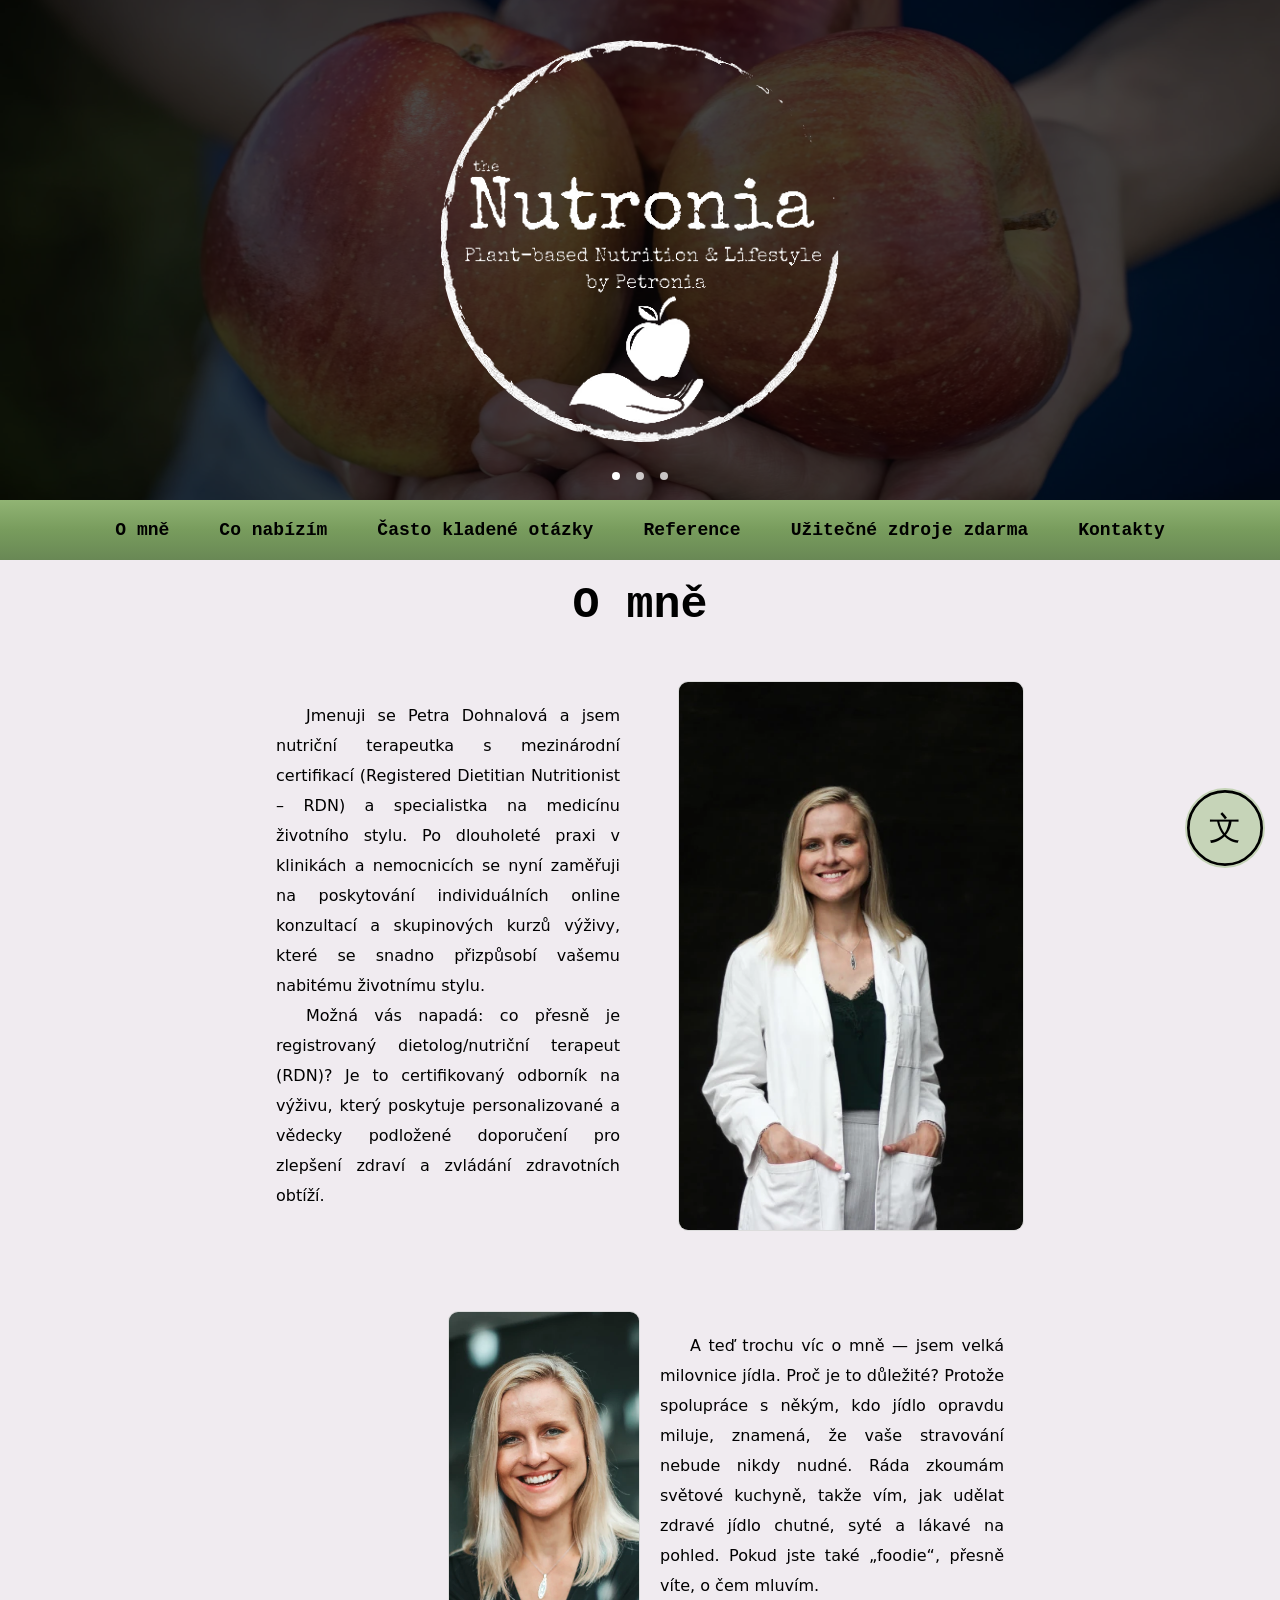
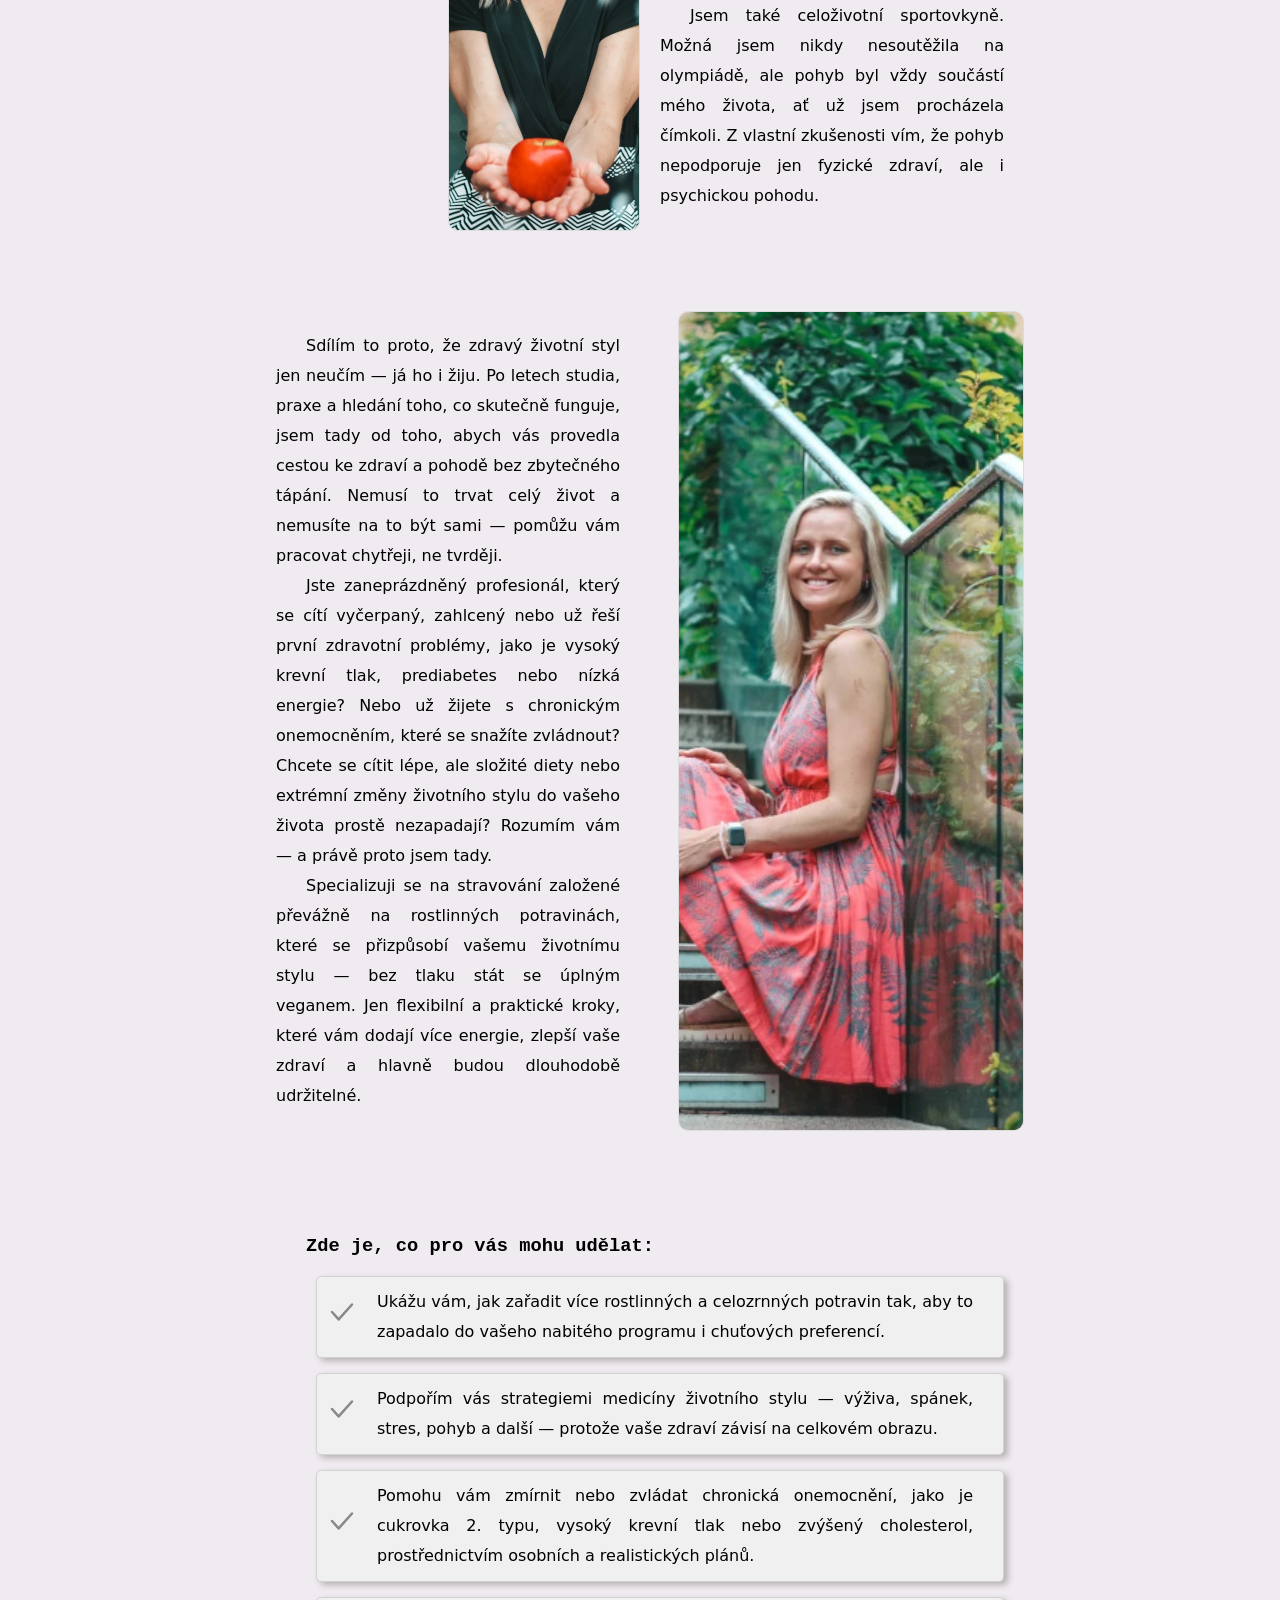
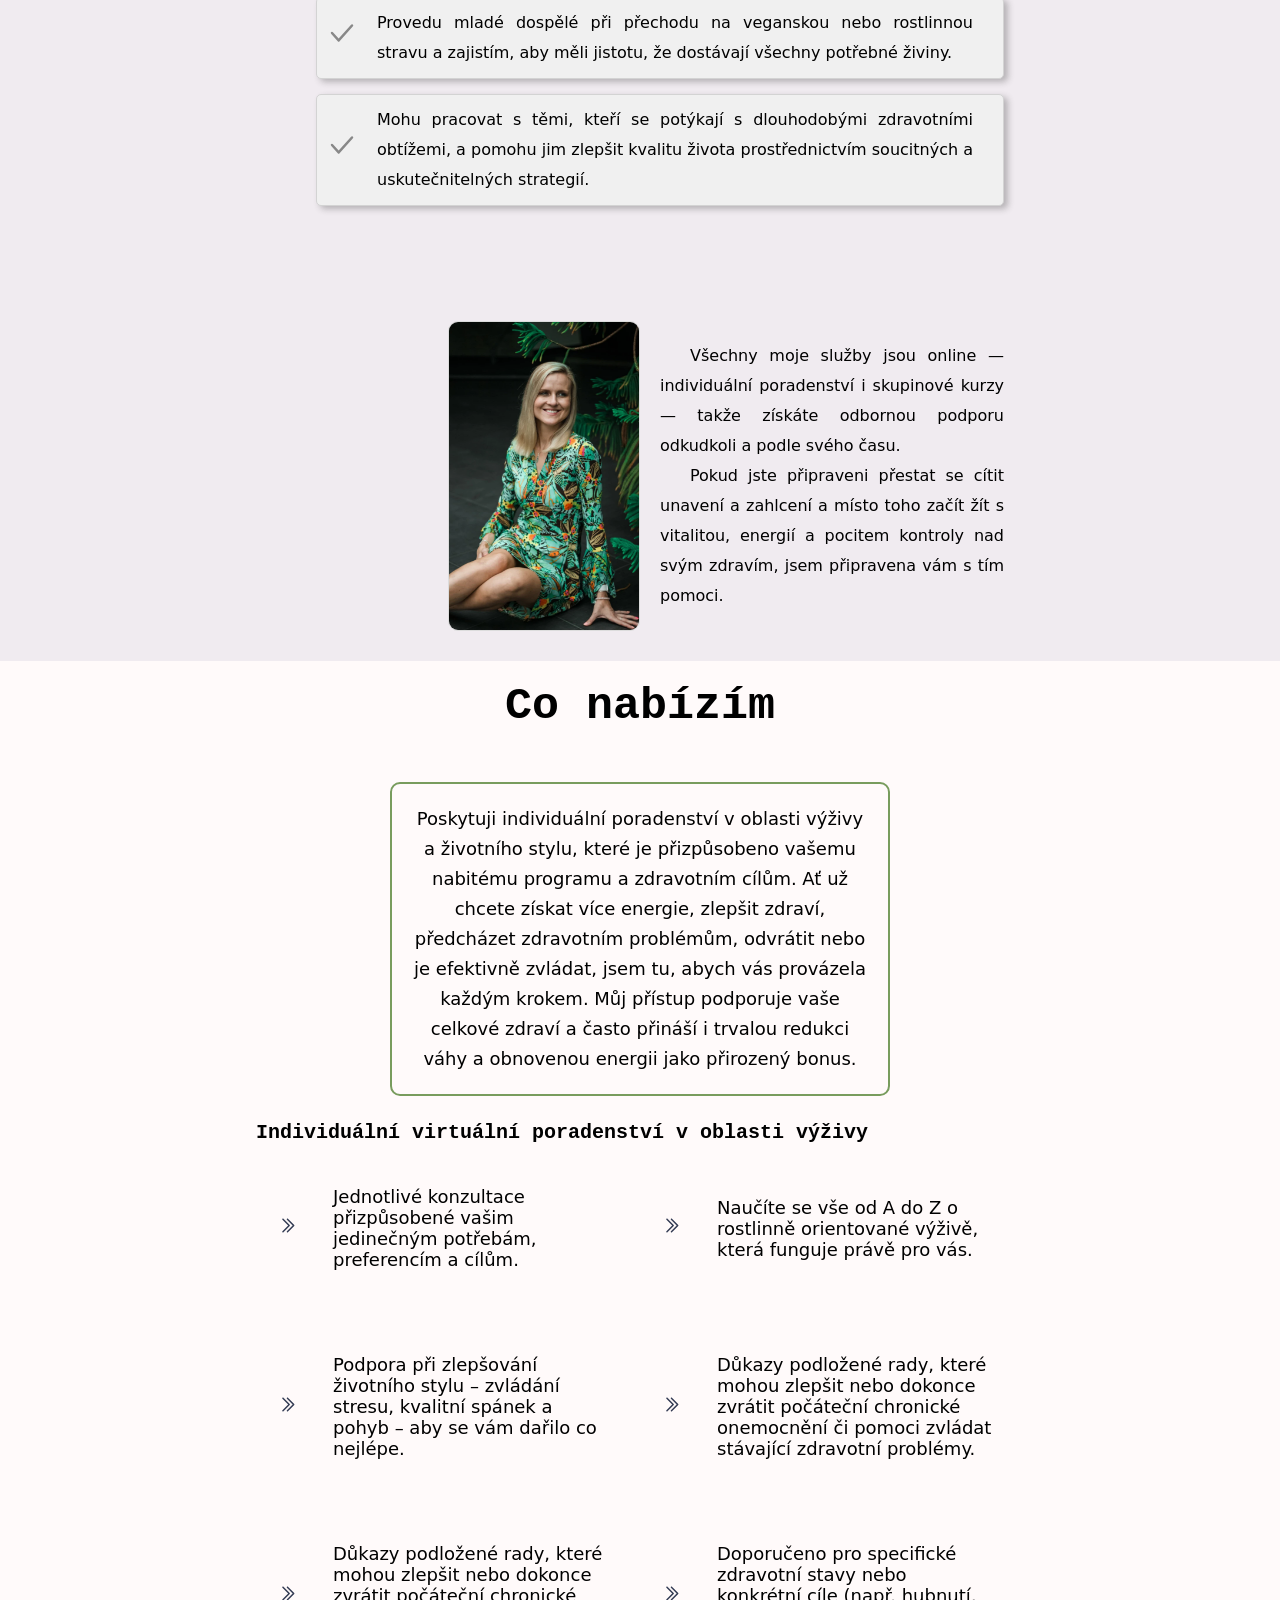
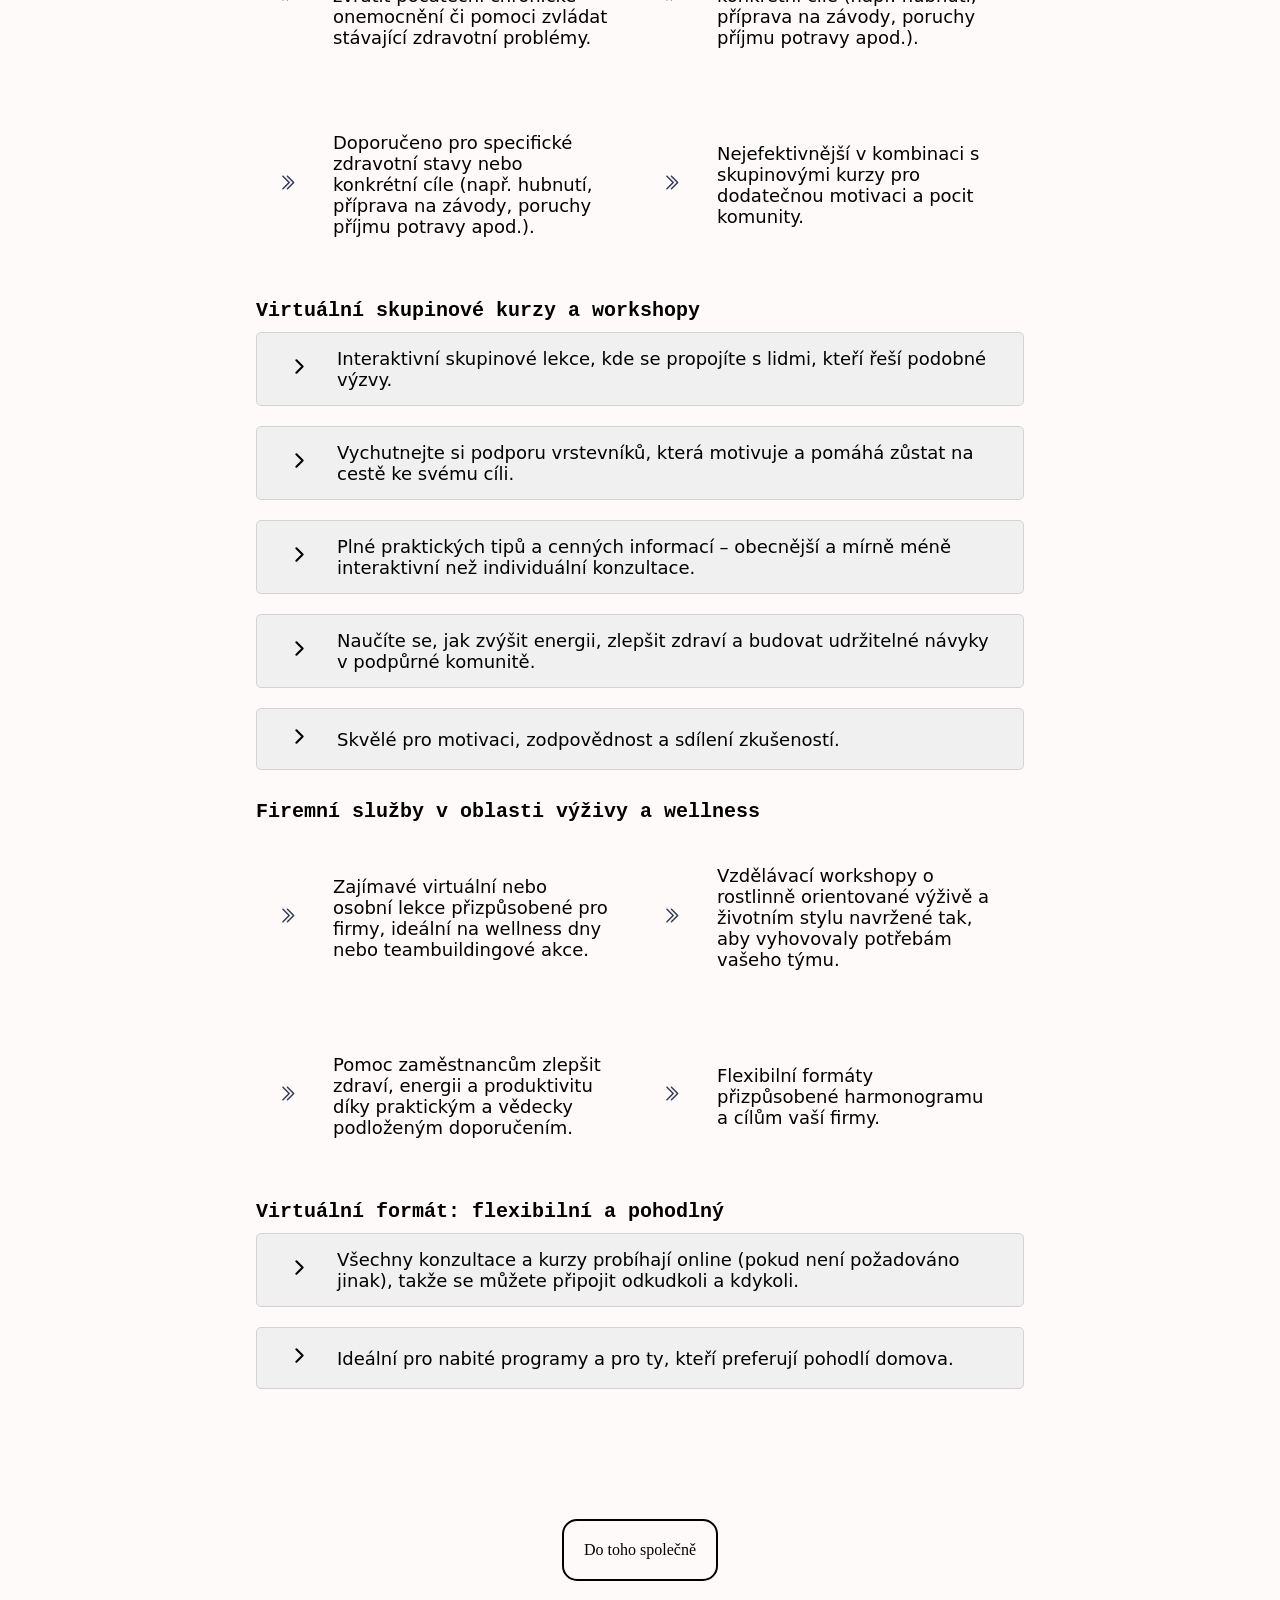
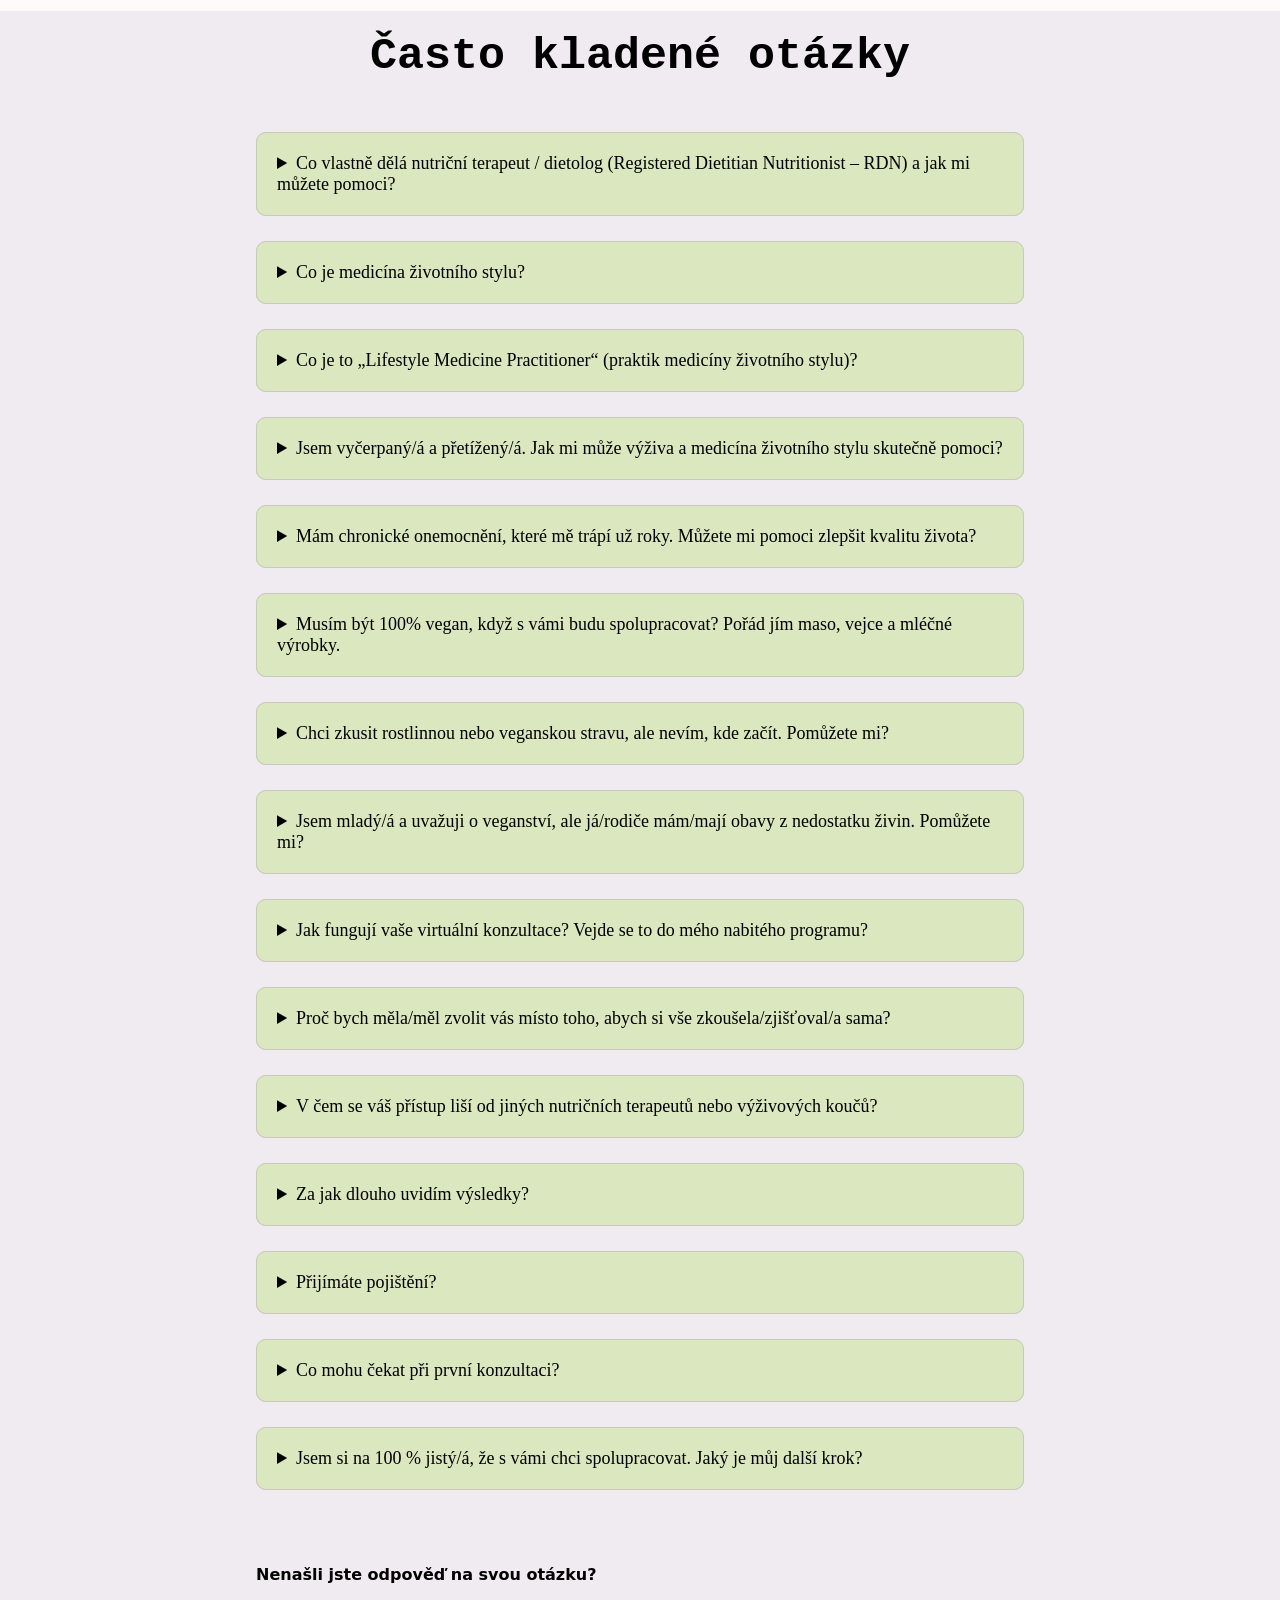
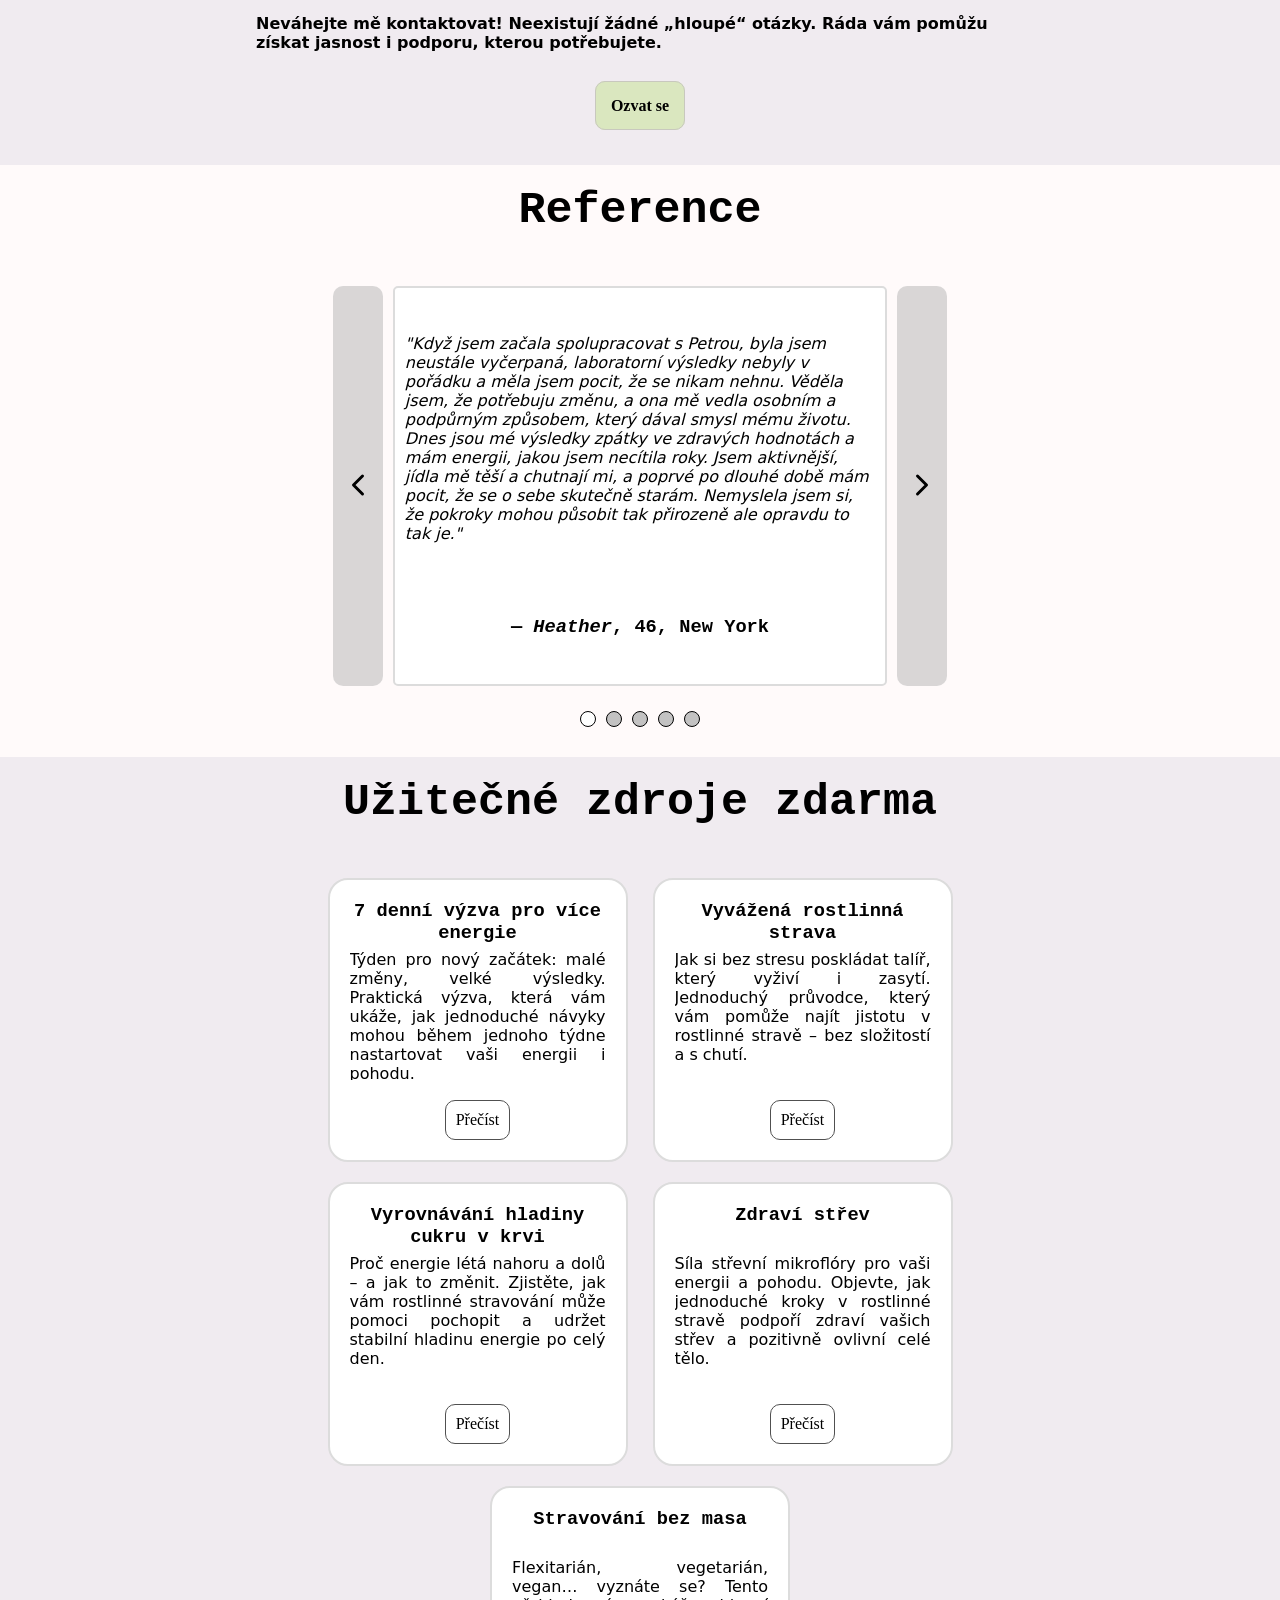
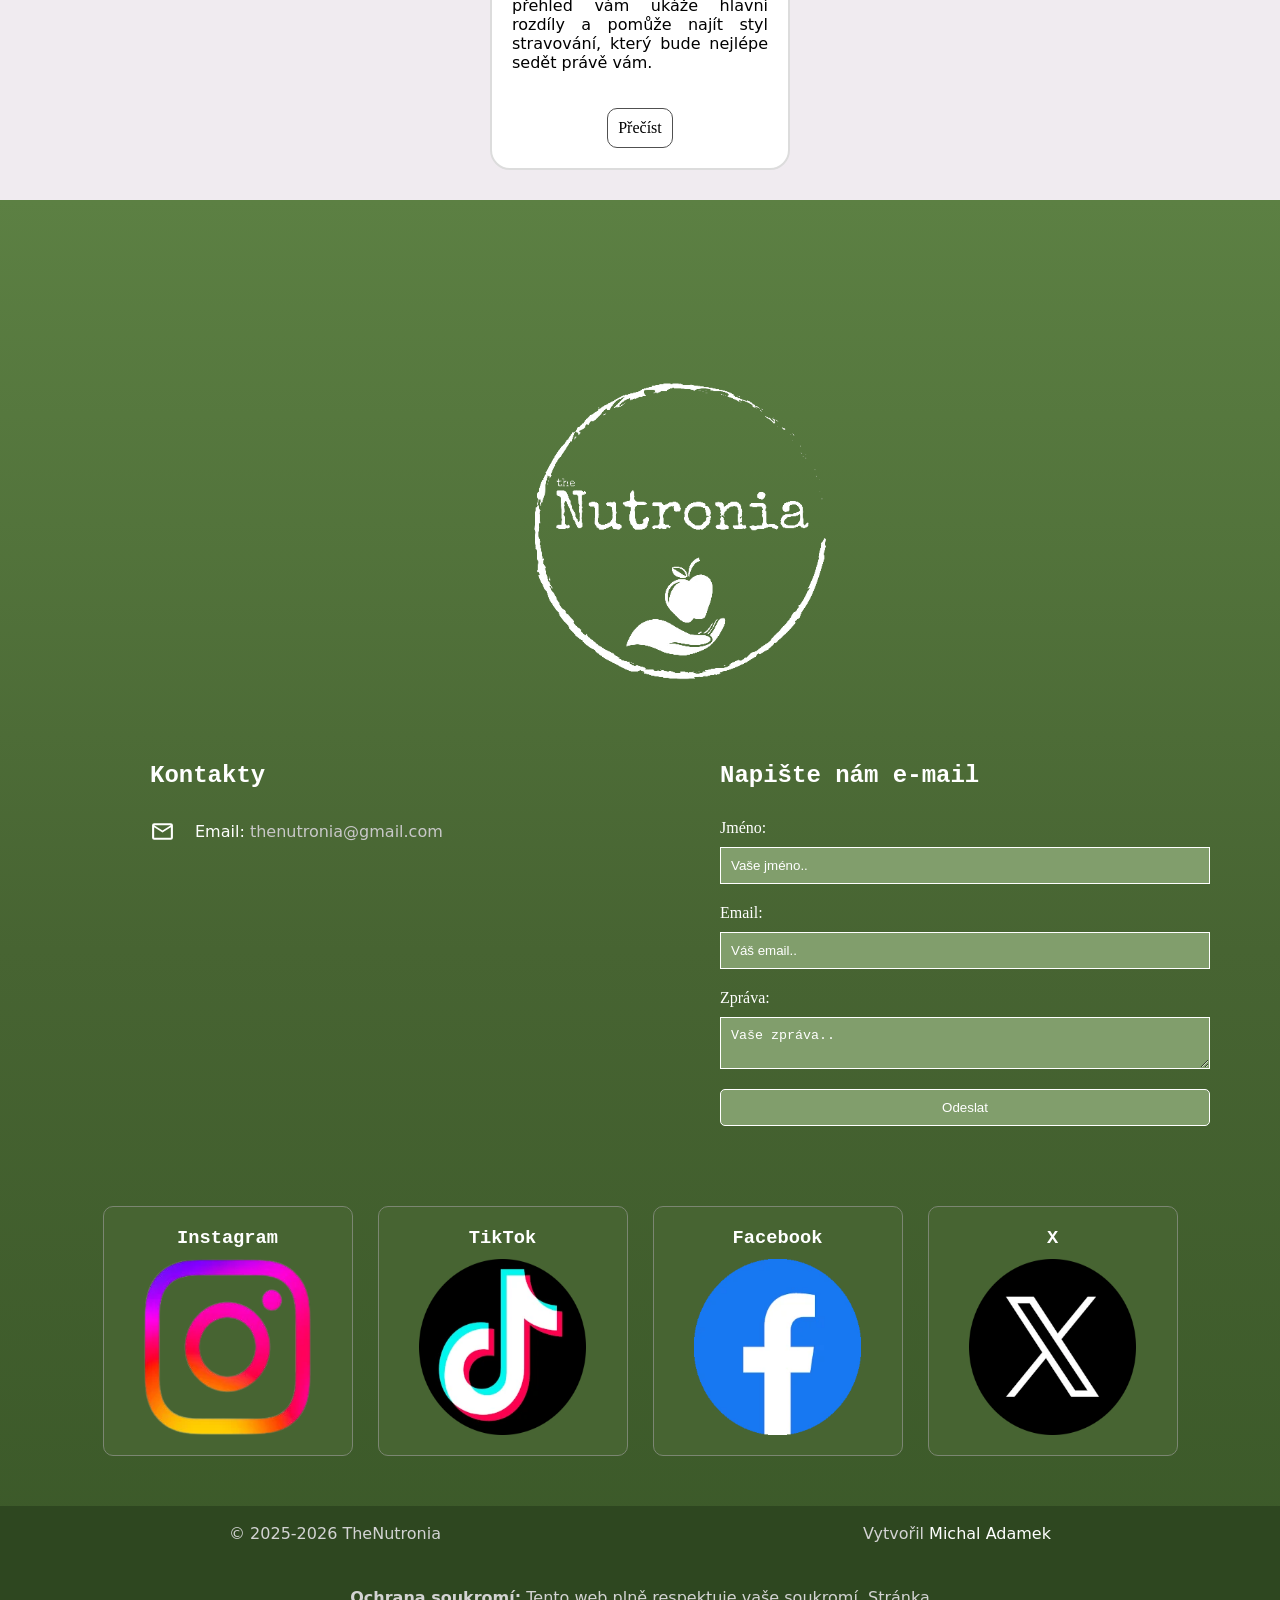
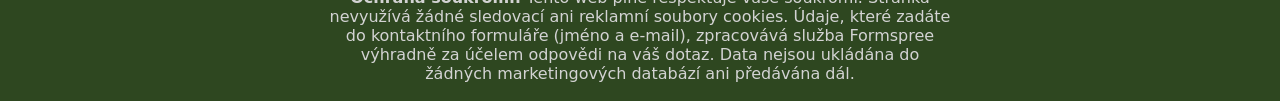
==== commit ada0630c: "next design update" ====
--- a/cs/index.html
+++ b/cs/index.html
@@ -60,10 +60,12 @@
           <div class="header-img-shadow">
             <div class="header-title">
               <div class="header-text">
-                <img
-                  src="../res/img/logo/logo_c_f_btw.webp"
-                  alt="logo thenutronia"
-                >
+                <h1>
+                  <img
+                    src="../res/img/logo/logo_c_f_btw.webp"
+                    alt="logo thenutronia"
+                  >
+                </h1>
                 <!--<a href="#">
                   <h1>
                     <span class="header-small-text"> the </span>
@@ -648,7 +650,10 @@
                   </li>
                 </ul>
                 <div class="offer-work-container">
-                  <a class="offer-work-button" href="../res/doc/services.pdf">
+                  <a
+                    class="offer-work-button"
+                    href="../res/doc/services_cz.pdf"
+                  >
                     Do toho společně
                   </a>
                 </div>
@@ -732,7 +737,10 @@
                   Co je medicína životního stylu?
                 </summary>
                 <div class="faq-a-box">
-                  <a target="_blank" href="../res/doc/lifestyle_medicine.pdf">
+                  <a
+                    target="_blank"
+                    href="../res/doc/lifestyle_medicine_cz.pdf"
+                  >
                     Čti
                   </a>
                 </div>
@@ -954,7 +962,7 @@
                     si domluvíme 20minutový hovor, abychom se ujistili, že jsme
                     pro sebe ta nejlepší volba.
                   </p>
-                  <a href="../res/doc/questionnaire.pdf">
+                  <a href="../res/doc/questionnaire_cz.pdf">
                     První krok k naší spolupráci
                   </a>
                 </div>
@@ -1251,12 +1259,12 @@
           <div class="contacts-container">
             <div class="footer-box footer-box-1">
               <h2>Kontakty</h2>
-              <div class="contacts-box">
+              <!--<div class="contacts-box">
                 <img src="../res/img/svg/phone.svg" alt="icon of phone" >
                 <p>
                   Telefon: <span><a href="#">X</a></span>
                 </p>
-              </div>
+              </div>-->
               <div class="contacts-box">
                 <img src="../res/img/svg/mail.svg" alt="icon of letter" >
                 <p>Email: <span id="contact-email"></span></p>
@@ -1311,6 +1319,7 @@
                     name="message"
                   ></textarea>
                 </div>
+                <input type="text" name="_gotcha" style="display:none" >
                 <div class="input-field-box">
                   <button id="submit" type="submit">Odeslat</button>
                 </div>
@@ -1369,14 +1378,24 @@
             </a>
           </div>
         </div>
-        <div id="copyright">
-          <p>© 2025 TheNutronia</p>
+        <div id="footer-end">
+          <p id="footer-copyright">© 2025-XXXX TheNutronia</p>
           <p>
             Vytvořil
             <a target="_blank" href="https://github.com/Akino02"
               >Michal Adamek</a
             >
           </p>
+          <div id="footer-cookie-container">
+            <p id="footer-cookie">
+              <strong>Ochrana soukromí:</strong> Tento web plně
+              respektuje vaše soukromí. Stránka nevyužívá žádné sledovací ani
+              reklamní soubory cookies. Údaje, které zadáte do kontaktního
+              formuláře (jméno a e-mail), zpracovává služba Formspree výhradně
+              za účelem odpovědi na váš dotaz. Data nejsou ukládána do žádných
+              marketingových databází ani předávána dál.
+            </p>
+          </div>
         </div>
       </footer>
     </div>
--- a/res/css/style.css
+++ b/res/css/style.css
@@ -131,7 +131,7 @@
   width: 100%;
   border-radius: 50%;
 }*/
-.header-text > img {
+.header-text > h1 > img {
   max-width: 400px;
   width: 100%;
   border-radius: 50%;
@@ -1231,7 +1231,7 @@
   border-radius: 10px;
 }
 
-#copyright {
+#footer-end {
   width: 100%;
   background-color: rgb(46, 71, 32);
 
@@ -1244,8 +1244,25 @@
   row-gap: 15px;
 }
 
-#copyright > p > a {
+#footer-end > p > a {
   color: white;
+}
+
+/*#footer-copyright{
+  
+}*/
+
+#footer-cookie-container{
+  display: flex;
+  justify-content: center;
+  width: 100%;
+
+  padding-top: 30px;
+}
+
+#footer-cookie{
+  text-align: center;
+  width: 50%;
 }
 
 /**/
@@ -1338,6 +1355,10 @@
     grid-template-columns: 100%;
     padding: 80px 0px 80px 0px;
   }
+
+  #footer-cookie{
+    width: 75%;
+  }
 }
 /**/
 
